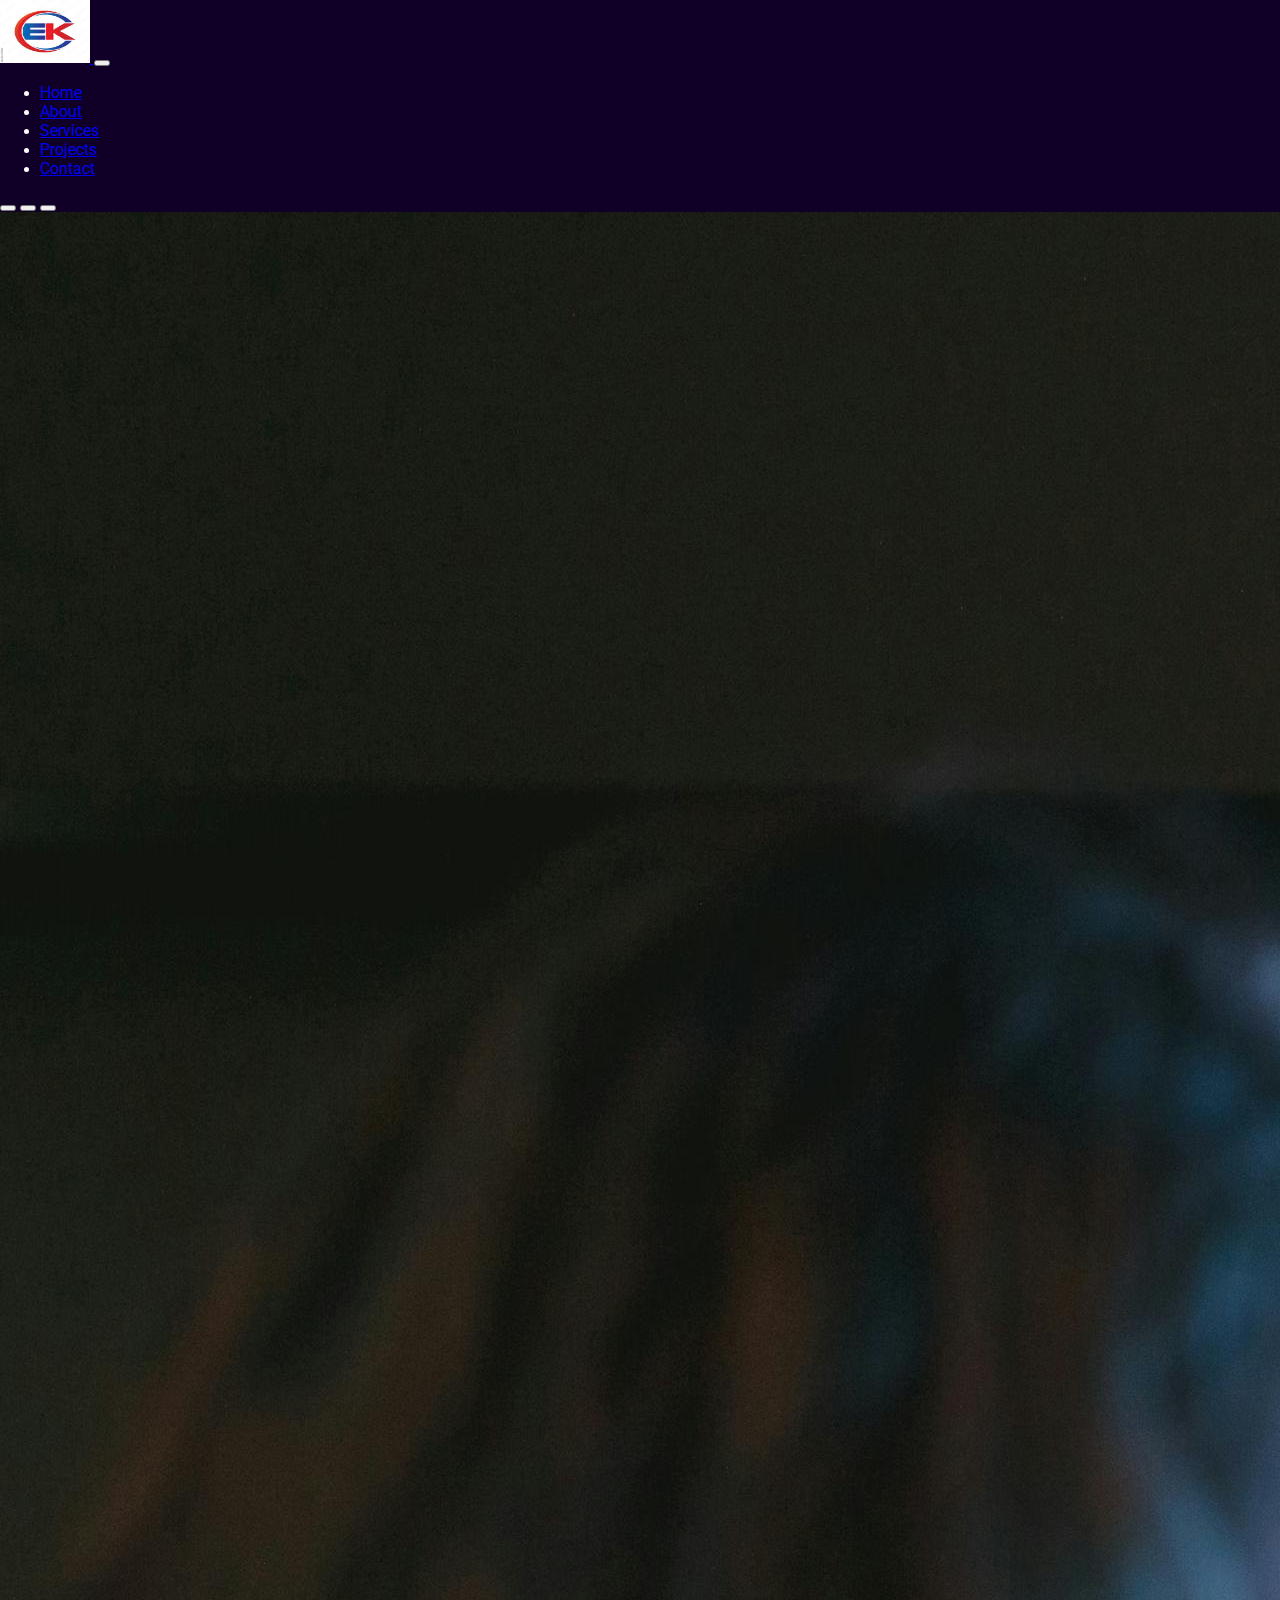
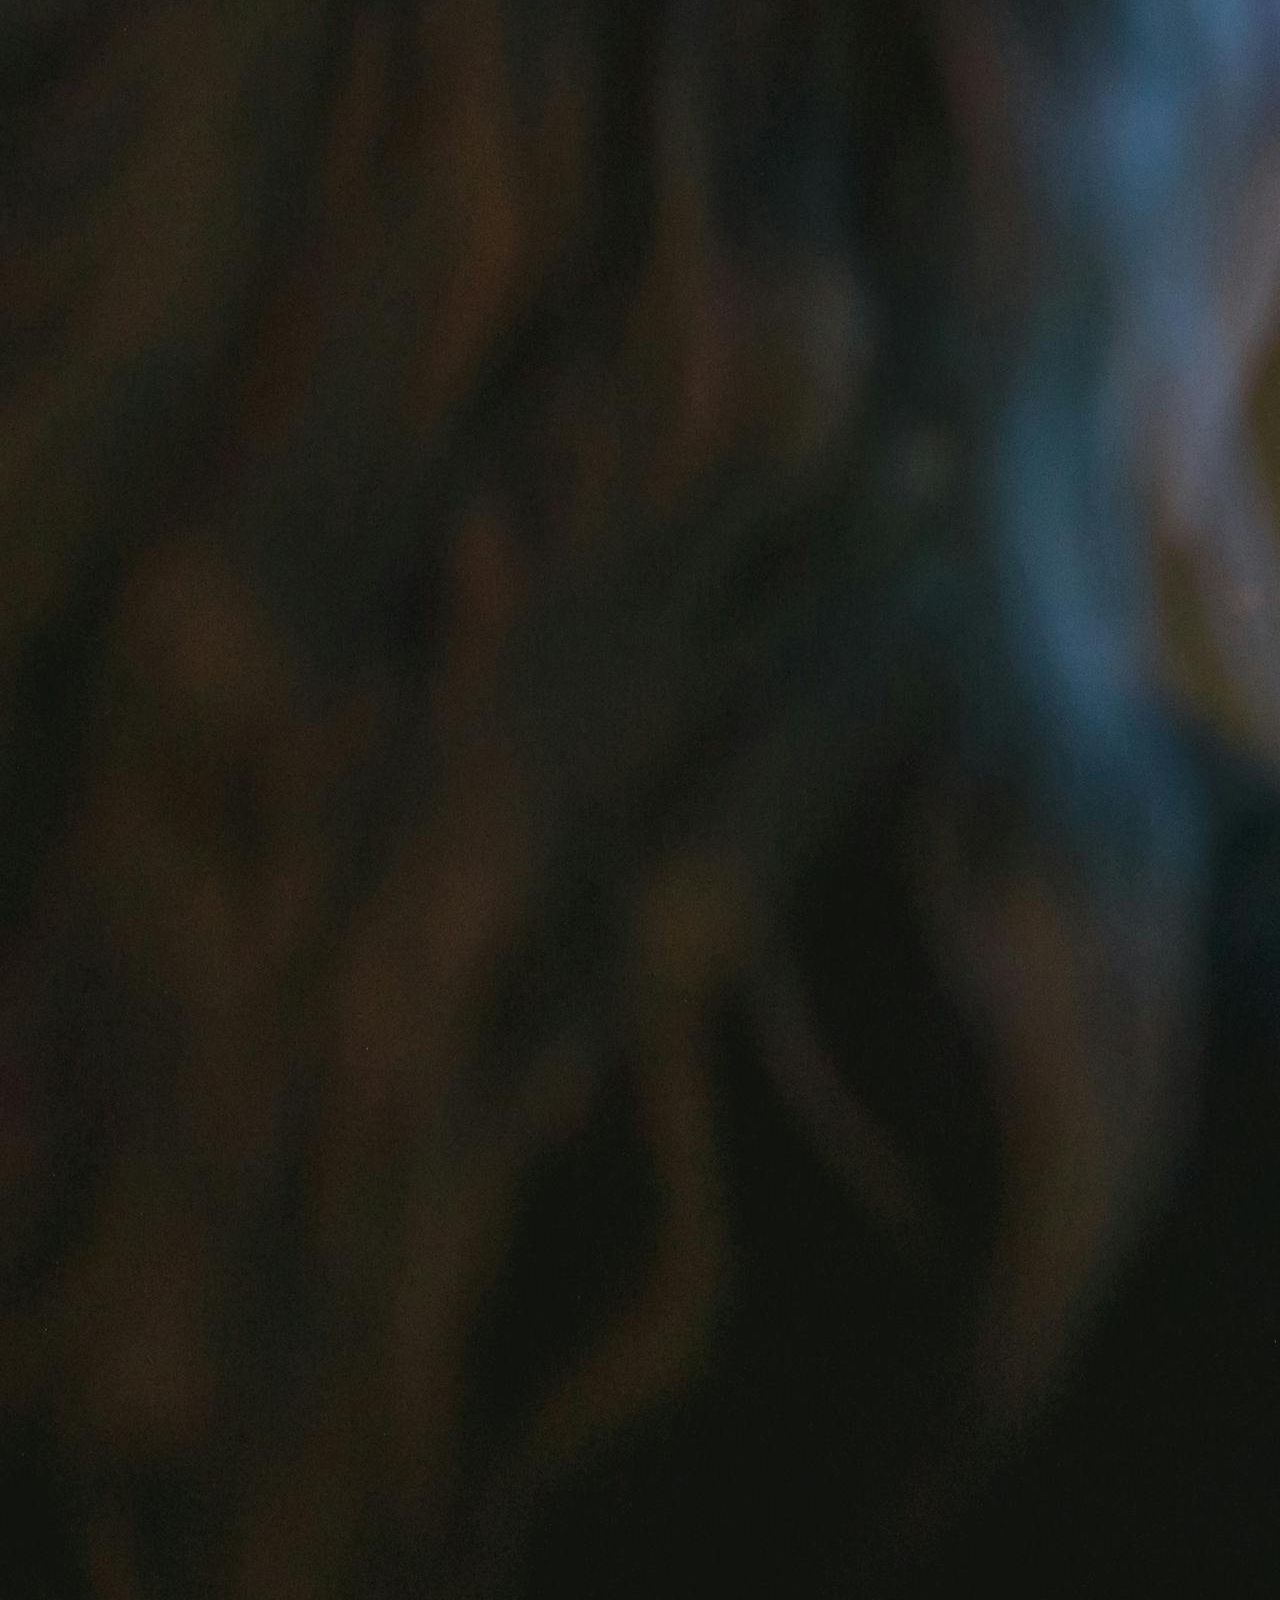
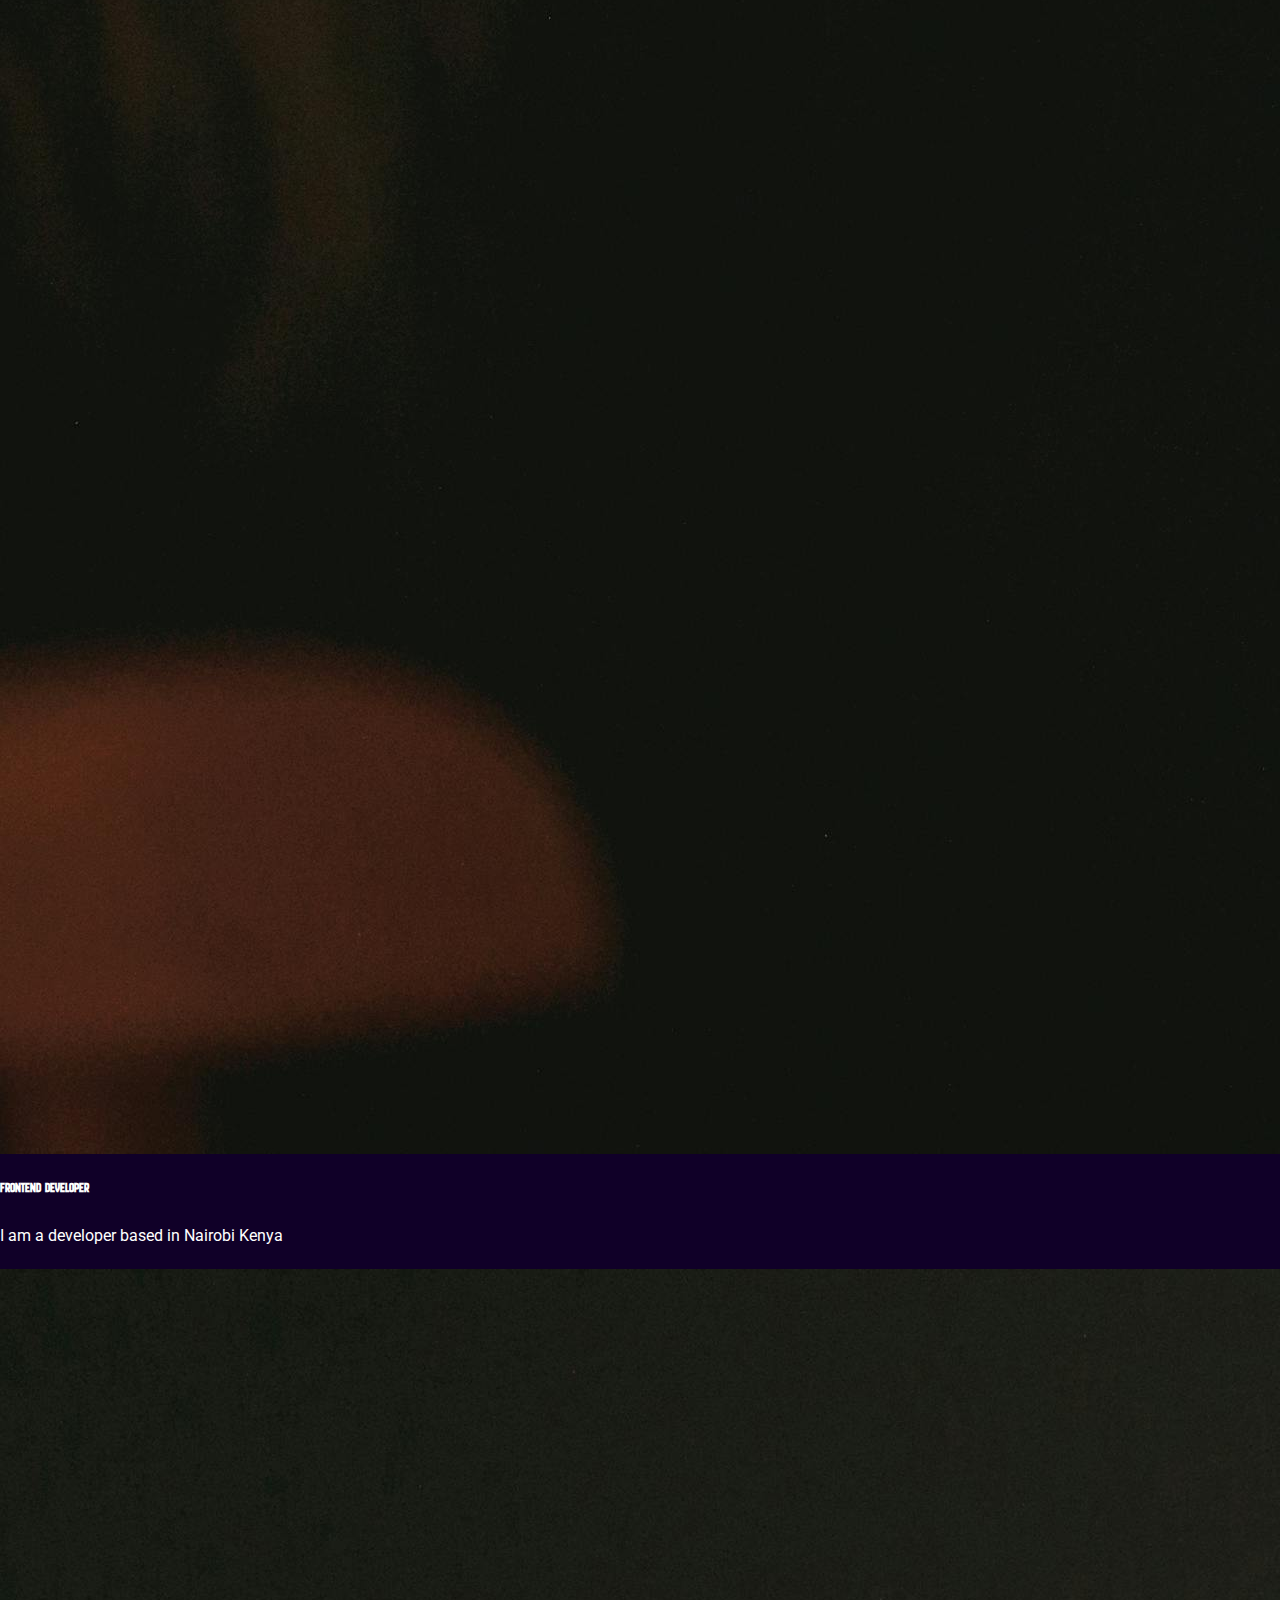
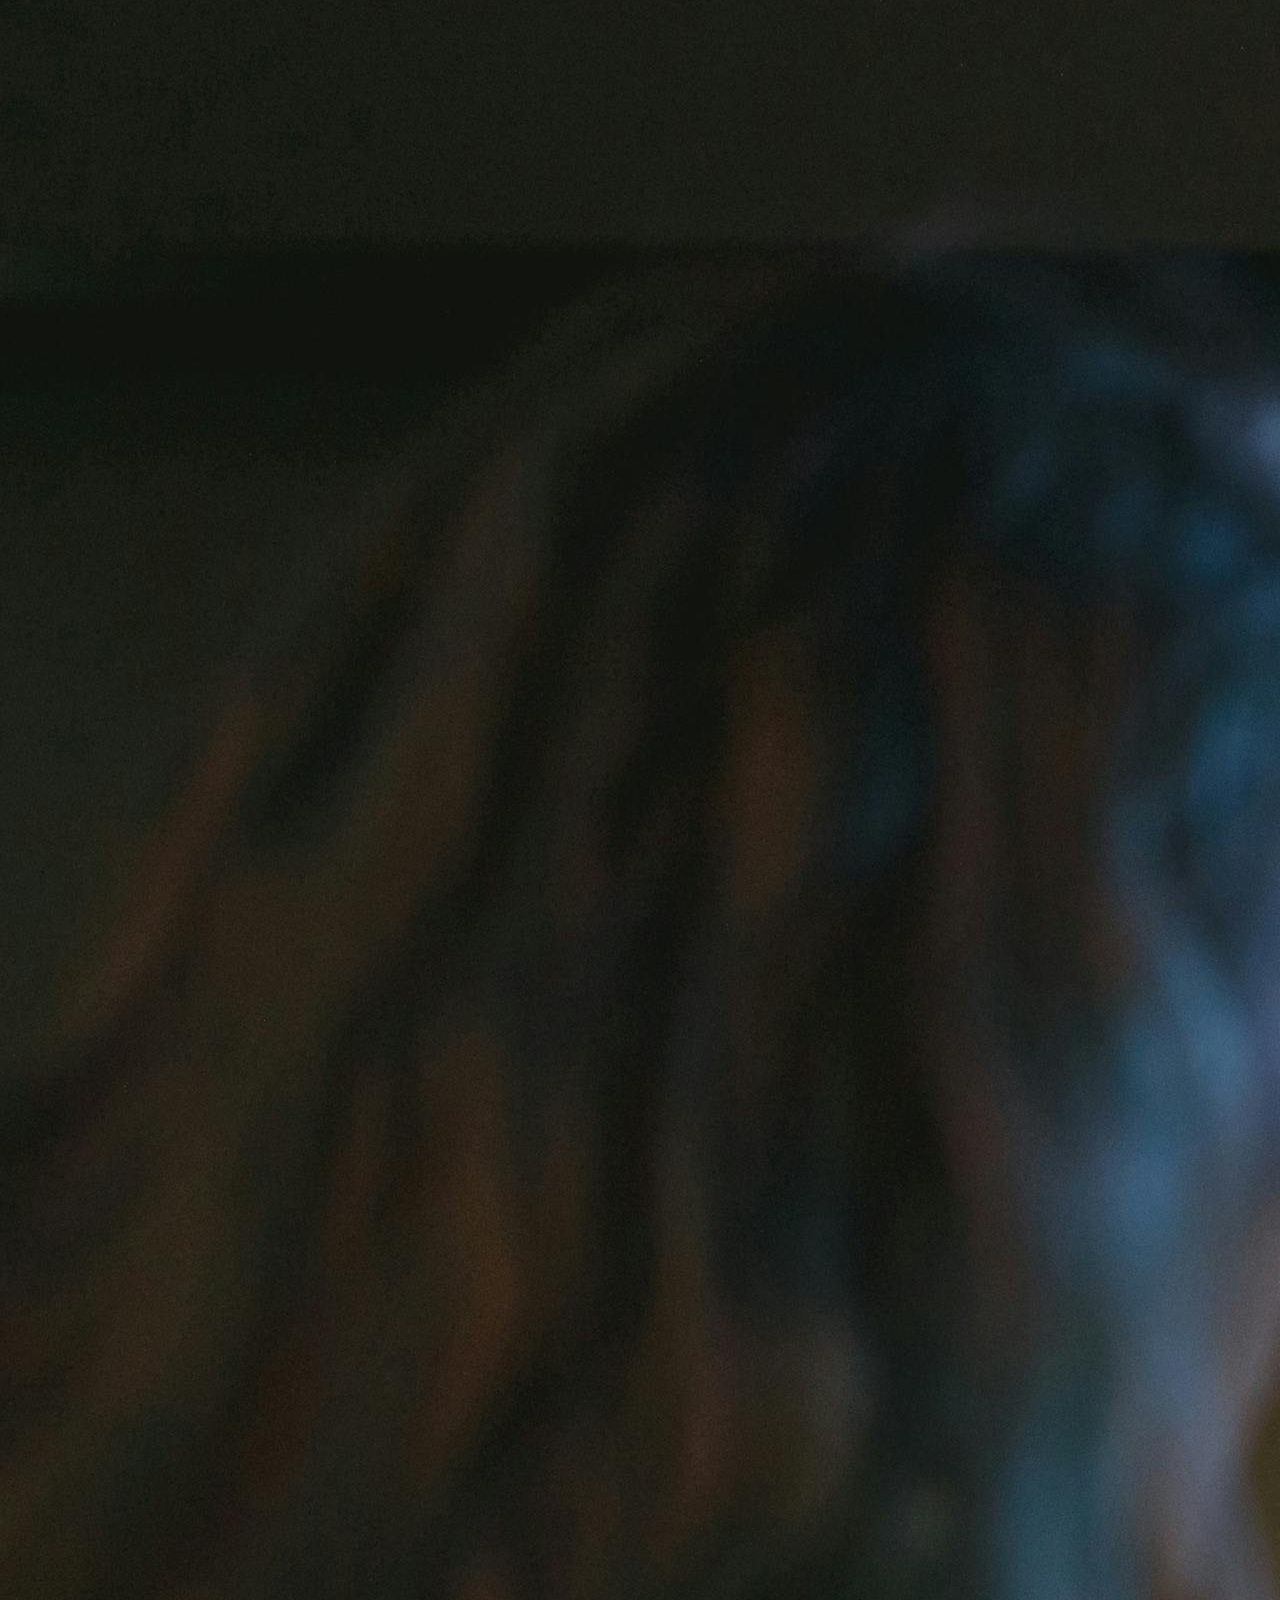
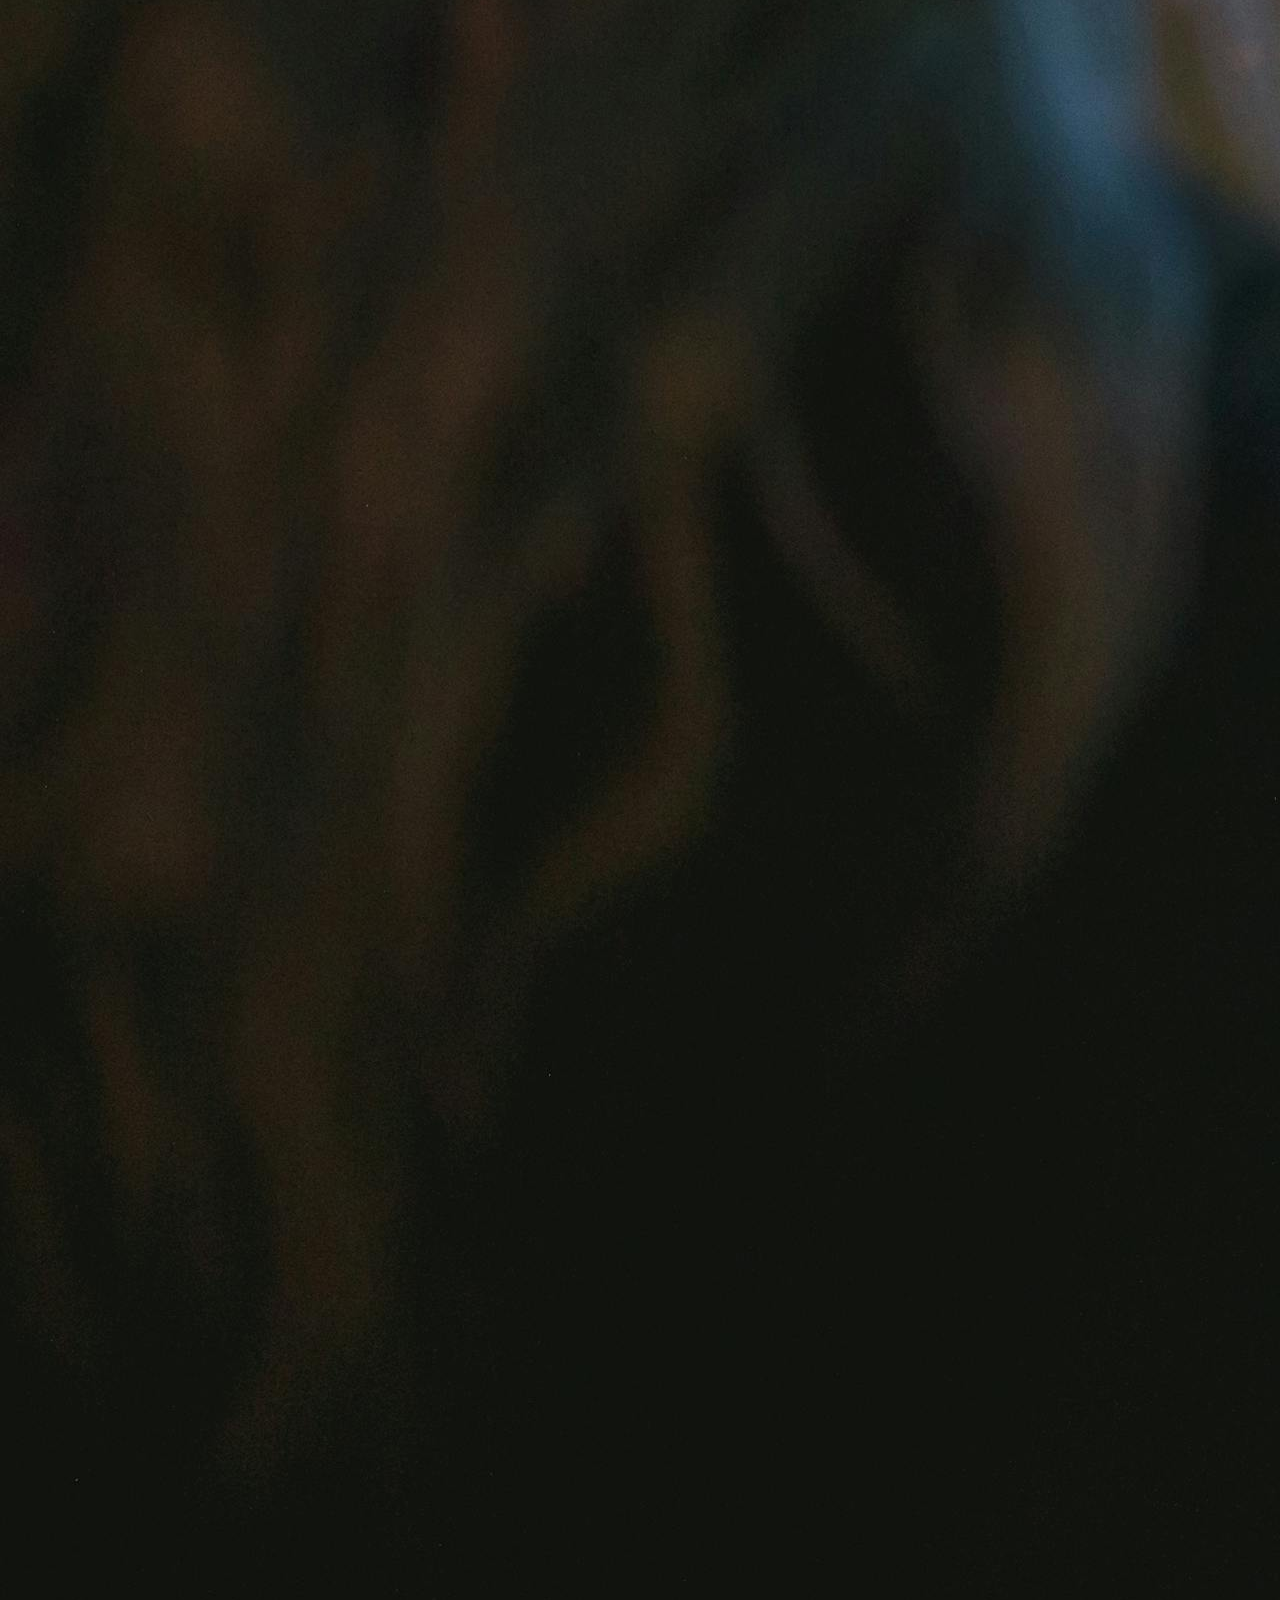
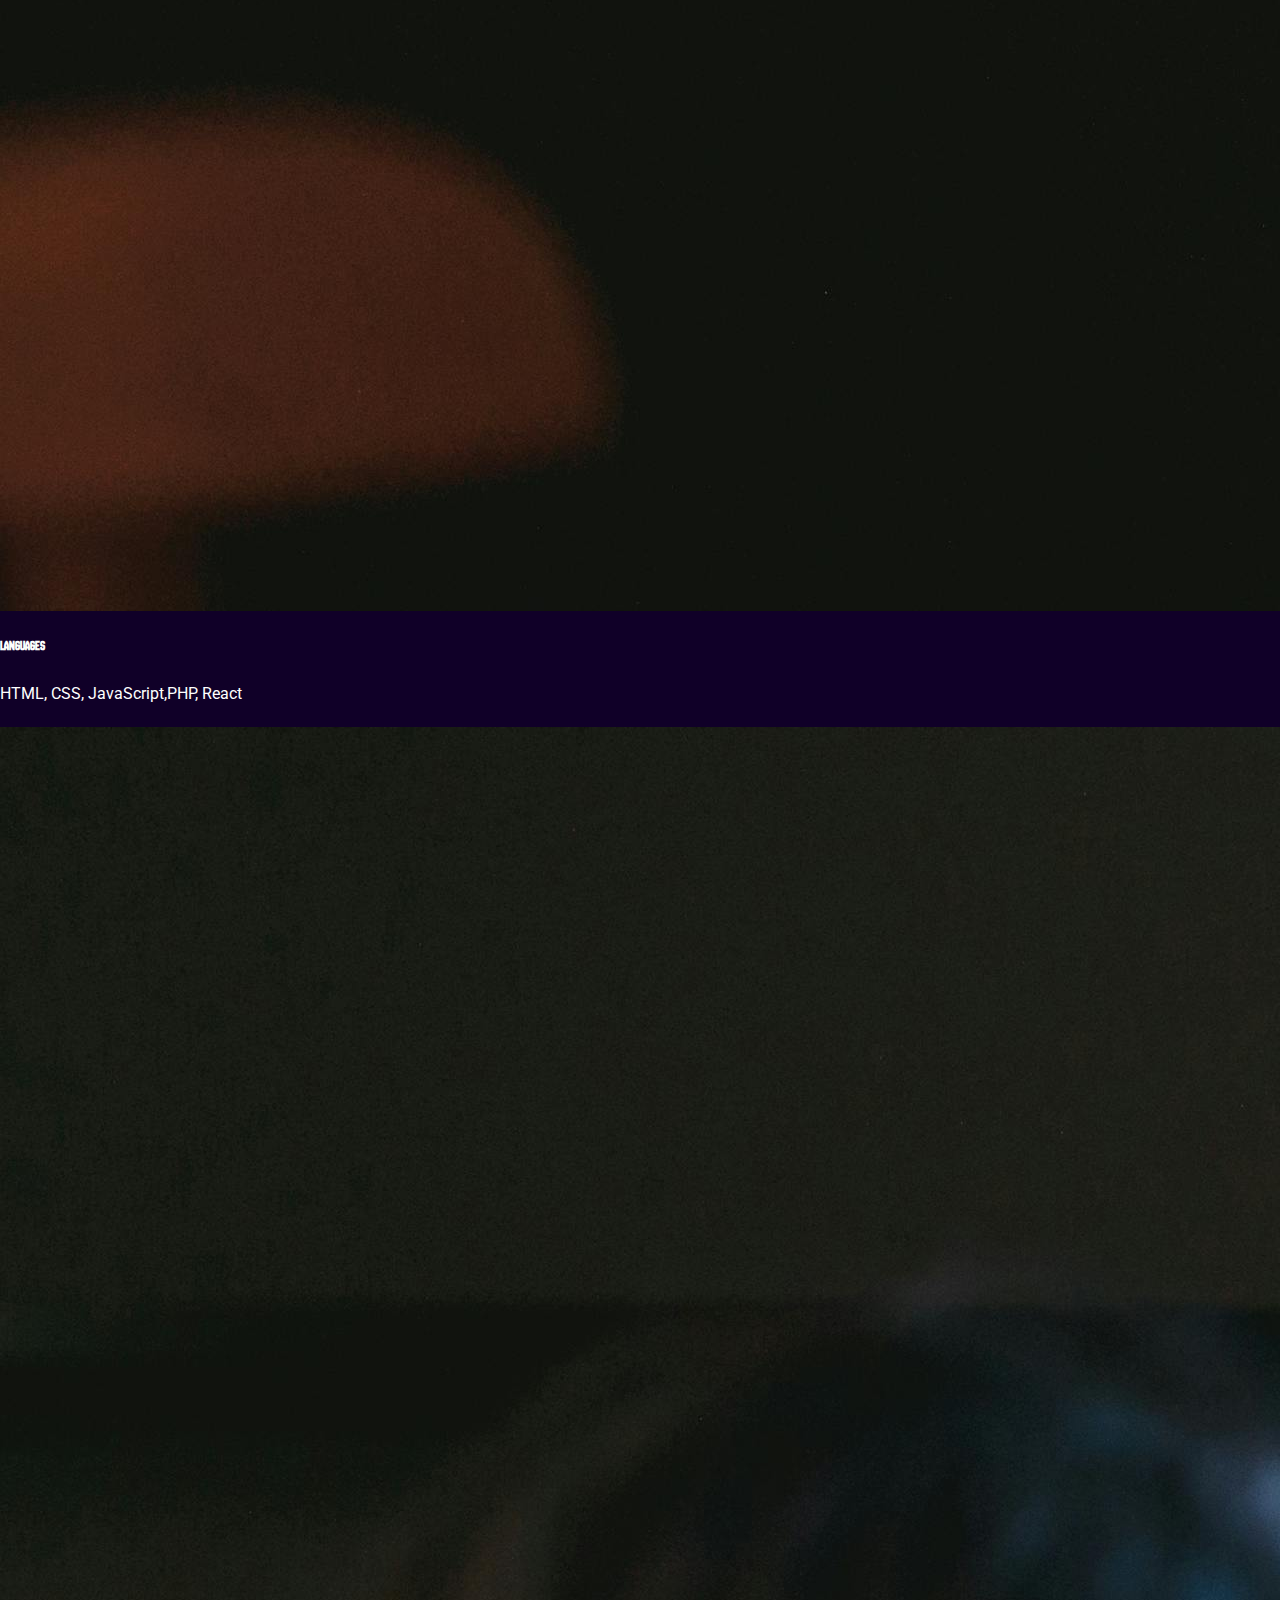
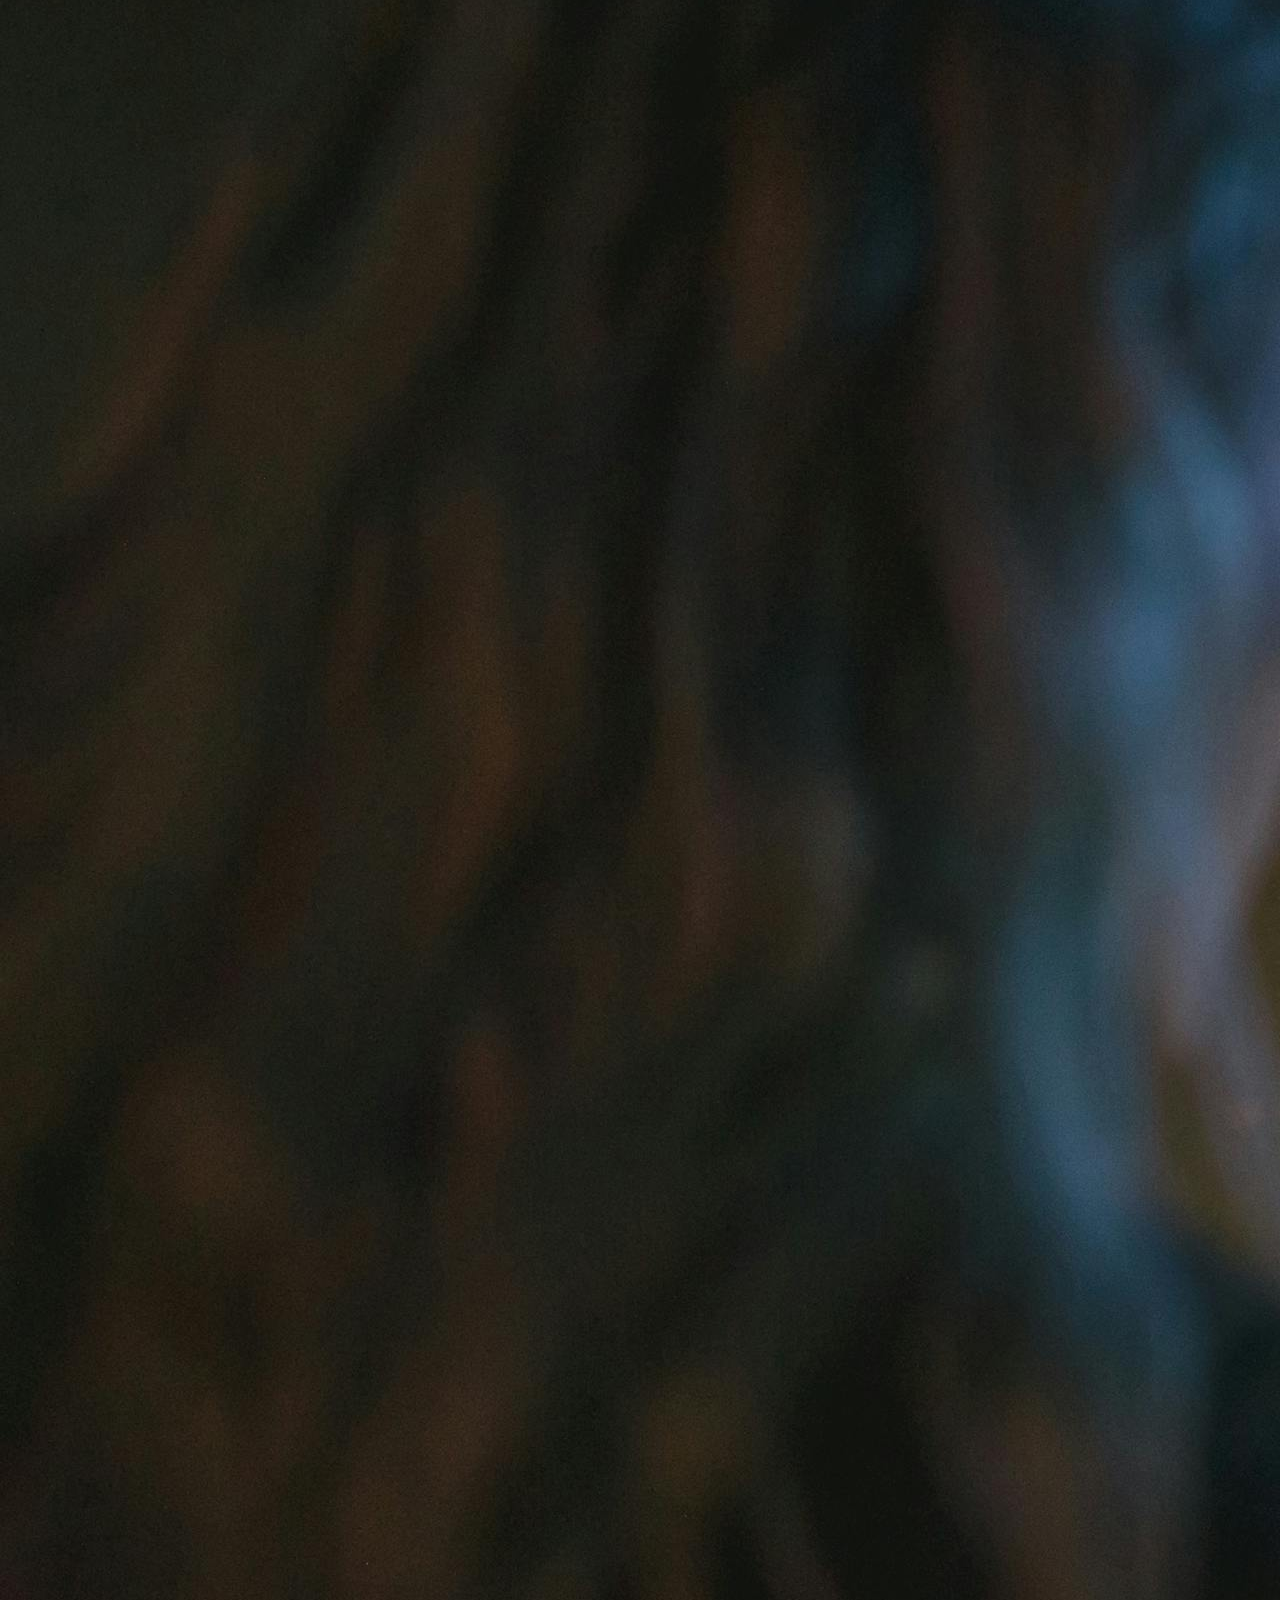
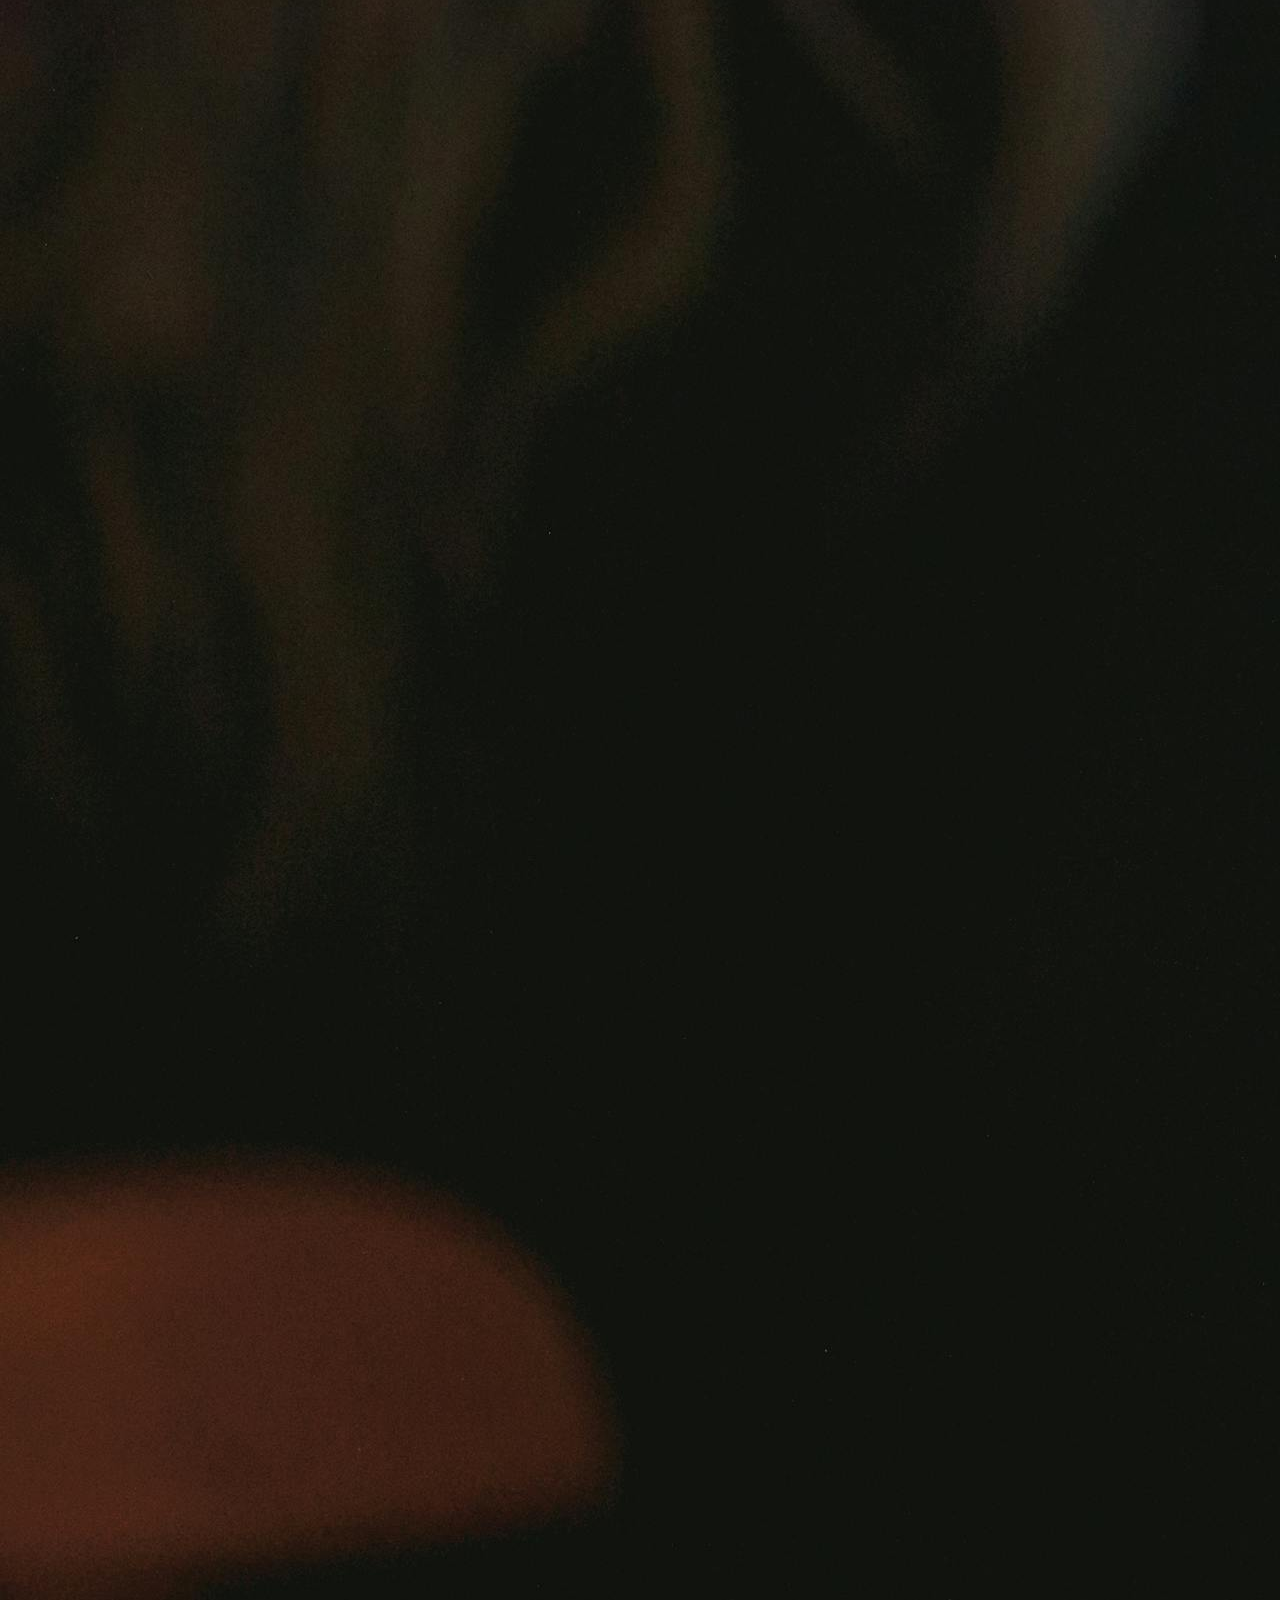
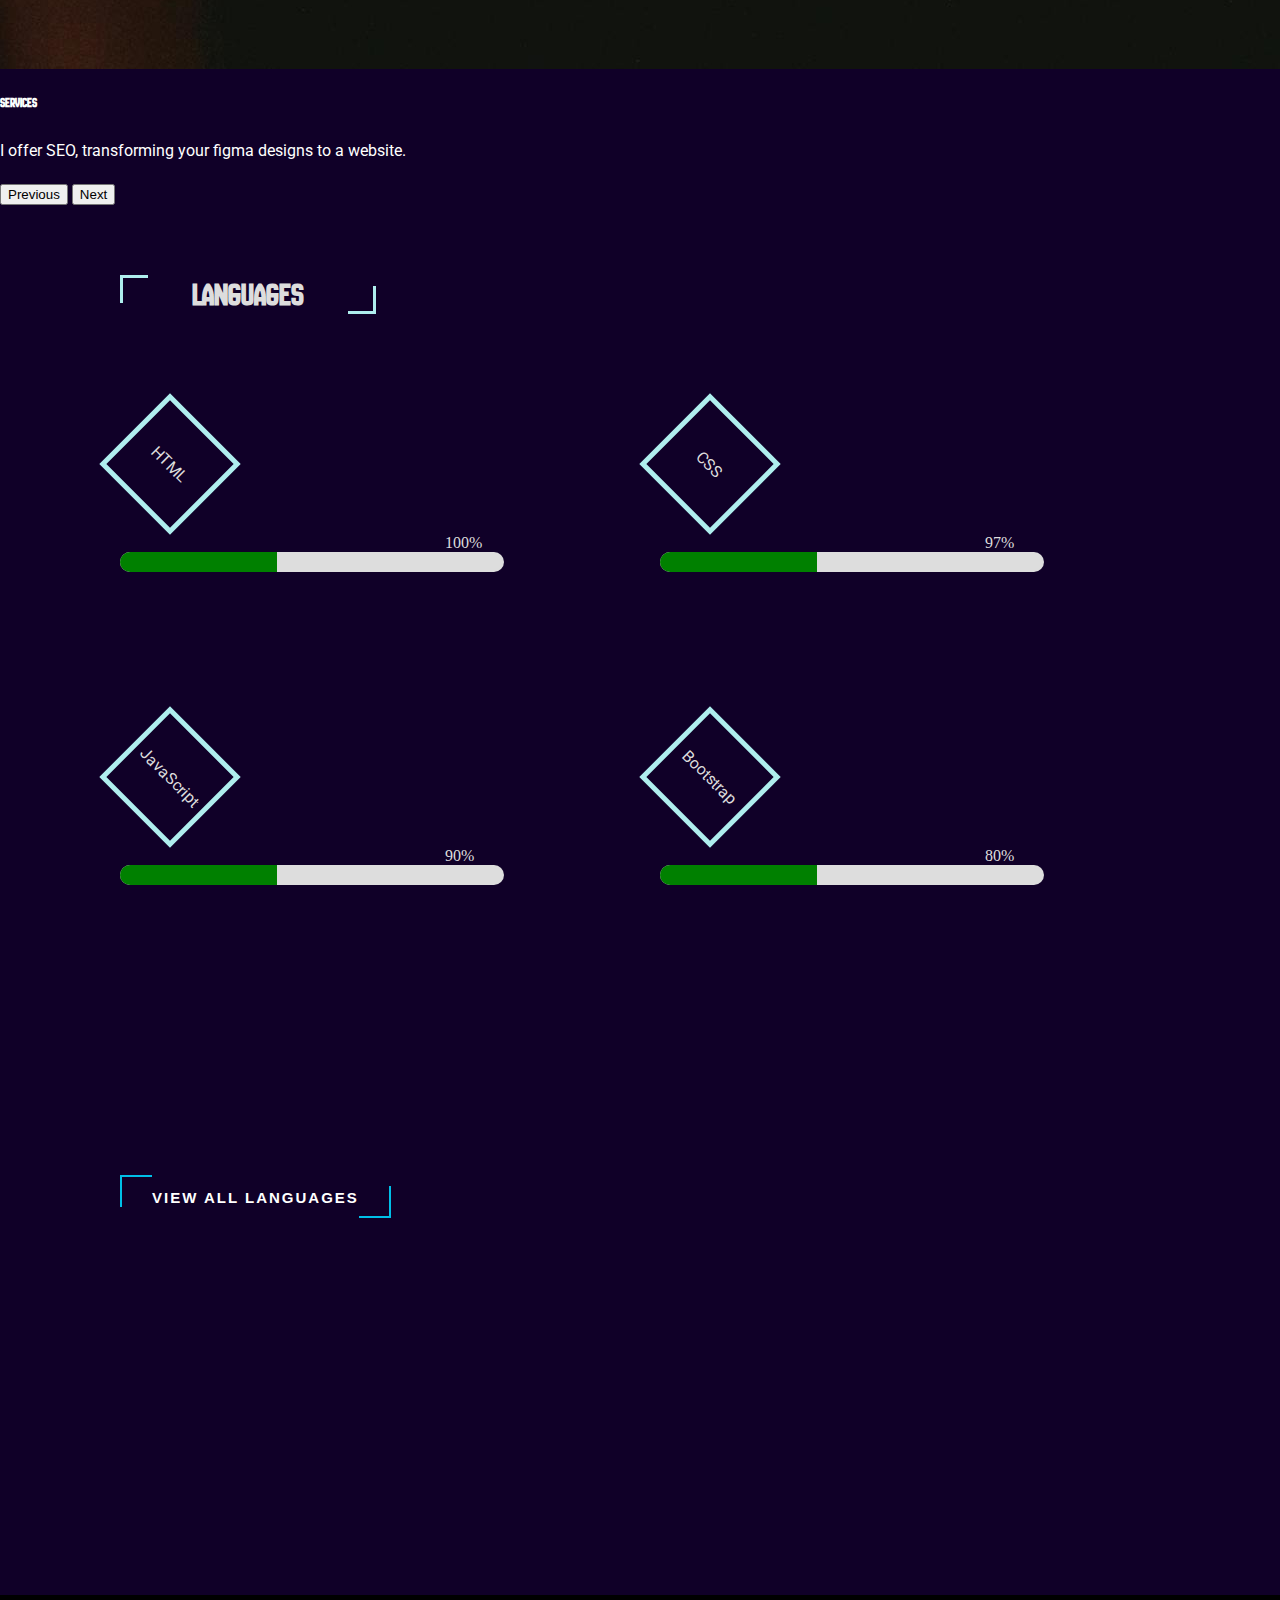
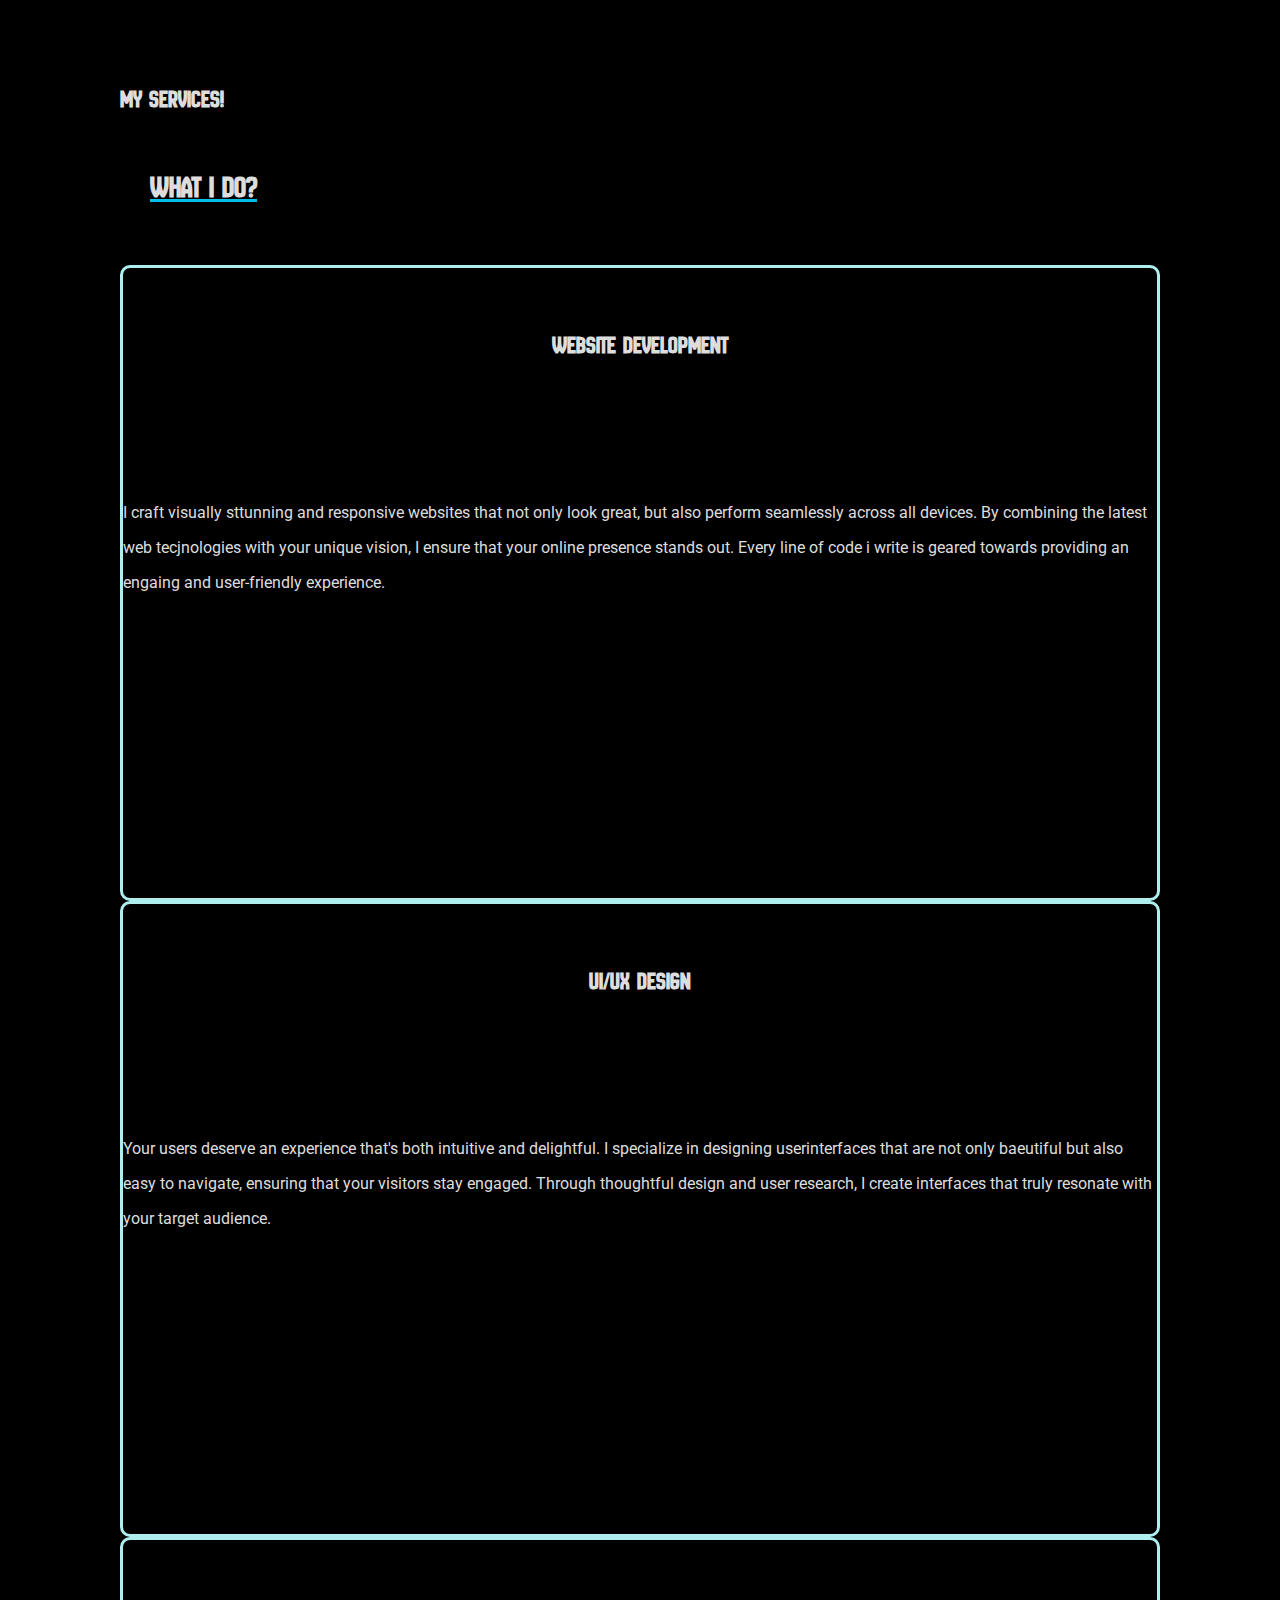
==== index.html @ ea3c570f "initial commit" ====
<!DOCTYPE html>
<html lang="en">
  <head>
    <meta charset="UTF-8" />
    <meta name="viewport" content="width=device-width, initial-scale=1.0" />
    <meta
      name="description"
      content="This is my protfolio for website development. I am based in kenya and i am majoring in Frontend developent."
    />
    <title>Eunice's Portfolio-Based-In-Kenya</title>
    <link rel="stylesheet" href="src/styles.css" />
    <link
      href="https://cdn.jsdelivr.net/npm/bootstrap@5.0.2/dist/css/bootstrap.min.css"
      rel="stylesheet"
      integrity="sha384-EVSTQN3/azprG1Anm3QDgpJLIm9Nao0Yz1ztcQTwFspd3yD65VohhpuuCOmLASjC"
      crossorigin="anonymous"
    />
    <script
      src="https://cdn.jsdelivr.net/npm/bootstrap@5.0.2/dist/js/bootstrap.bundle.min.js"
      integrity="sha384-MrcW6ZMFYlzcLA8Nl+NtUVF0sA7MsXsP1UyJoMp4YLEuNSfAP+JcXn/tWtIaxVXM"
      crossorigin="anonymous"
    ></script>
    <link rel="preconnect" href="https://fonts.googleapis.com" />
    <link rel="preconnect" href="https://fonts.gstatic.com" crossorigin />
    <link
      href="https://fonts.googleapis.com/css2?family=Poppins:ital,wght@0,100;0,200;0,300;0,400;0,500;0,600;0,700;0,800;0,900;1,100;1,200;1,300;1,400;1,500;1,600;1,700;1,800;1,900&display=swap"
      rel="stylesheet"
    />
    <link rel="preconnect" href="https://fonts.googleapis.com" />
    <link rel="preconnect" href="https://fonts.gstatic.com" crossorigin />
    <link
      href="https://fonts.googleapis.com/css2?family=Playfair+Display:ital,wght@0,400..900;1,400..900&family=Poppins:ital,wght@0,100;0,200;0,300;0,400;0,500;0,600;0,700;0,800;0,900;1,100;1,200;1,300;1,400;1,500;1,600;1,700;1,800;1,900&display=swap"
      rel="stylesheet"
    />
    <link
      rel="stylesheet"
      href="https://cdnjs.cloudflare.com/ajax/libs/font-awesome/6.5.2/css/all.min.css"
      integrity="sha512-SnH5WK+bZxgPHs44uWIX+LLJAJ9/2PkPKZ5QiAj6Ta86w+fsb2TkcmfRyVX3pBnMFcV7oQPJkl9QevSCWr3W6A=="
      crossorigin="anonymous"
      referrerpolicy="no-referrer"
    />
    <link rel="preconnect" href="https://fonts.googleapis.com" />
    <link rel="preconnect" href="https://fonts.gstatic.com" crossorigin />
    <link
      href="https://fonts.googleapis.com/css2?family=New+Amsterdam&family=Roboto:ital,wght@0,100;0,300;0,400;0,500;0,700;0,900;1,100;1,300;1,400;1,500;1,700;1,900&display=swap"
      rel="stylesheet"
    />
  </head>
  <body>
    <!--Navbar section-->
    <nav class="navbar navbar-expand-lg navbar-light bg-light">
      <div class="container-fluid">
        <a class="navbar-brand" href="#"
          ><img src="images/logo.jfif" class="logo" alt="logo" />
        </a>
        <button
          class="navbar-toggler"
          type="button"
          data-bs-toggle="collapse"
          data-bs-target="#navbarNav"
          aria-controls="navbarNav"
          aria-expanded="false"
          aria-label="Toggle navigation"
        >
          <span class="navbar-toggler-icon"></span>
        </button>
        <div class="collapse navbar-collapse" id="navbarNav">
          <ul class="navbar-nav">
            <li class="nav-item">
              <a class="nav-link active" aria-current="page" href="index.html"
                >Home</a
              >
            </li>
            <li class="nav-item">
              <a class="nav-link" href="about.html">About</a>
            </li>
            <li class="nav-item">
              <a class="nav-link" href="services.html">Services</a>
            </li>
            <li class="nav-item">
              <a class="nav-link" href="projects.html">Projects</a>
            </li>
            <li class="nav-item">
              <a class="nav-link" href="contact.html">Contact</a>
            </li>
          </ul>
        </div>
      </div>
    </nav>
    <!--Carousel section-->
    <div
      id="carouselExampleCaptions"
      class="carousel slide"
      data-bs-ride="carousel"
    >
      <div class="carousel-indicators">
        <button
          type="button"
          data-bs-target="#carouselExampleCaptions"
          data-bs-slide-to="0"
          class="active"
          aria-current="true"
          aria-label="Slide 1"
        ></button>
        <button
          type="button"
          data-bs-target="#carouselExampleCaptions"
          data-bs-slide-to="1"
          aria-label="Slide 2"
        ></button>
        <button
          type="button"
          data-bs-target="#carouselExampleCaptions"
          data-bs-slide-to="2"
          aria-label="Slide 3"
        ></button>
      </div>
      <div class="carousel-inner">
        <div class="carousel-item active">
          <img
            src="images/pexels-cottonbro-5473298.jpg"
            class="d-block w-100"
            alt="..."
          />
          <div class="carousel-caption d-none d-md-block">
            <h5>FrontEnd Developer</h5>
            <p>I am a developer based in Nairobi Kenya</p>
          </div>
        </div>
        <div class="carousel-item">
          <img
            src="images/pexels-cottonbro-5473298.jpg"
            class="d-block w-100"
            alt="..."
          />
          <div class="carousel-caption d-none d-md-block">
            <h5>Languages</h5>
            <p>HTML, CSS, JavaScript,PHP, React</p>
          </div>
        </div>
        <div class="carousel-item">
          <img
            src="images/pexels-cottonbro-5473298.jpg"
            class="d-block w-100"
            alt="..."
          />
          <div class="carousel-caption d-none d-md-block">
            <h5>Services</h5>
            <p>I offer SEO, transforming your figma designs to a website.</p>
          </div>
        </div>
      </div>
      <button
        class="carousel-control-prev"
        type="button"
        data-bs-target="#carouselExampleCaptions"
        data-bs-slide="prev"
      >
        <span class="carousel-control-prev-icon" aria-hidden="true"></span>
        <span class="visually-hidden">Previous</span>
      </button>
      <button
        class="carousel-control-next"
        type="button"
        data-bs-target="#carouselExampleCaptions"
        data-bs-slide="next"
      >
        <span class="carousel-control-next-icon" aria-hidden="true"></span>
        <span class="visually-hidden">Next</span>
      </button>
    </div>
    <main>
      <!--About section-->
      <div class="about">
        <div class="languages">
          <h1>Languages</h1>
          <div class="container">
            <div class="language-skill">
              <p>HTML</p>
              <div class="percent">100%</div>

              <div class="progress-bar">
                <div class="progress" data-percentage="100"></div>
              </div>
            </div>
            <div class="language-skill">
              <p>CSS</p>
              <div class="percent">97%</div>
              <div class="progress-bar">
                <div class="progress" data-percentage="97"></div>
              </div>
            </div>
            <div class="language-skill">
              <p>JavaScript</p>
              <div class="percent">90%</div>

              <div class="progress-bar">
                <div class="progress" data-percentage="90"></div>
              </div>
            </div>
            <div class="language-skill">
              <p>Bootstrap</p>
              <div class="percent">80%</div>
              <div class="progress-bar">
                <div class="progress" data-percentage="80"></div>
              </div>
            </div>
          </div>
        </div>
        <a href="about.html" class="primary-btn">View All Languages</a>
      </div>
      <!--Services section-->
      <section class="services">
        <div class="title">
          <h2>My Services!</h2>
          <h3>What I Do?</h3>
        </div>
        <div class="row mb-6">
          <div class="col">
            <div class="web-dev">
              <h2>Website Development</h2>
              <p>
                I craft visually sttunning and responsive websites that not only
                look great, but also perform seamlessly across all devices. By
                combining the latest web tecjnologies with your unique vision, I
                ensure that your online presence stands out. Every line of code
                i write is geared towards providing an engaing and user-friendly
                experience.
              </p>
            </div>
          </div>
          <div class="col">
            <div class="user-friendly">
              <h2>UI/UX design</h2>
              <p>
                Your users deserve an experience that's both intuitive and
                delightful. I specialize in designing userinterfaces that are
                not only baeutiful but also easy to navigate, ensuring that your
                visitors stay engaged. Through thoughtful design and user
                research, I create interfaces that truly resonate with your
                target audience.
              </p>
            </div>
          </div>
          <div class="col">
            <div class="responsiveness">
              <h2>Responsive designs</h2>
              <p>
                In today's mobile-first world, it's crucial that your website
                looks and works flowlessly on all screen sizes. I specialize in
                creating responsive designs that adapt seamlessly from desktops
                to smartphones. With a focus on both aesthetics and
                functionality, i ensure that your site delivers a consistent
                experience, no matter how it's accessed.
              </p>
            </div>
          </div>
        </div>
        <div class="row mb-6">
          <div class="col">
            <div class="seo">
              <h2>Search Engine Optimization</h2>
              <p>
                A great Website deserves to be seen. I implement on-page SEO
                strategies to help your site rank higher in search engine
                results, driving more organic traffic to your business. By
                optimizing everything from meta tags to site structure, i ensure
                that your website is search-engine-friendly and easily
                discoverable by your target audience.
              </p>
            </div>
          </div>
          <div class="col">
            <div class="single-page-apps">
              <h2>Single Page Applications</h2>
              <p>
                Using the power of React, I build fast and efficient singlr-page
                applications thta provide seamless user exprience. SPAs are
                perfect for dynamic web apps where you want users to interact
                with your site without constant pahe reloads. With my expertise
                in React, I ensure that your application is both responsive and
                highly interactive.
              </p>
            </div>
          </div>
          <div class="col">
            <div class="optimization">
              <h2>Performance Optimization</h2>
              <p>
                A fast-loading website can make all the difference in keeping
                visitors on your page. I meticulously analyze and optimize your
                site to ensure it performs at its best, reducing load times and
                improving overall user satisfaction. By leveraging best
                practices and the latest optimization techniques, i make sure
                your site is not only speedy but also efficient.
              </p>
            </div>
          </div>
        </div>
        <a href="services.html" class="primary-btn">View All Services</a>
      </section>
      <!--projects section-->
      <div class="projects">
        <div class="my-projects">
          <h2>See my projects below!</h2>
          <div class="images">
            <div class="row mb-5">
              <div class="col-6 contents">
                <h1>Role-Model</h1>
                <p>
                  This website is about a woman who is my role model. I choose
                  Oprah Winfrey as me topic. The website features her various
                  professions. She is known as the first black-woman millionaire
                  in America. She is populary known for her show 'The Oprah
                  Show'.
                </p>
                <a href="">Launch project</a>
              </div>
              <div class="col-6">
                <img src="images/role-model.png" class="img-fluid" alt="" />
              </div>
            </div>
            <div class="row mb-5">
              <div class="col-6">
                <img src="images/decor.png" class="img-fluid" alt="" />
              </div>
              <div class="col-6 contents">
                <h1>Decor-app</h1>
                <p>
                  This website is a frontend part of an online store that sells
                  various decorations such as weddings, anniversaries,
                  graduations, dowries, birthdays and baby showers. It has
                  everything one needs for a party with the backend bit not yet
                  incorporated.
                </p>
                <a href="">Launch project</a>
              </div>
            </div>
          </div>
          <a href="projects.html" class="primary-btn">View All Projects</a>
        </div>
      </div>

      <!--Contact Section-->
      <div class="contacts">
        <div class="title">
          <h2>My Contacts!</h2>
          <h3>Get In Touch...</h3>
        </div>
        <div class="contents">
          <div class="message">
            <h2>Contact Me!</h2>
            <label for="name">Your Name:</label>
            <input type="text" />
            <label for="email">Your Email:</label>
            <input type="text" />
            <label for="textarea">Your Message:</label>
            <textarea name="Message" id="Message"></textarea>

            <div class="btn-send">Send Message</div>
          </div>

          <div class="Email">
            <h5>Email:</h5>
            <a href="mailto:kamaueunice384@gmail.com"
              >kamaueunice384@gmail.com</a
            >
            <h5>Phone Numbers:</h5>
            <p>
              0114857302 <br />
              0780774157
            </p>
          </div>
        </div>
      </div>
    </main>
    <!--footer section-->
    <footer>
      <hr />
      <h2>Social Media Handles</h2>
      <div class="social-links">
        <div class="youtube">
          <h3>Youtube</h3>
          <a href="youtube"><i class="fa-brands fa-youtube"></i></a>
        </div>
        <div class="twitter">
          <h3>Twitter</h3>
          <a href="twitter"><i class="fa-brands fa-x-twitter"></i></a>
        </div>
        <div class="tiktok">
          <h3>Tiktok</h3>
          <a href="tiktok"><i class="fa-brands fa-tiktok"></i></a>
        </div>
        <div class="facebook">
          <h3>Facebook</h3>
          <a href="facebook"><i class="fa-brands fa-facebook"></i></a>
        </div>
      </div>
      <hr />
      <p>
        Copyright © 2024 All rights reserved | This Portfolio website is coded
        by Eunice😍
      </p>
    </footer>
    <script src="src/app.js"></script>
  </body>
</html>
---- src/styles.css ----
body {
  margin: 0;
  background-color: #100028;
  color: white;
}
:root {
  --primary-color: blue;
  --secondary-color: #afeeee;
  --default-color: #100028;
  --hero-color: #1a094f;
}
h1,
h2,
h3,
h4,
h5 {
  font-family: "New Amsterdam", sans-serif;
  font-weight: 900;
  font-style: normal;
}
p,
a {
  font-family: "Roboto", sans-serif;
  font-weight: 400;
  font-style: normal;
}
p {
  line-height: 35px;
}

.logo {
  width: 7vw;
  height: 7vh;
}
h1 {
  position: relative;
  margin: 0;
  width: 20vw;
  text-align: center;
}
h1:before,
h1:after {
  content: "";
  position: absolute;
  border: 3px solid var(--secondary-color);
}
h1:before {
  top: 0;
  left: 0;
  width: 25px;
  height: 25px;
  border-right: none;
  border-bottom: none;
}
h1:after {
  bottom: 0;
  right: 0;
  width: 25px;
  height: 25px;
  border-left: none;
  border-top: none;
}
.hero {
  display: flex;
  flex-direction: column;
  align-items: center;
  justify-content: center;
  width: 100vw;
  height: 20vw;
  background-color: var(--hero-color);
  color: #ddd;
}
.hero .container {
  text-align: center;
}
.hero .container .contents {
  display: flex;
  justify-content: space-between;
  align-items: center;
  width: 40vw;
}
.hero h1 {
  margin-bottom: 25px;
}
.hero .links a {
  color: #fff;
  text-decoration: none;
  font-size: 18px;
  gap: 20px;
}
/*HOMEPAGE*/
main {
  background-color: var(--default-color);
  color: #ddd;
}
.primary-btn {
  display: inline-block;
  font-size: 15px;
  font-family: "Play", sans-serif;
  font-weight: 700;
  padding: 14px 32px 12px;
  color: #ffffff;
  text-transform: uppercase;
  letter-spacing: 2px;
  position: relative;
  z-index: 1;
  text-decoration: none;
}
.primary-btn:hover:before {
  height: 100%;
  width: 100%;
  color: #ddd;
}
.primary-btn:hover:after {
  height: 100%;
  width: 100%;
  color: #ddd;
}
.primary-btn:before {
  position: absolute;
  left: 0;
  top: 0;
  height: 30px;
  width: 30px;
  border-left: 2px solid #00bfe7;
  border-top: 2px solid #00bfe7;
  content: "";
  z-index: -1;
  -webkit-transition: all, 0.7s;
  -o-transition: all, 0.7s;
  transition: all, 0.7s;
}
.primary-btn:after {
  position: absolute;
  right: 0;
  bottom: 0;
  height: 30px;
  width: 30px;
  border-right: 2px solid #00bfe7;
  border-bottom: 2px solid #00bfe7;
  content: "";
  z-index: -1;
  -webkit-transition: all, 0.7s;
  -o-transition: all, 0.7s;
  transition: all, 0.7s;
}
main .about {
  height: 130vh;
}
main .languages {
  height: 100vh;
}
main .services {
  background-color: black;
}
.title {
  padding: 0;
  height: 20vh;
}
.title h2 {
  font-weight: 900;
  height: 6vh;
}
.title h3 {
  text-decoration: underline;
  text-decoration-color: #00bfe7;
  padding-left: 30px;
  font-size: 30px;
}
main .my-projects {
  height: 150vh;
}
main .contacts {
  background-color: black;
}
/*ABOUT PAGE*/
.about {
  padding: 70px 120px 150px;
  background-color: var(--default-color);
  color: #ddd;
}
.about .container {
  display: flex;
  justify-content: space-around;
  height: 100vh;
}
.about .container .contents {
  width: 50%;
}
.about .container img {
  border-radius: 10px;
  height: 80vh;
}
.about .container .contents p {
  margin-bottom: 30px;
  font-size: 18px;
  line-height: 30px;
}
.about .container .btn-read {
  background-color: var(--primary-color);
  display: flex;
  align-items: center;
  justify-content: center;
  text-align: center;
  width: 10vw;
  height: 10vh;
  cursor: pointer;
  border-radius: 10px;
  font-size: 18px;
}
.about .container .btn-read:hover {
  background-color: var(--secondary-color);
}
.about .languages h1 {
  margin-bottom: 100px;
}
.about .languages .container {
  display: grid;
  grid-template-columns: repeat(2, 1fr);
  grid-template-rows: repeat(3, 1fr);
  gap: 40px;
}
.about .languages .container p {
  width: 90px;
  height: 90px;
  border: 5px solid var(--secondary-color);
  display: flex;
  align-items: center;
  justify-content: center;
  text-align: center;
  margin: 0;
  transform: rotate(45deg);
  transition: transform 0.6s ease;
  margin-bottom: 20px;
  cursor: pointer;
}
.about .languages .container p:hover {
  transform: rotate(360deg);
}
.progress-bar {
  background-color: #ddd;
  border-radius: 25px;
  overflow: hidden;
  height: 20px;
  width: 30vw;
}
.progress {
  background-color: green;
  height: 100%;
  width: 0%;
  transition: width 2s ease-in-out;
}
.percent {
  padding-left: 325px;
}
/*SERVICES PAGE*/
.services {
  padding: 70px 120px 150px;
  background-color: var(--default-color);
  color: #ddd;
}
.services .row {
  margin-bottom: 50px;
}
.services h1 {
  width: 25vw;
}

.services .row h2 {
  height: 16vh;
  padding-top: 43px;
  text-align: center;
}
.services .row .web-dev {
  border: 3px solid var(--secondary-color);
  border-radius: 10px;
  height: 70vh;
}
.services .row .single-page-apps {
  border: 3px solid var(--secondary-color);
  border-radius: 10px;
  height: 70vh;
}
.services .row .responsiveness {
  border: 3px solid var(--secondary-color);
  border-radius: 10px;
  height: 70vh;
}
.services .row .seo {
  border: 3px solid var(--secondary-color);
  border-radius: 10px;
  height: 70vh;
}
.services .row .user-friendly {
  border: 3px solid var(--secondary-color);
  border-radius: 10px;
  height: 70vh;
}
.services .row .maintenance {
  border: 3px solid var(--secondary-color);
  border-radius: 10px;
  height: 70vh;
}
.services .row .optimization {
  border: 3px solid var(--secondary-color);
  border-radius: 10px;
  height: 70vh;
}
.services .row .theming {
  border: 3px solid var(--secondary-color);
  border-radius: 10px;
  height: 70vh;
}
.services .row .animations {
  border: 3px solid var(--secondary-color);
  border-radius: 10px;
  height: 70vh;
}
@media (max-width: 770px) {
  .services {
    padding: 0;
    text-align: center;
  }
}
@media (max-width: 500px) {
 .services .row .web-dev {
    height: 80vh;
  }
  .services .row .single-page-apps {
    height: 80vh;
  }
  .services .row .responsiveness {
    height: 80vh;
  }
  .services .row .seo {
    height: 80vh;
  }
  .services .row .user-friendly {
    height: 80vh;
  }
  .services .row .maintenance {
    height: 80vh;
  }
  .services .row .optimization {
    height: 80vh;
  }
  .services .row .theming {
    height: 80vh;
  }
  .services .row .animations {
    height: 80vh;
  }
}
@media (max-width: 400px) {
    .services .row p {
    font-size: 20px;
    line-height: 60px;
  }
  .services .row h2 {
  text-decoration: underline;
  text-decoration-color: #00bfe7;
}
  .services .row .web-dev {
    height: 100vh;
  }
  .services .row .single-page-apps {
    height: 100vh;
  }
  .services .row .responsiveness {
    height: 100vh;
  }
  .services .row .seo {
    height: 100vh;
  }
  .services .row .user-friendly {
    height: 100vh;
  }
  .services .row .maintenance {
    height: 100vh;
  }
  .services .row .optimization {
    height: 100vh;
  }
  .services .row .theming {
    height: 100vh;
  }
  .services .row .animations {
    height: 100vh;
  }
}
/*CONTACT PAGE*/
.hero .contents {
  width: 30vw;
  display: flex;
  justify-content: space-between;
  text-align: center;
  align-items: center;
}
.hero .contents .adress {
  padding-top: 20px;
}
.contacts {
  padding: 20px 120px 120px;
  background-color: var(--default-color);
  color: #fff;
}
.contacts .contents {
  display: flex;
}

.contacts .contents .message {
  display: flex;
  justify-content: space-around;
  flex-direction: column;
  width: 50%;
  height: 70vh;
}
.contacts .contents form {
  display: flex;
  flex-direction: column;
}
.contacts .contents .message input {
  height: 6vh;
  border-radius: 10px;
}
.contacts .contents .message textarea {
  height: 12vh;
  border-radius: 10px;
}
.contacts .contents .message label {
  font-size: 16px;
  padding: 20px 0 10px;
}
.contacts .contents .message .btn-send {
  background-color: var(--primary-color);
  display: flex;
  align-items: center;
  justify-content: center;
  text-align: center;
  width: 13vw;
  height: 10vh;
  cursor: pointer;
  border-radius: 10px;
  font-size: 18px;
  margin-top: 30px;
}
.contacts .contents .message .btn-send:hover {
  background-color: var(--secondary-color);
  color: #0a0119;
}
.contacts .contents .Email {
  padding: 80px;
  gap: 20px;
  display: flex;
  flex-direction: column;
}
.contacts .contents .Email a {
  color: white;
  text-decoration: none;
  font-size: 17px;
}
.contacts .contents .Email h5 {
  font-size: 20px;
  text-decoration: underline;
  text-decoration-color: var(--secondary-color);
}
/*media queries*/
@media (max-width: 1000px) {
  .contacts .contents {
    display: flex;
    flex-direction: column;
    padding-top: 50px;
  }
  .contacts .contents h2 {
    font-size: 45px;
  }
  .contacts .contents .message {
    height: 80vh;
    width: 70vw;
  }
  .contacts .contents form {
    display: flex;
    flex-direction: column;
    width: 70vw;
    height: 80vh;
  }
  .contacts .contents .message .btn-send {
    width: 70vw;
    margin: 0 auto;
    font-size: 26px;
  }
  .contacts .contents .message form input {
    width: 70vw;
  }
  .contacts .contents .message form textarea {
    width: 70vw;
  }
  .contacts .contents .message form label {
    padding: 30px 0 10px;
    text-align: center;
    font-size: 26px;
  }
  .contacts .contents .Email {
    gap: 70px;
  }
  .contacts .contents .Email h5 {
    font-size: 30px;
  }
  .contacts .contents .Email p {
    font-size: 25px;
  }
  .contacts .contents .Email .email a {
    font-size: 25px;
  }
}
@media (max-width: 900px) {
  .hero {
    height: 25vh;
  }
  .hero h1 {
    font-size: 60px;
    width: 50vw;
  }
  .hero .contents {
    width: 60%;
  }
  .hero .contents h5 {
    font-size: 30px;
  }
  .hero .contents .adress {
    padding: 0;
  }
  .hero .contents .adress p {
    font-size: 25px;
  }
  .hero .contents .github,
  .linkldin a {
    width: 10vw;
    height: 10vh;
    font-size: 40px;
  }
}
@media (max-width: 600px) {
  .hero {
    height: 30vh;
  }
  .hero .contents {
    width: 100%;
  }
  .contacts {
    width: 100vw;
    padding: 20px 20px 0 0;
  }
  .contacts .contents form {
    width: 100vw;
  }
  .contacts .contents .message .btn-send {
    width: 100%;
  }
  .contacts .contents .message form input {
    width: 95%;
  }
  .contacts .contents .message form textarea {
    width: 95%;
  }
}
@media (max-width: 450px) {
  .hero {
    height: 40vh;
  }
  .hero h1 {
    width: 60%;
    font-size: 30px;
  }
  .hero .contents h5 {
    font-size: 25px;
  }
  .contacts {
    height: 150vh;
    padding: 0;
  }
  .contacts .contents .message {
    width: 100vw;
    height: 100vh;
  }
  .contacts .contents .message h2 {
    width: 100%;
    text-align: center;
  }
  .contacts .contents .message form {
    height: 60vh;
  }
  .contacts .contents .Email {
    padding: 0;
  }
  .hero .contents .adress {
    padding-top: 10px;
  }
  .hero .contents .adress p {
    font-size: 18px;
  }
  .hero .contents .github,
  .linkldin a {
    width: 10vw;
    height: 10vh;
    font-size: 20px;
  }
}
/*PROJECTS PAGE*/
.projects .my-projects {
  padding: 20px 120px 120px;
  background-color: var(--default-color);
  color: #ddd;
}
.projects .my-projects .row .contents {
  width: 50%;
  margin-bottom: 45px;
}
.projects .my-projects .row .contents p {
  font-size: 18px;
  line-height: 30px;
  margin-bottom: 35px;
}
.projects .my-projects .row .contents a {
  background-color: var(--primary-color);
  display: flex;
  align-items: center;
  justify-content: center;
  text-align: center;
  width: 15vw;
  height: 10vh;
  cursor: pointer;
  border-radius: 10px;
  font-size: 18px;
  margin-top: 30px;
  color: #fff;
  text-decoration: none;
}
.projects .my-projects .row .contents a:hover {
  background-color: var(--secondary-color);
  color: #0a0119;
}
/*FOOTER SECTION*/
footer {
  text-align: center;
  background-color: #0a0119;
  width: 100vw;
  height: 40vh;
  color: #ddd;
}
footer h2 {
  text-decoration: underline;
  text-decoration-color: var(--secondary-color);
  font-size: 20px;
  margin-bottom: 30px;
}
footer h3 {
  font-size: 18px;
}
footer .social-links {
  display: flex;
  justify-content: center;
  align-items: center;
  text-align: center;
  width: 100vw;
  gap: 70px;
}
footer .social-links a {
  border-radius: 20%;
  text-decoration: none;
}
footer p {
  margin-bottom: 50px;
}
@media (max-width: 1000px) {
  footer h2 {
    font-size: 30px;
  }
  footer .social-links {
    gap: 50px;
  }
  footer .social-links h3 {
    font-size: 25px;
  }
  footer .social-links a {
    font-size: 20px;
  }
}
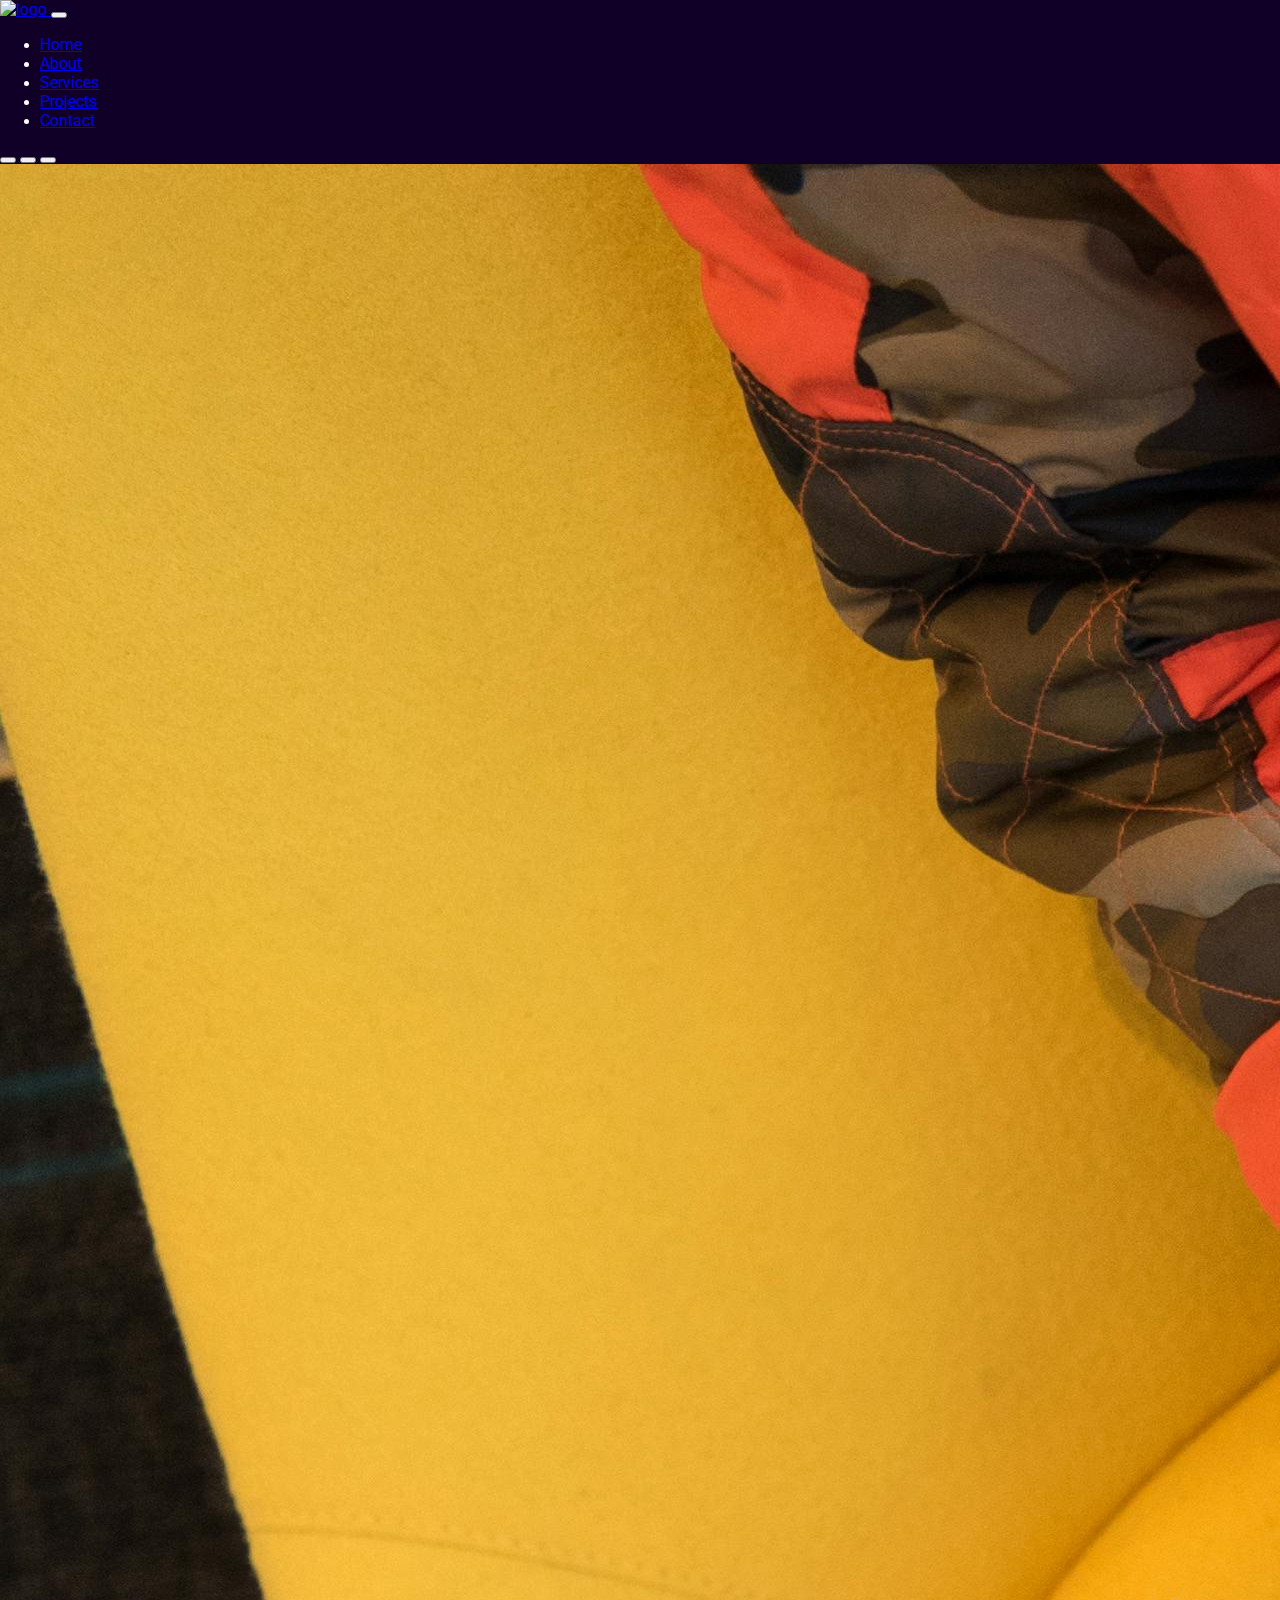
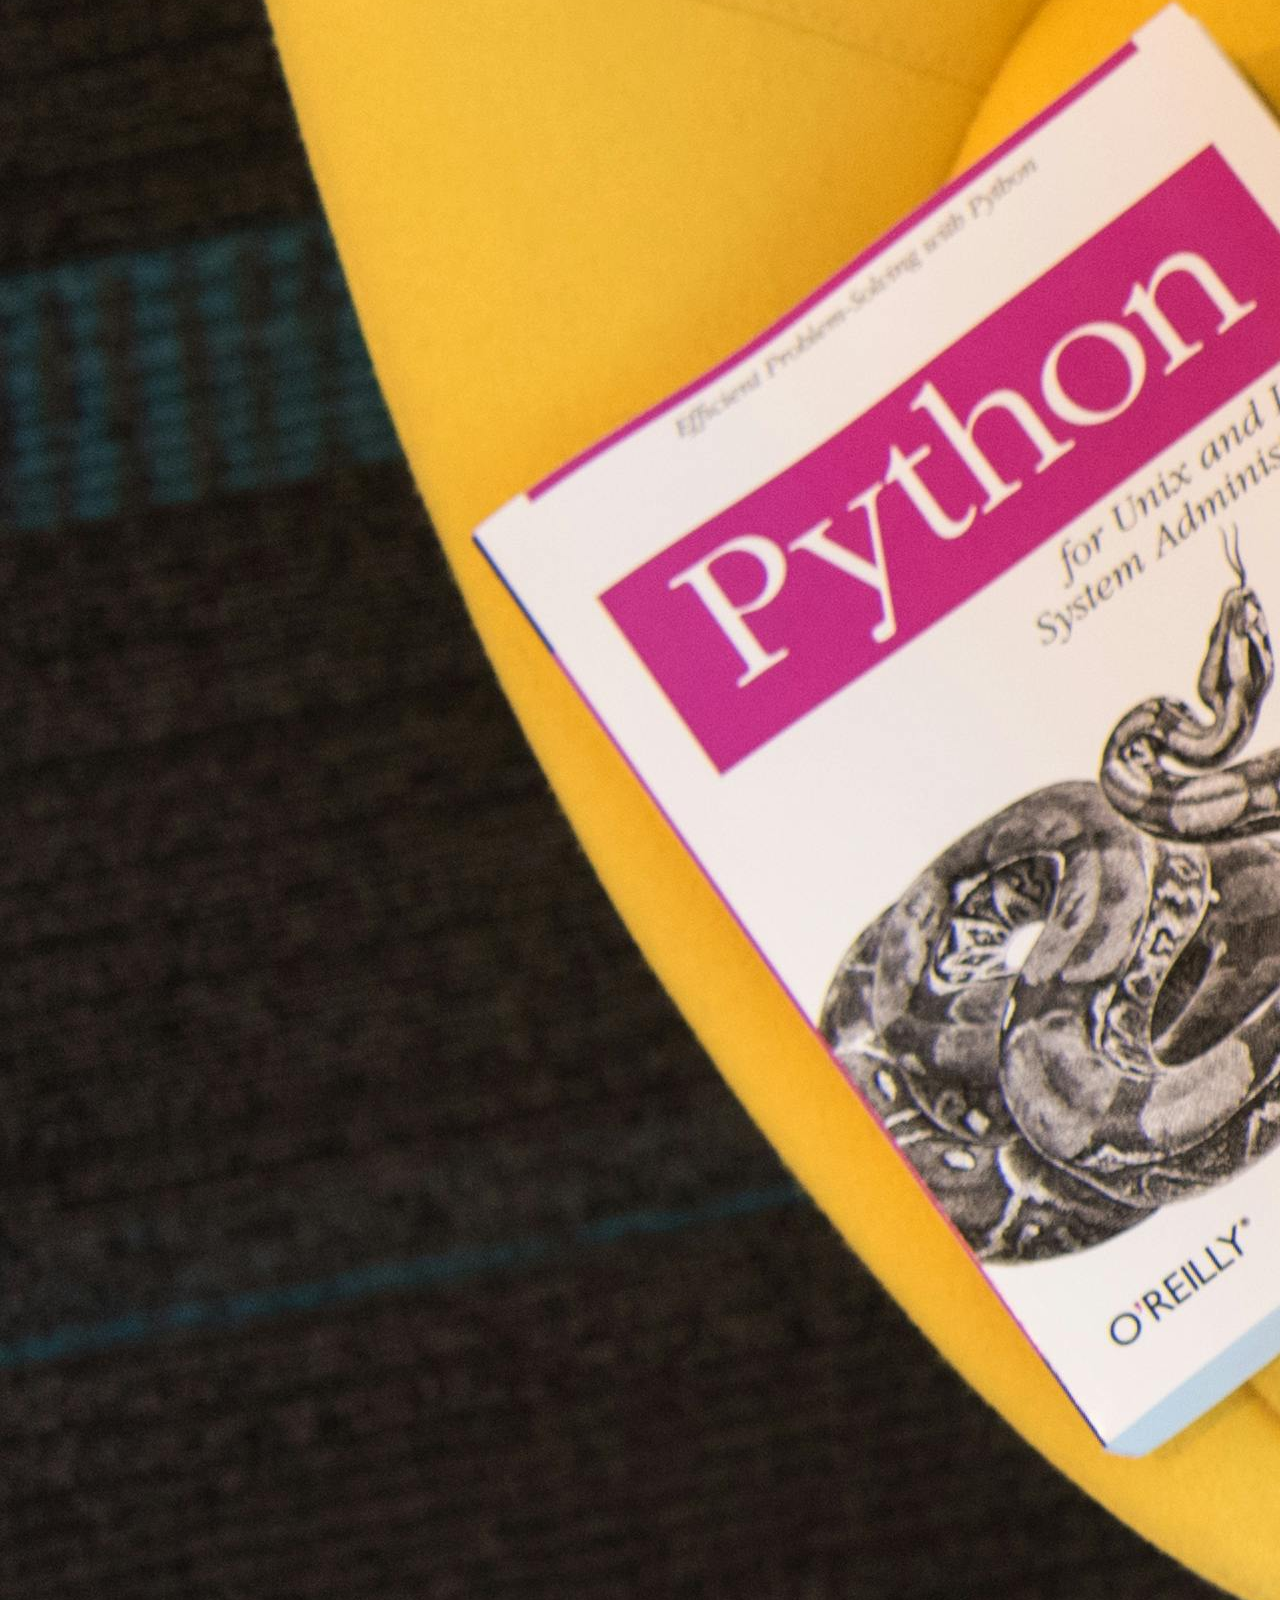
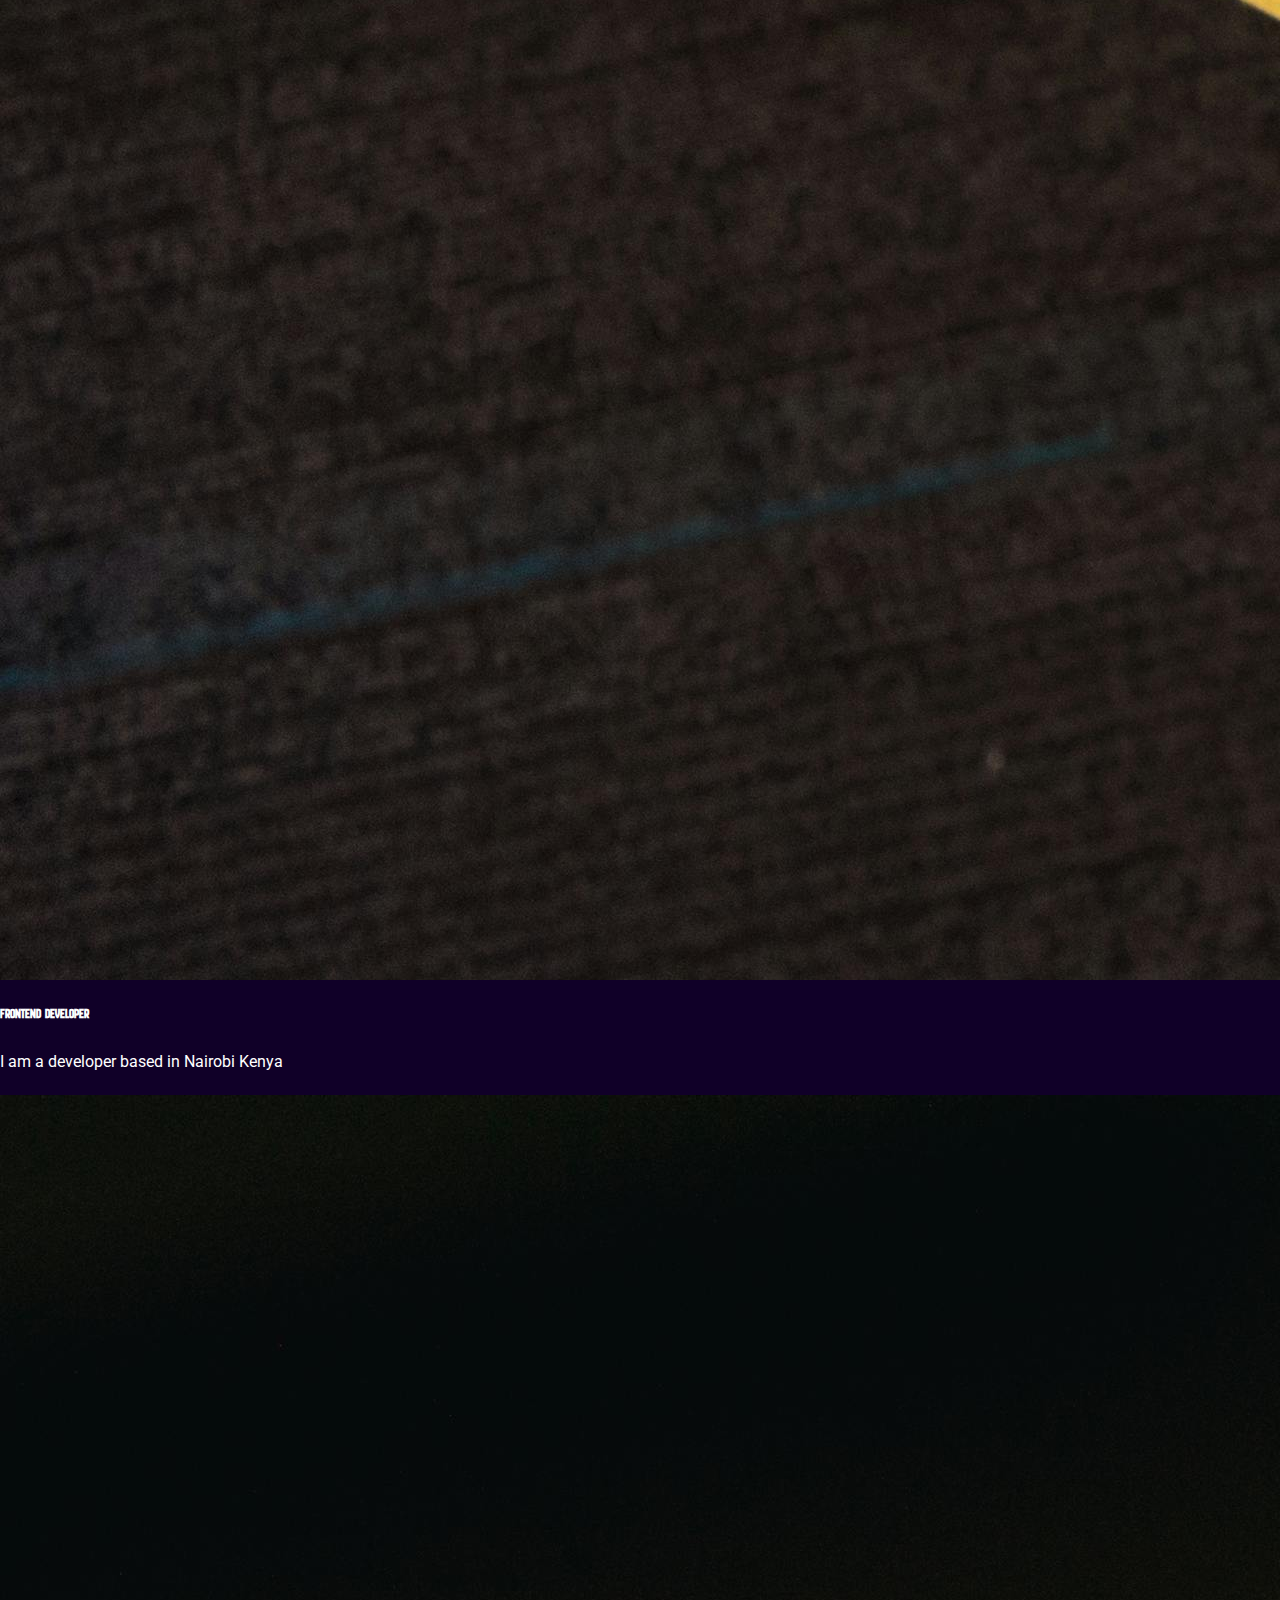
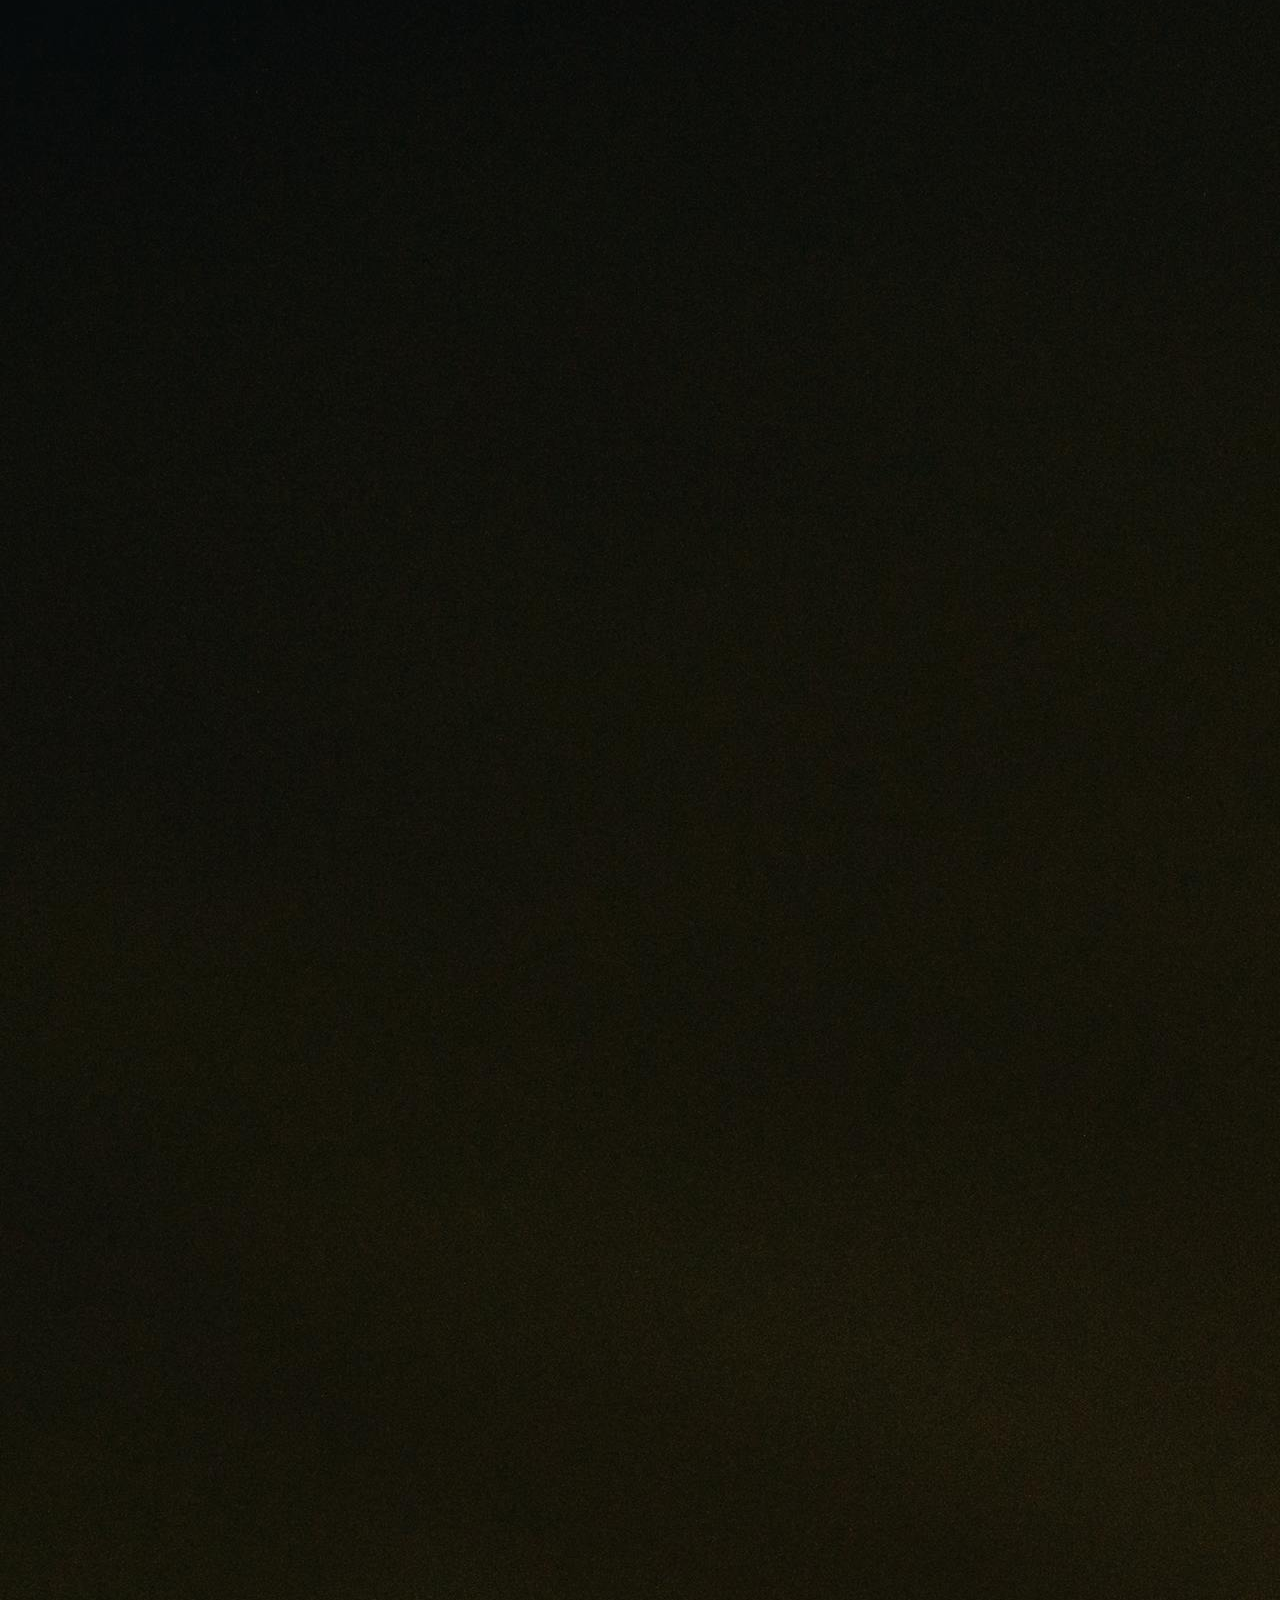
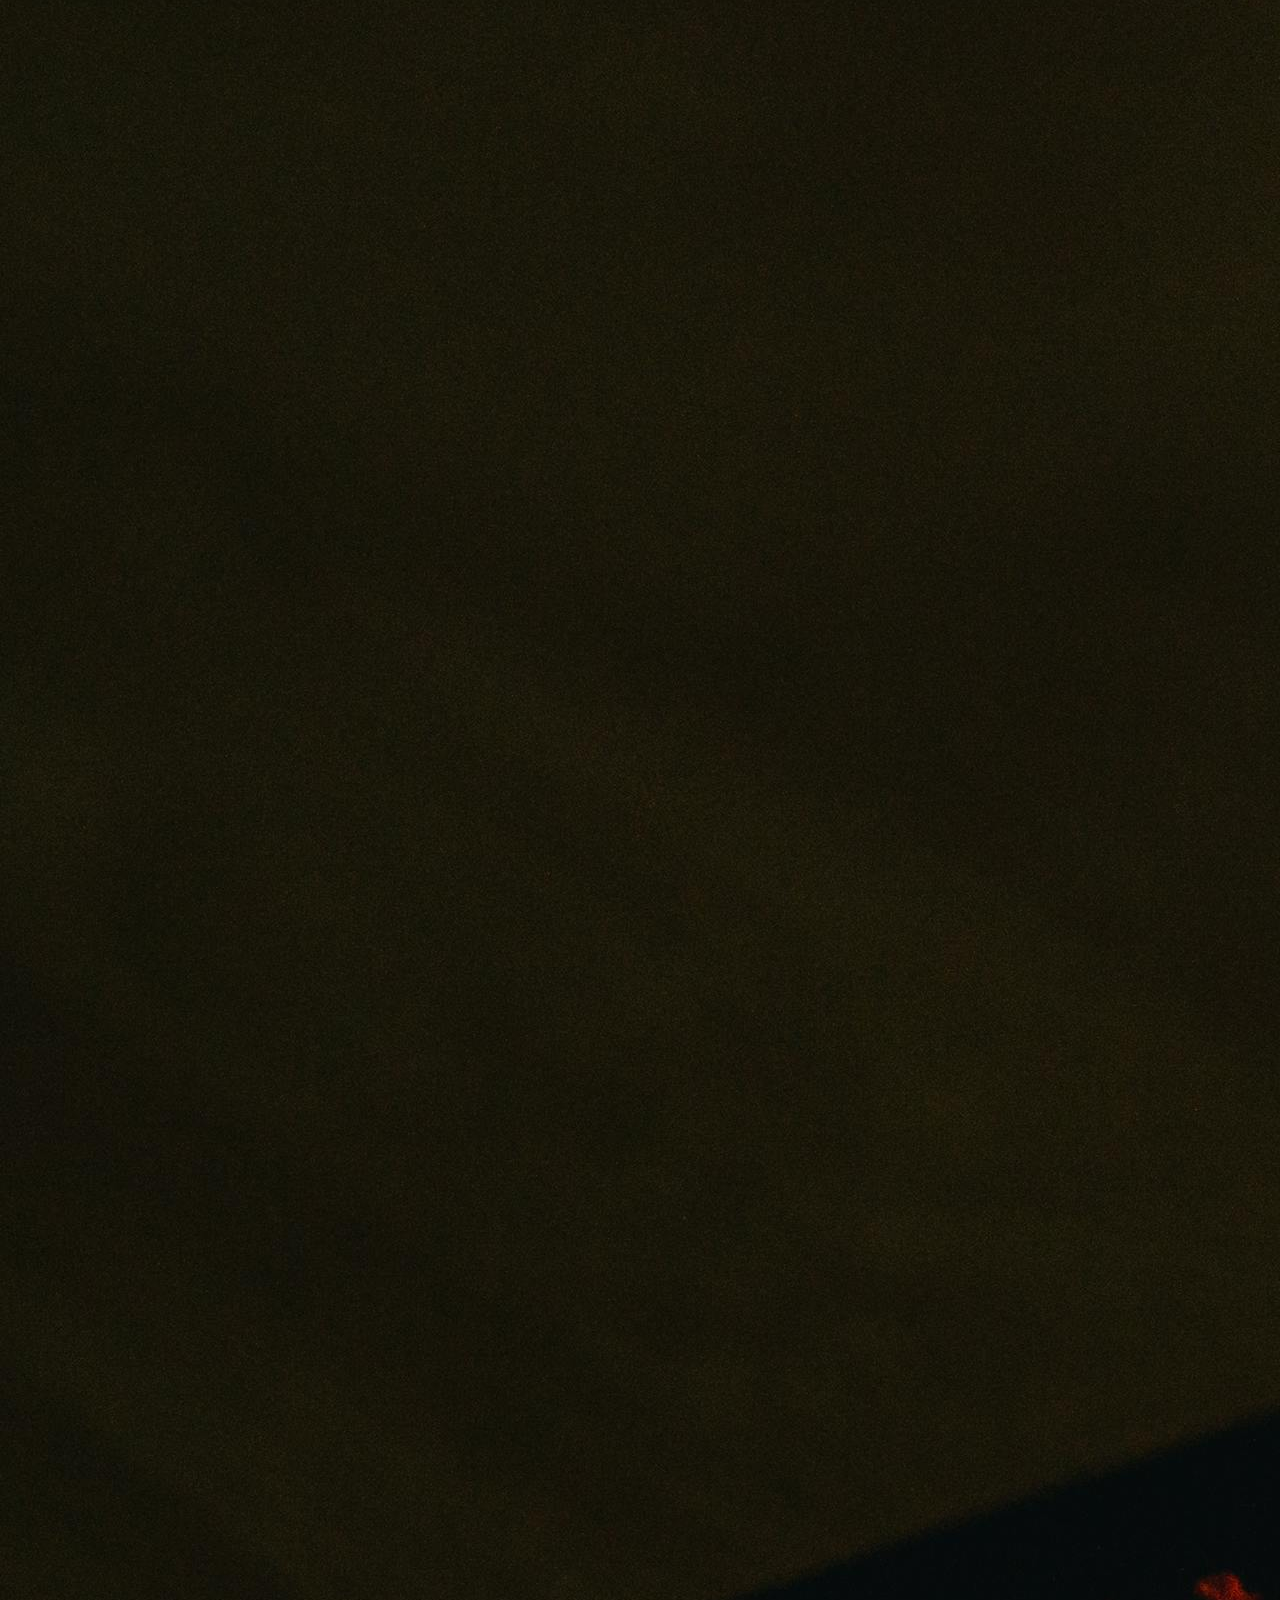
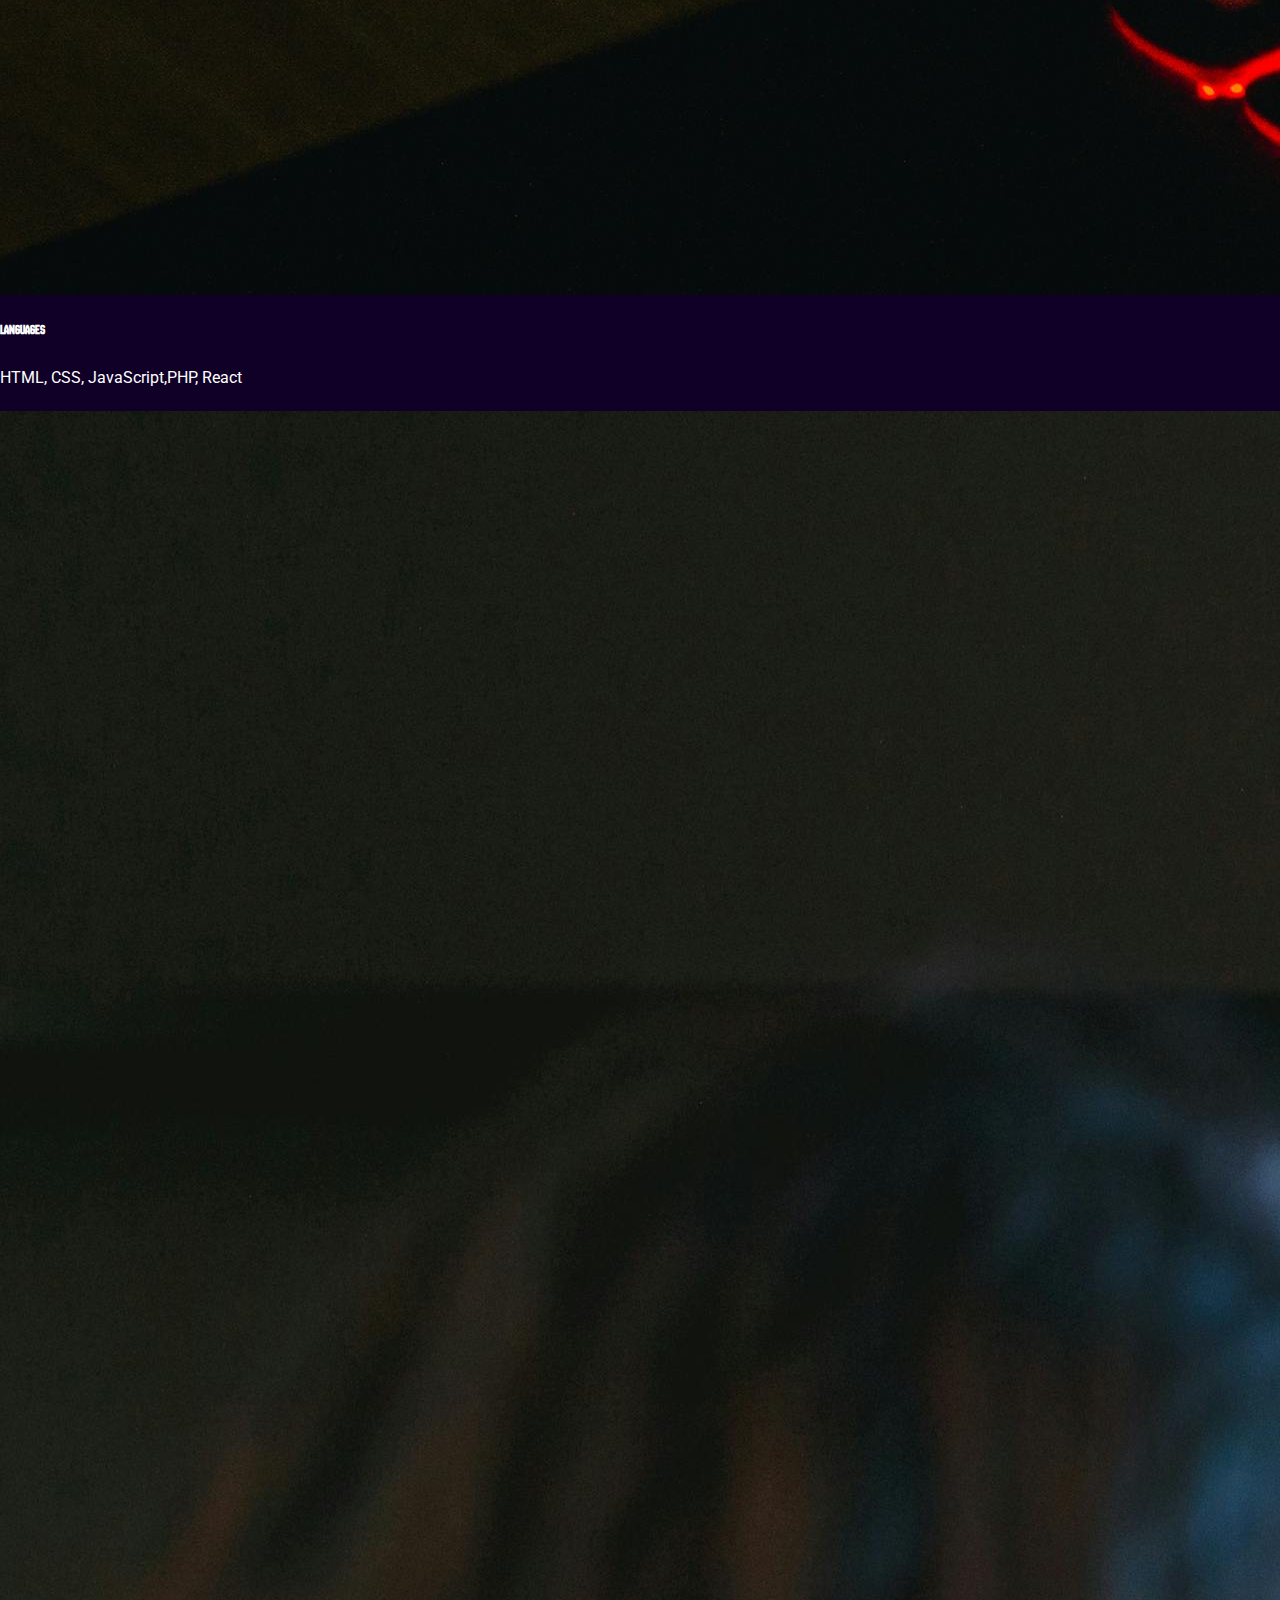
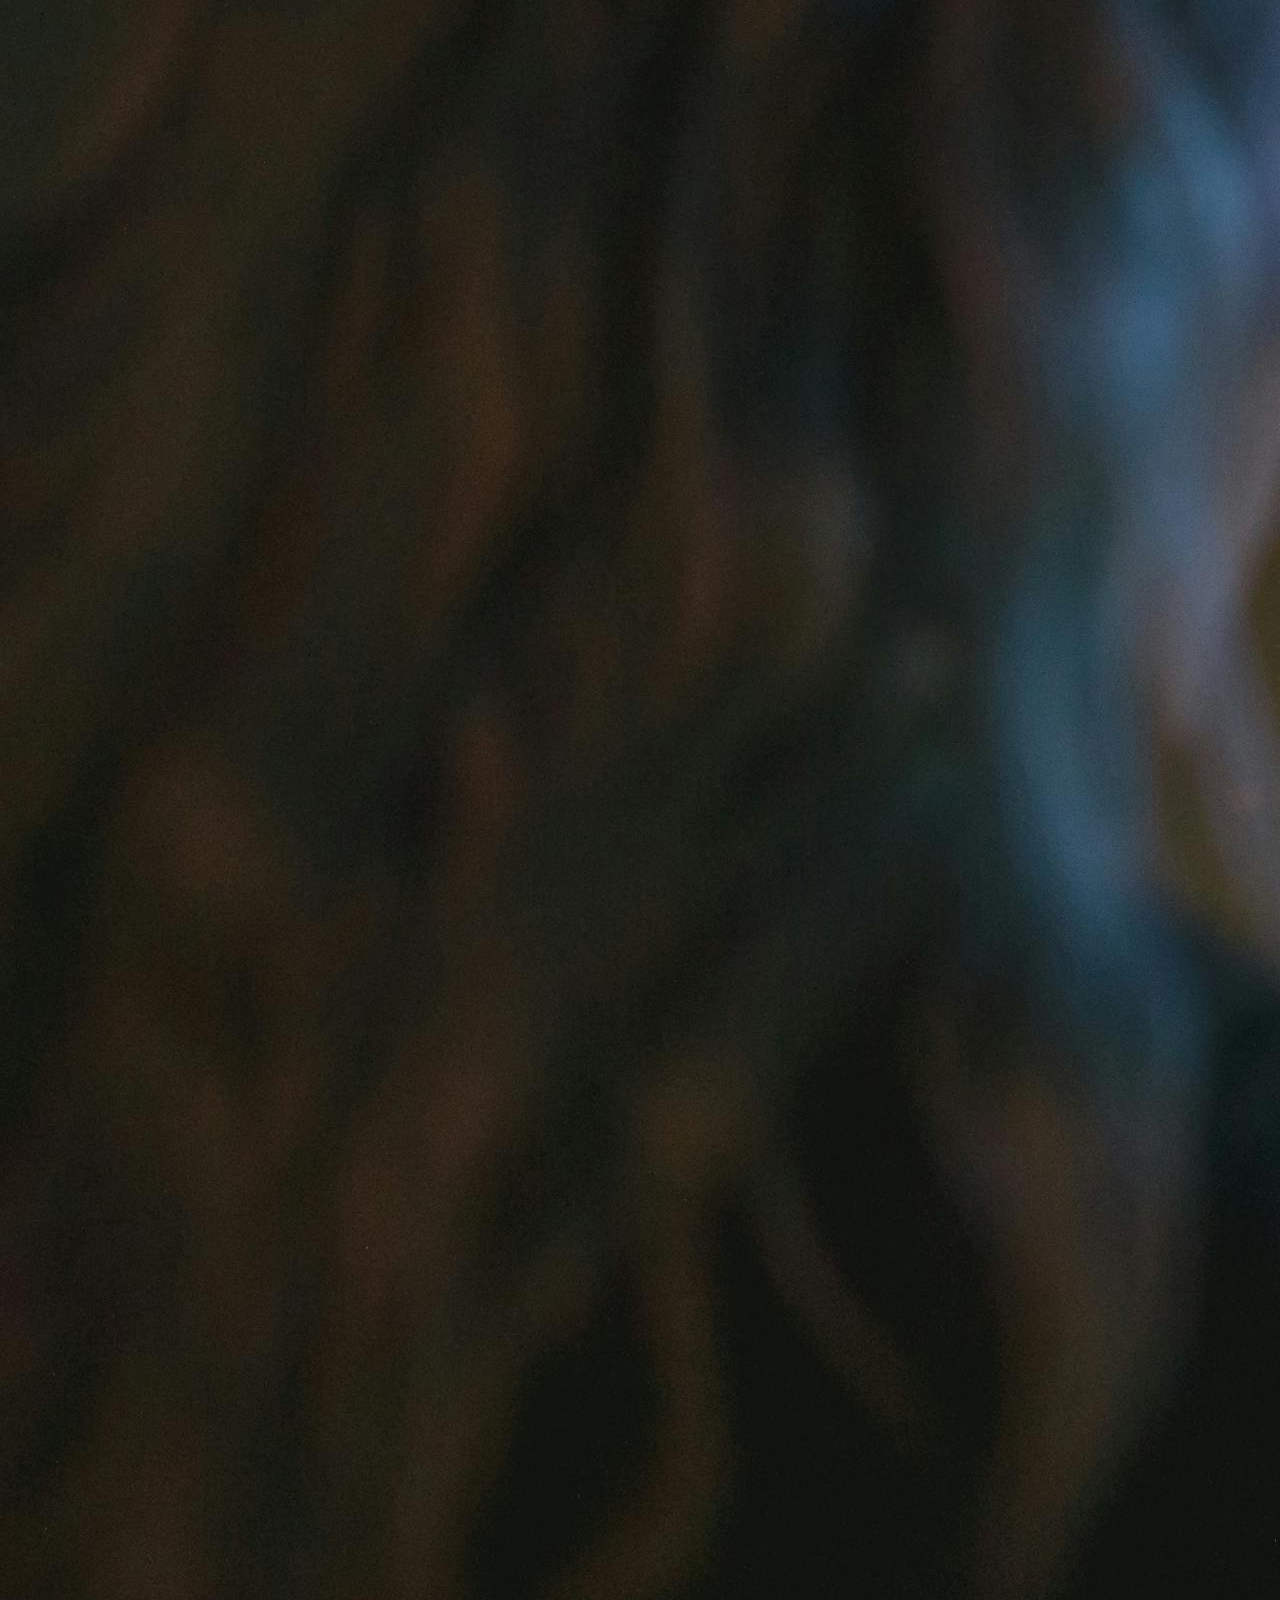
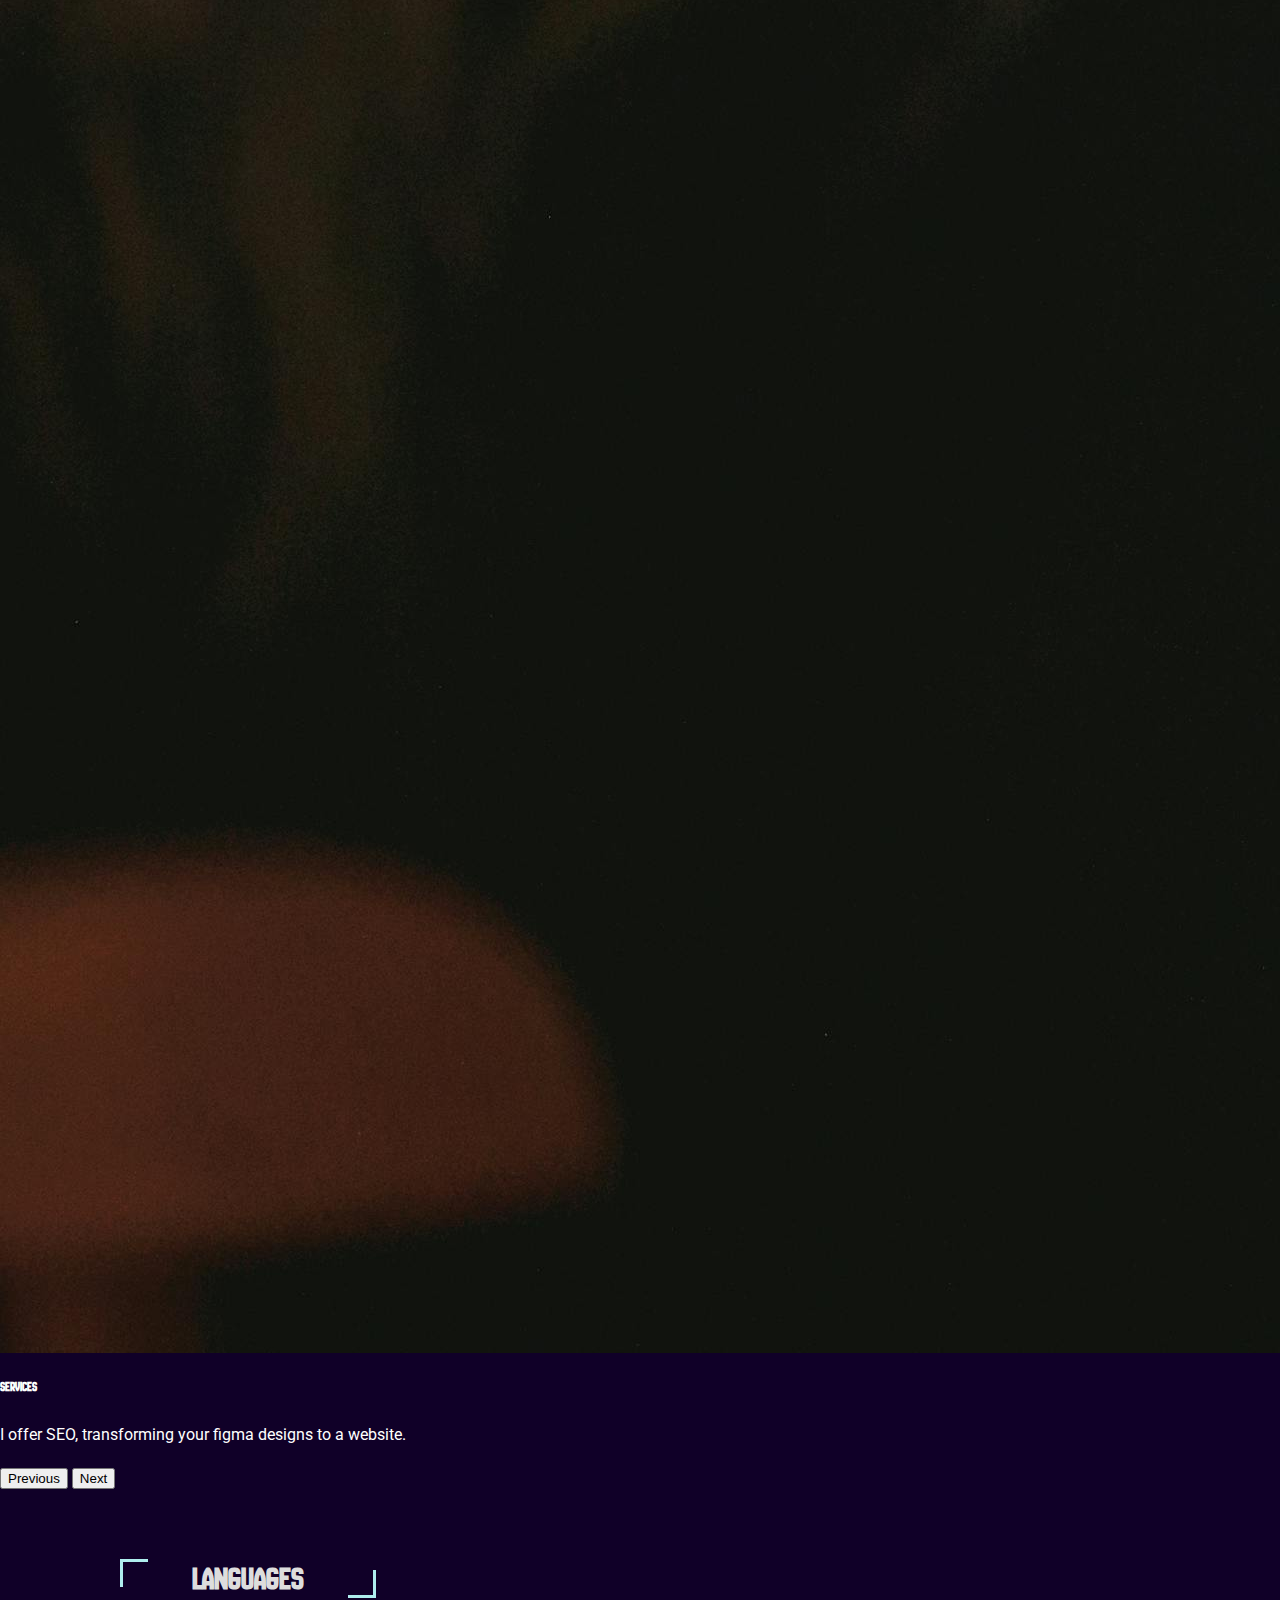
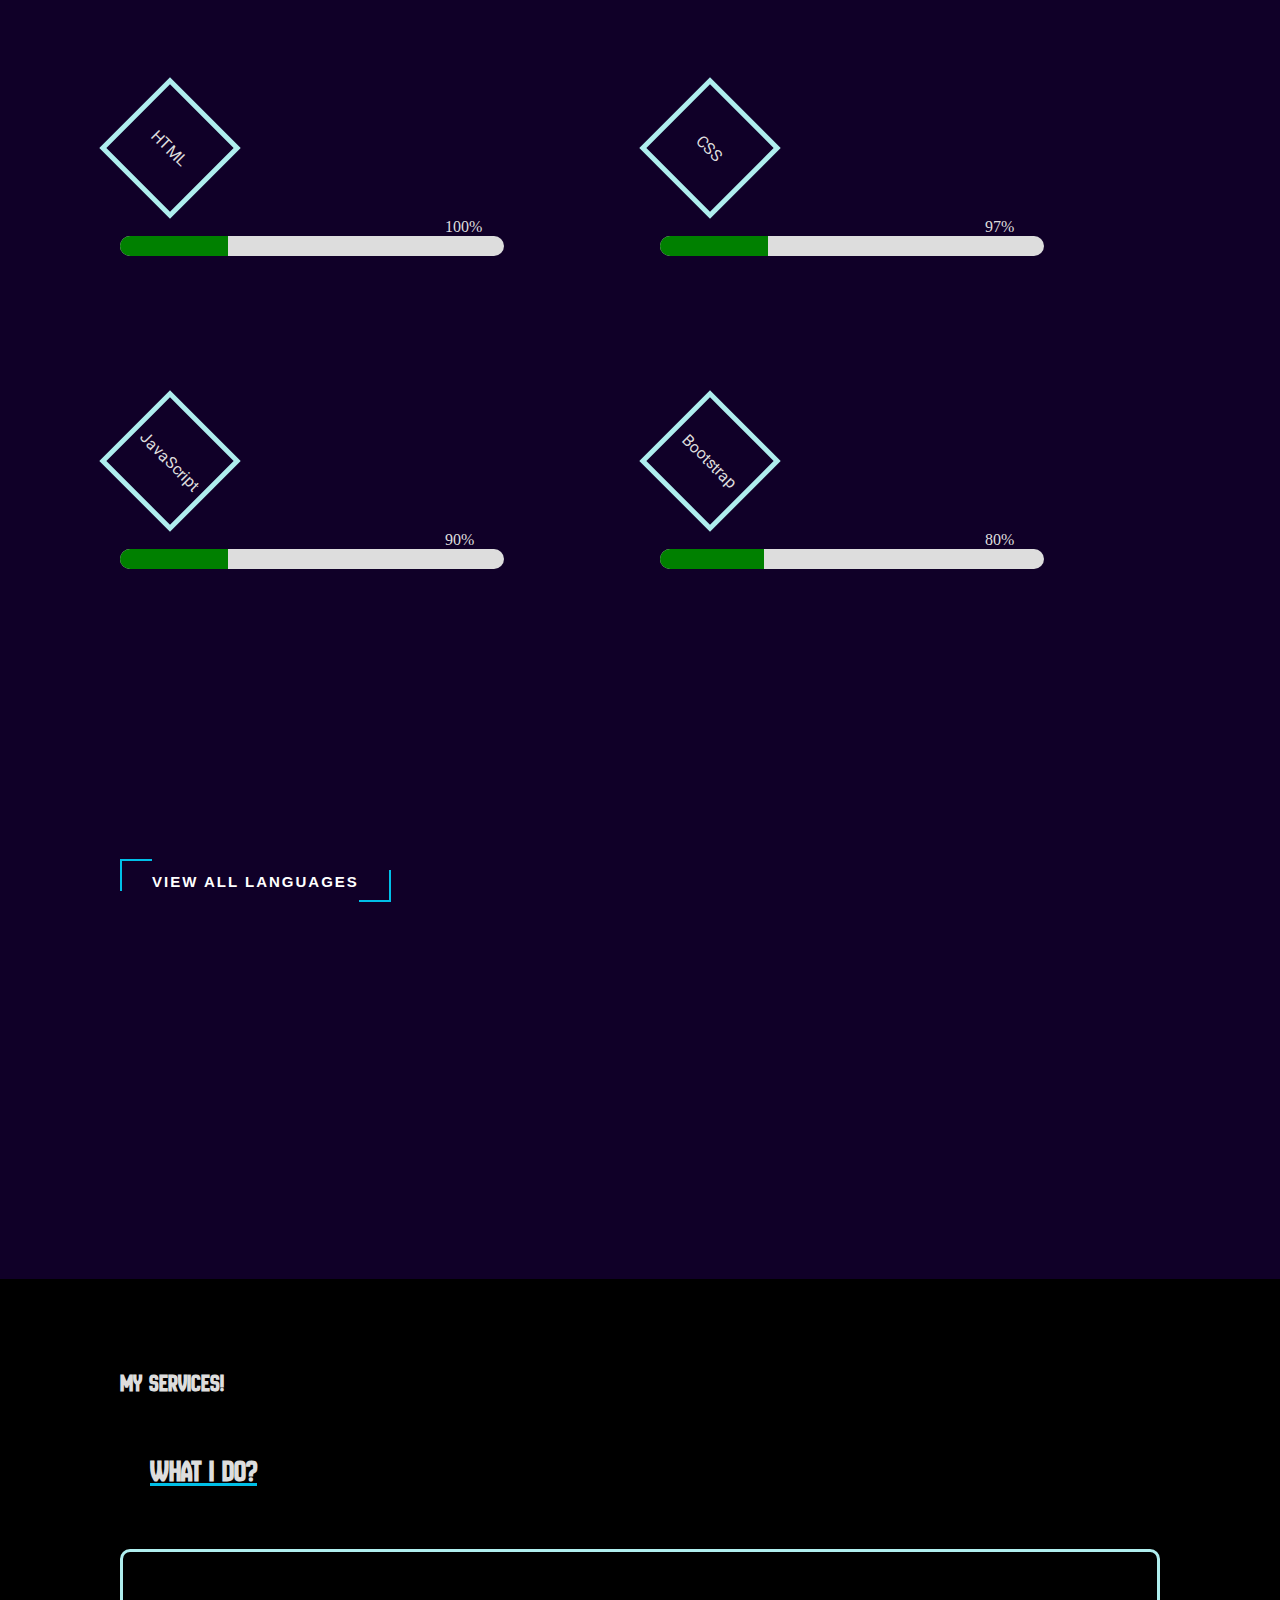
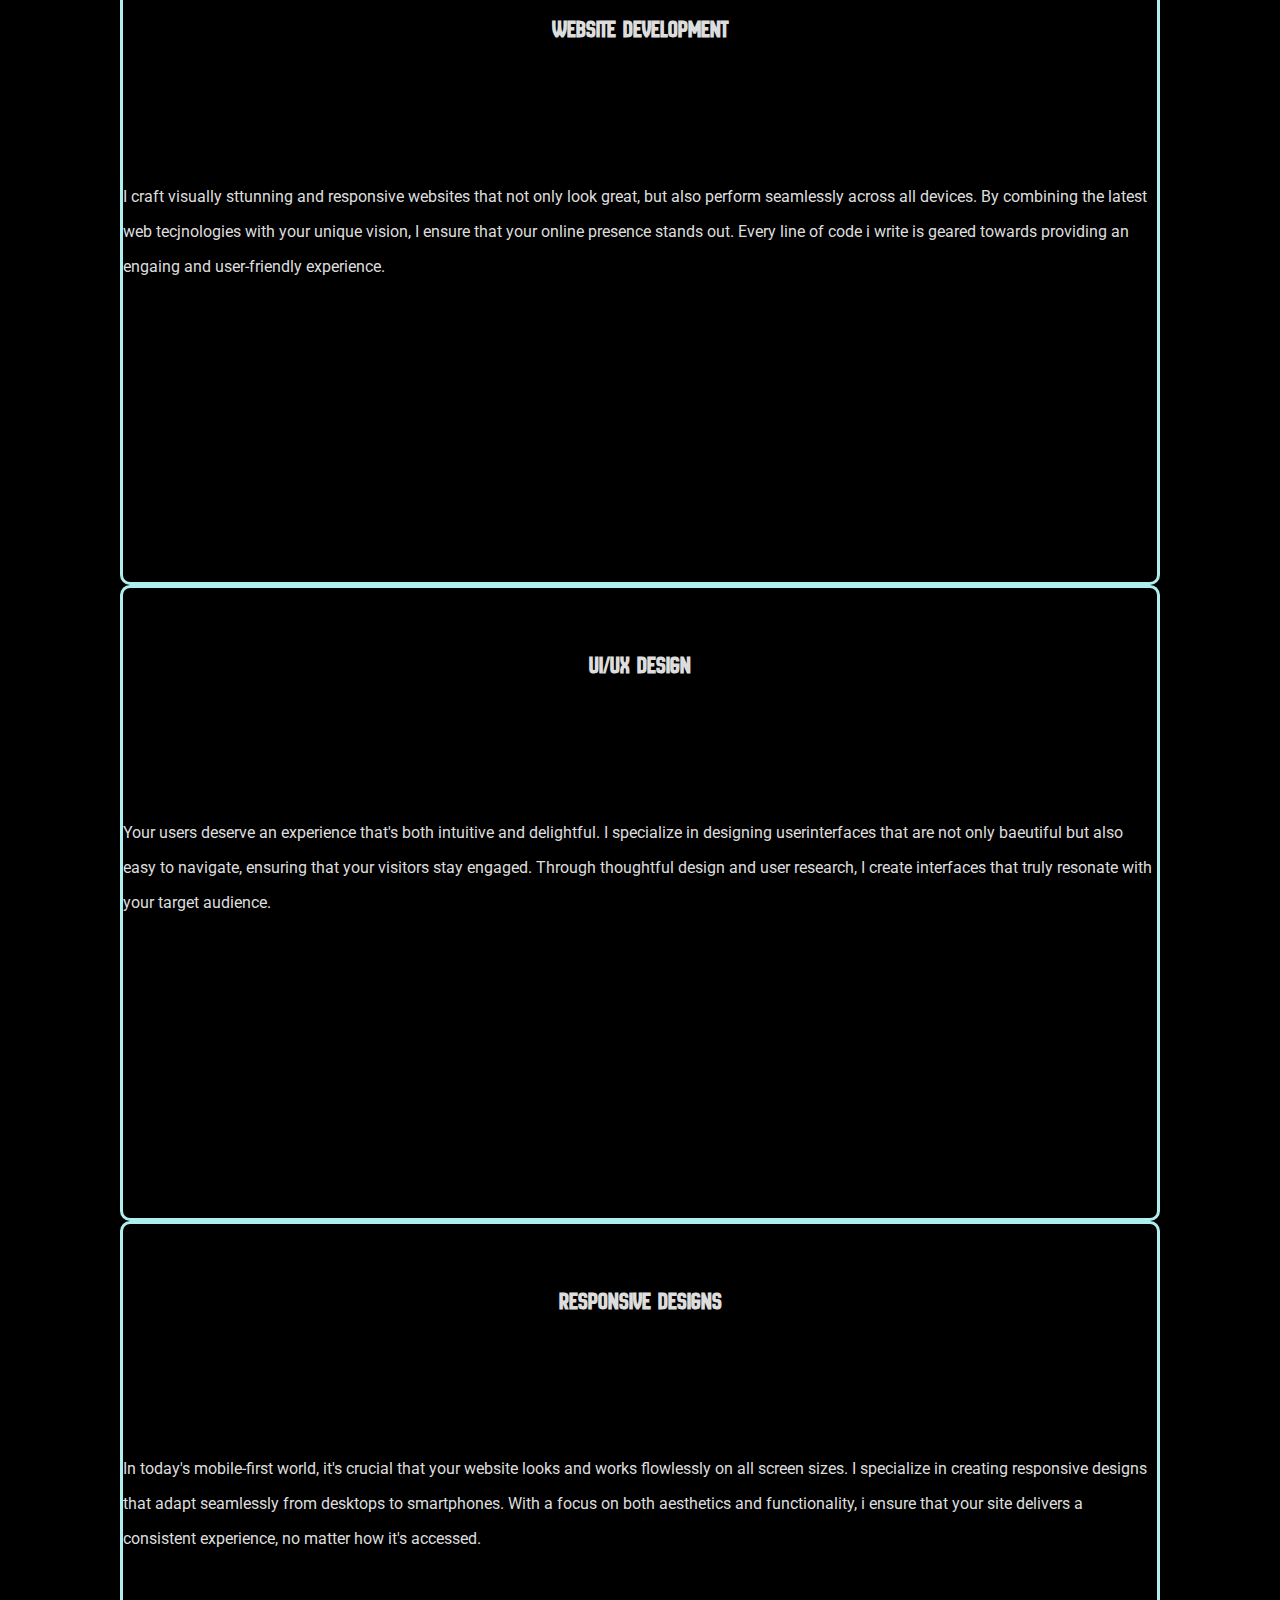
==== commit 45229533: "added links" ====
--- a/index.html
+++ b/index.html
@@ -118,7 +118,7 @@
       <div class="carousel-inner">
         <div class="carousel-item active">
           <img
-            src="images/pexels-cottonbro-5473298.jpg"
+            src="images/pexels-divinetechygirl-1181373.jpg"
             class="d-block w-100"
             alt="..."
           />
@@ -129,7 +129,7 @@
         </div>
         <div class="carousel-item">
           <img
-            src="images/pexels-cottonbro-5473298.jpg"
+            src="images/pexels-danny-meneses-340146-943096.jpg"
             class="d-block w-100"
             alt="..."
           />
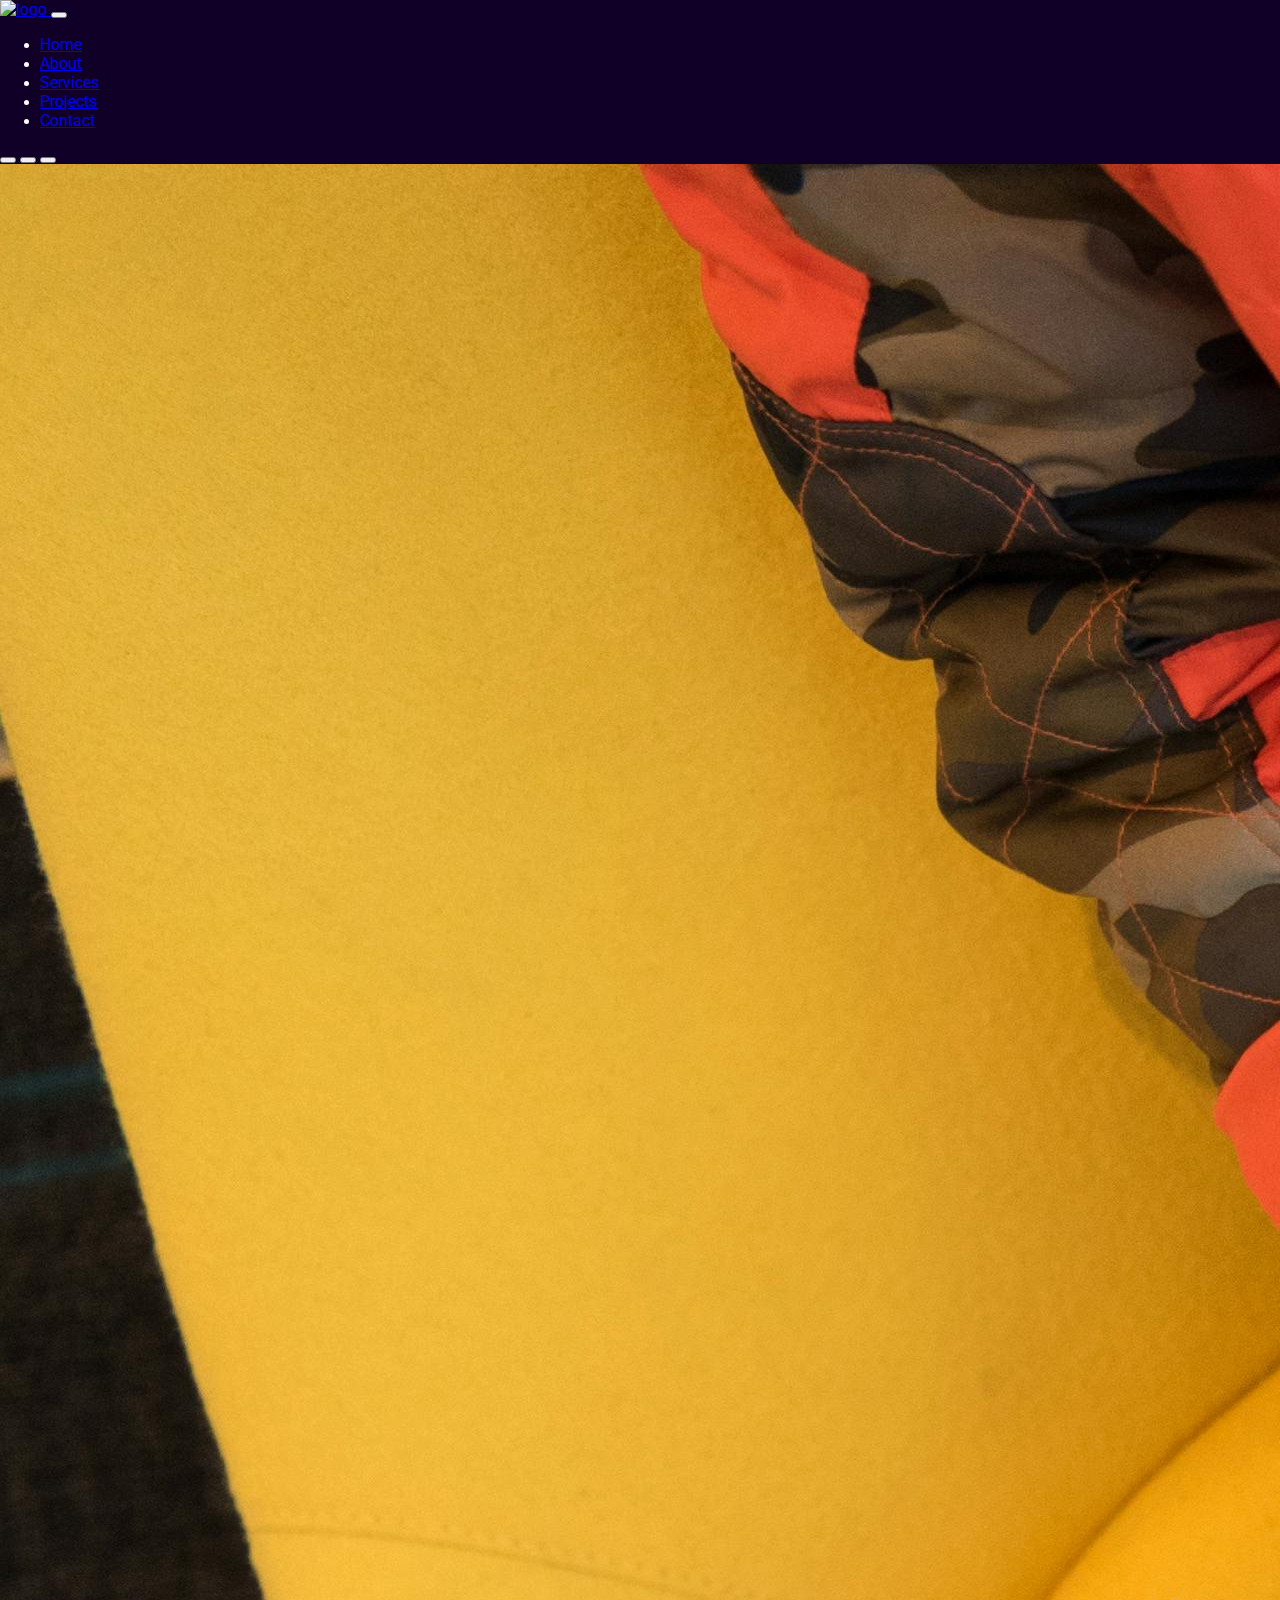
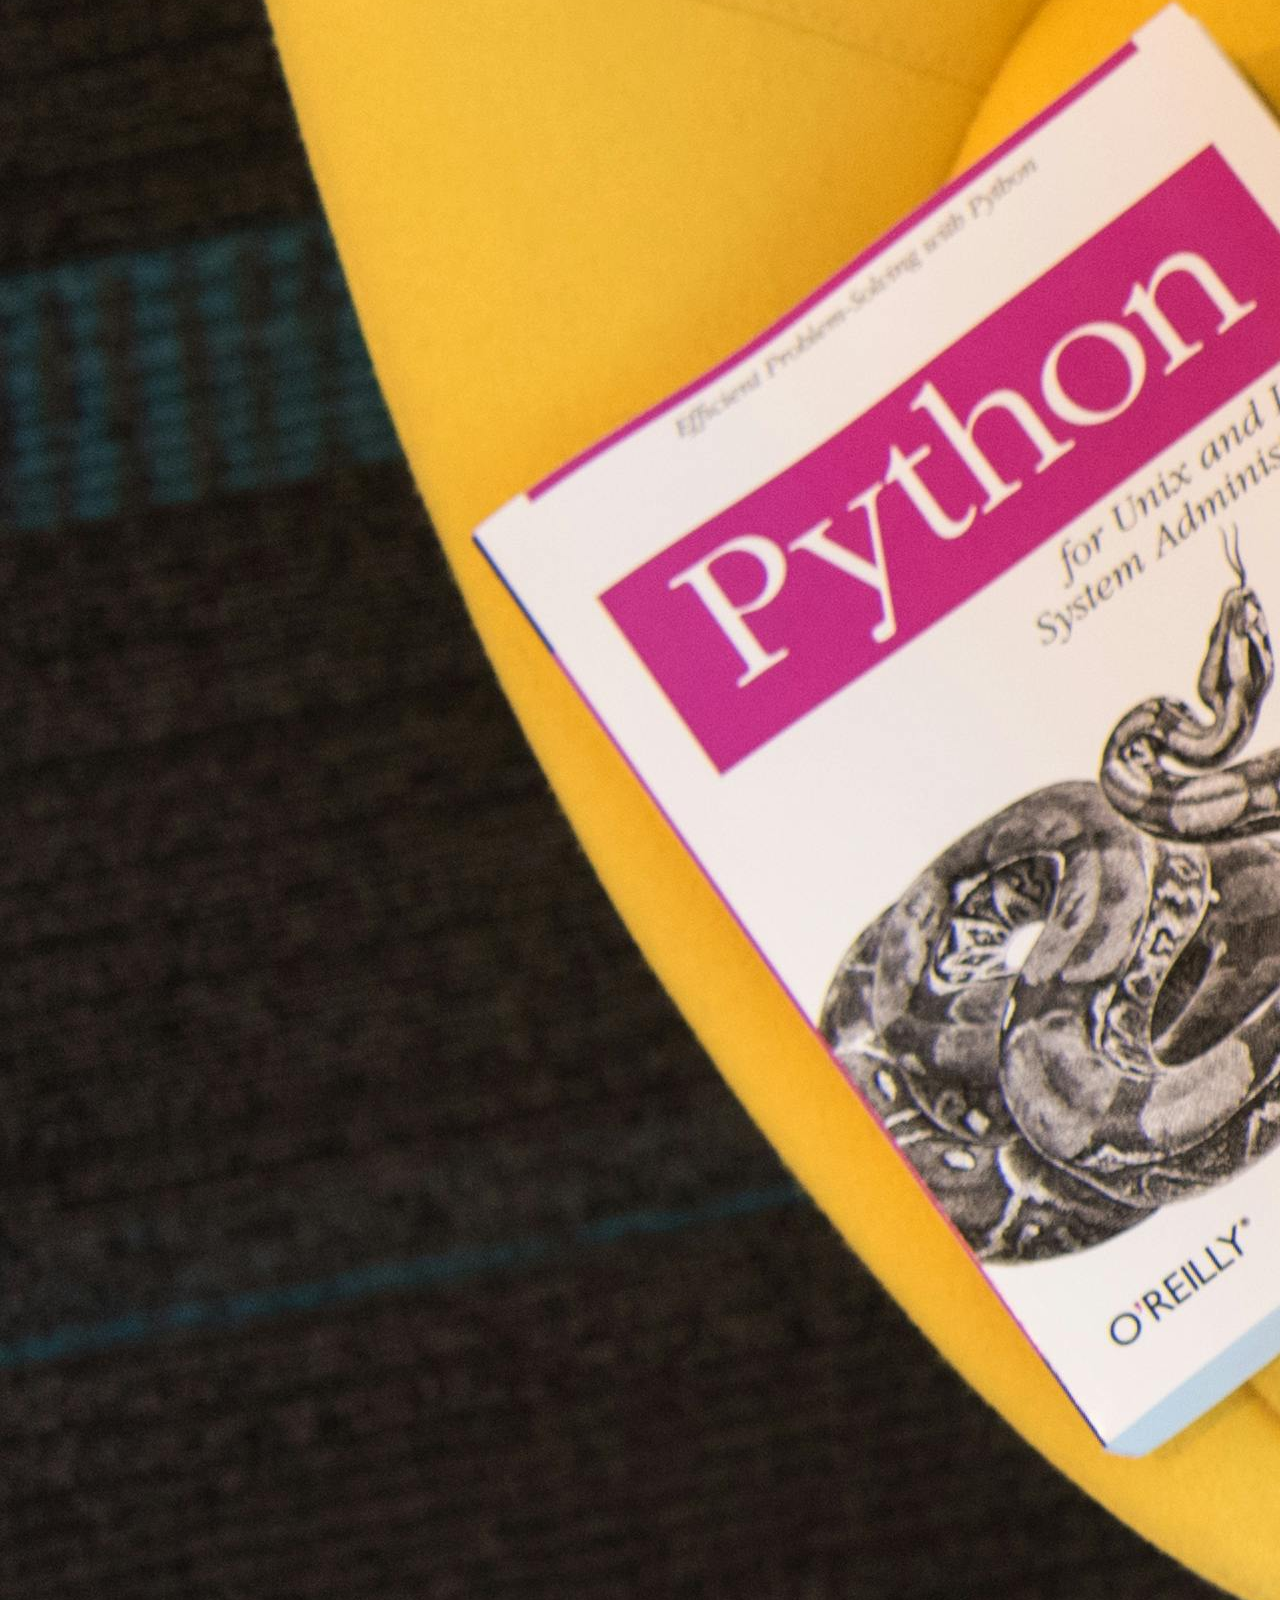
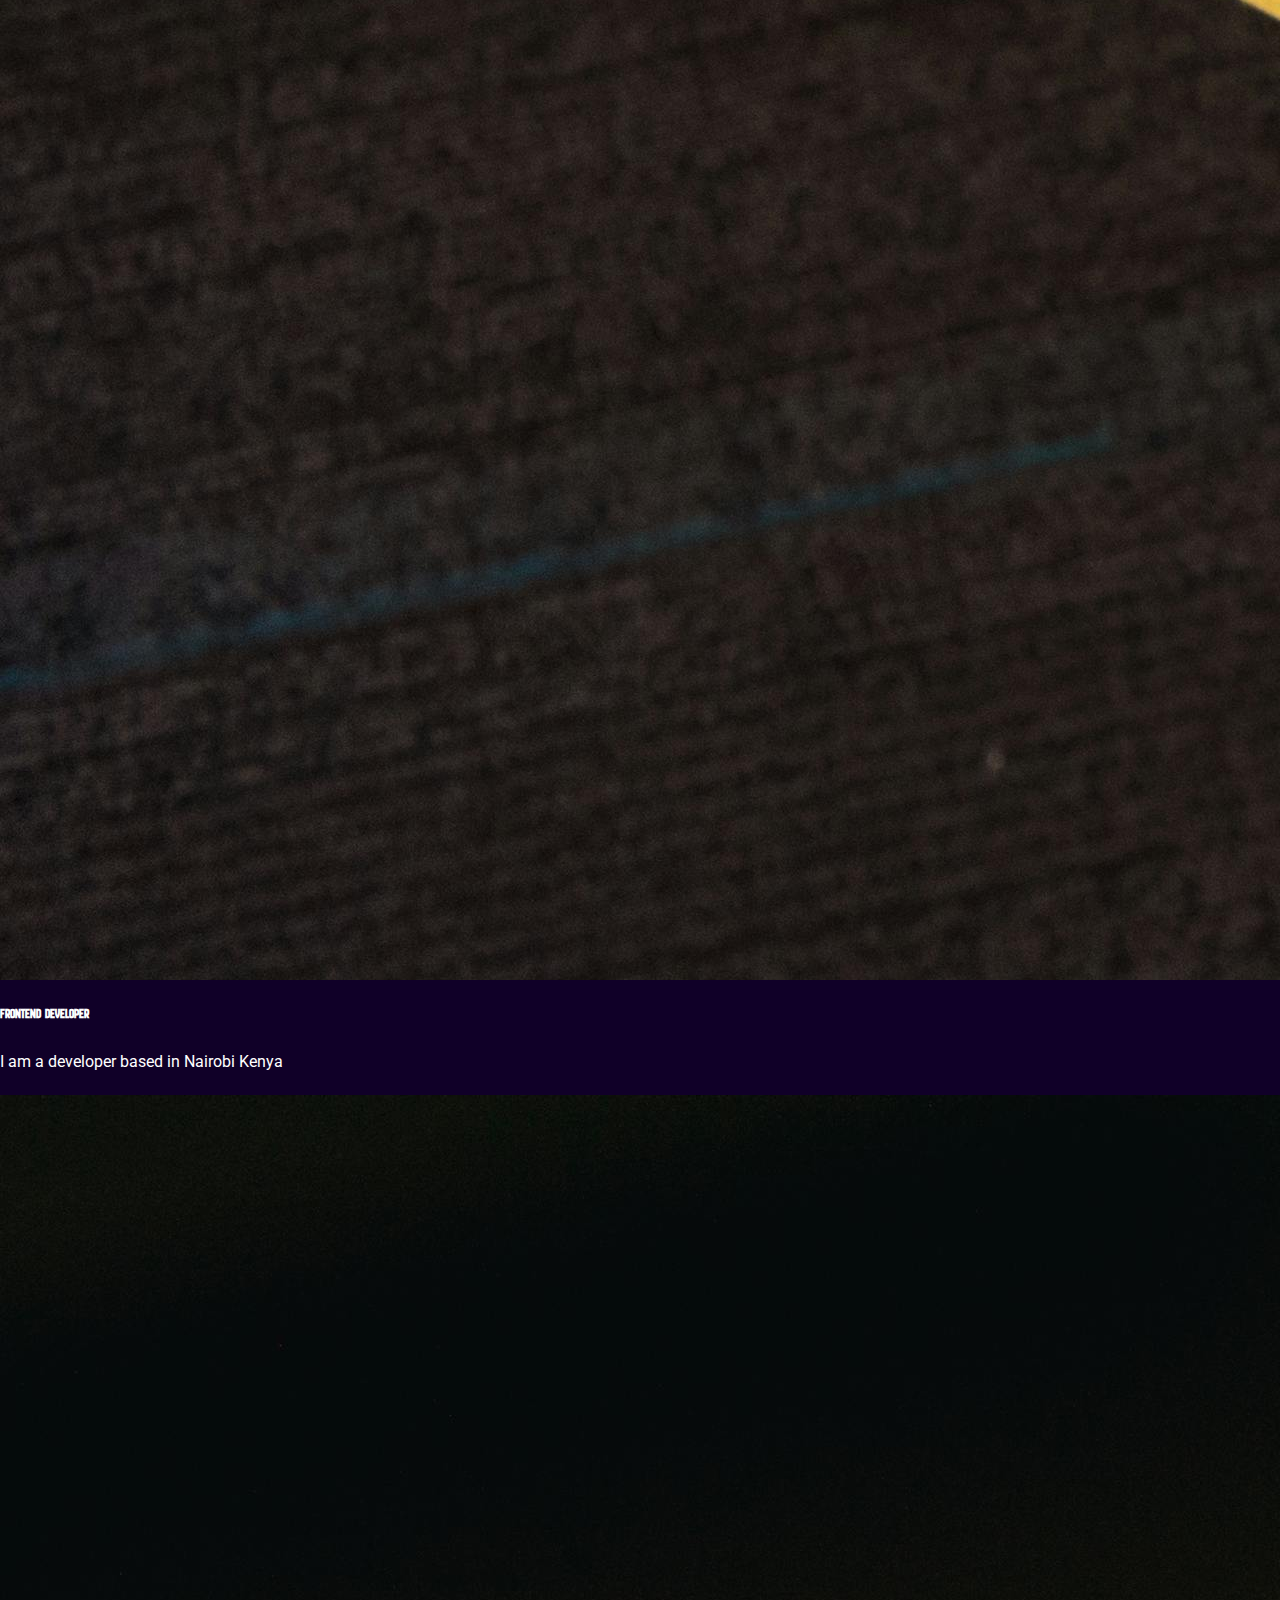
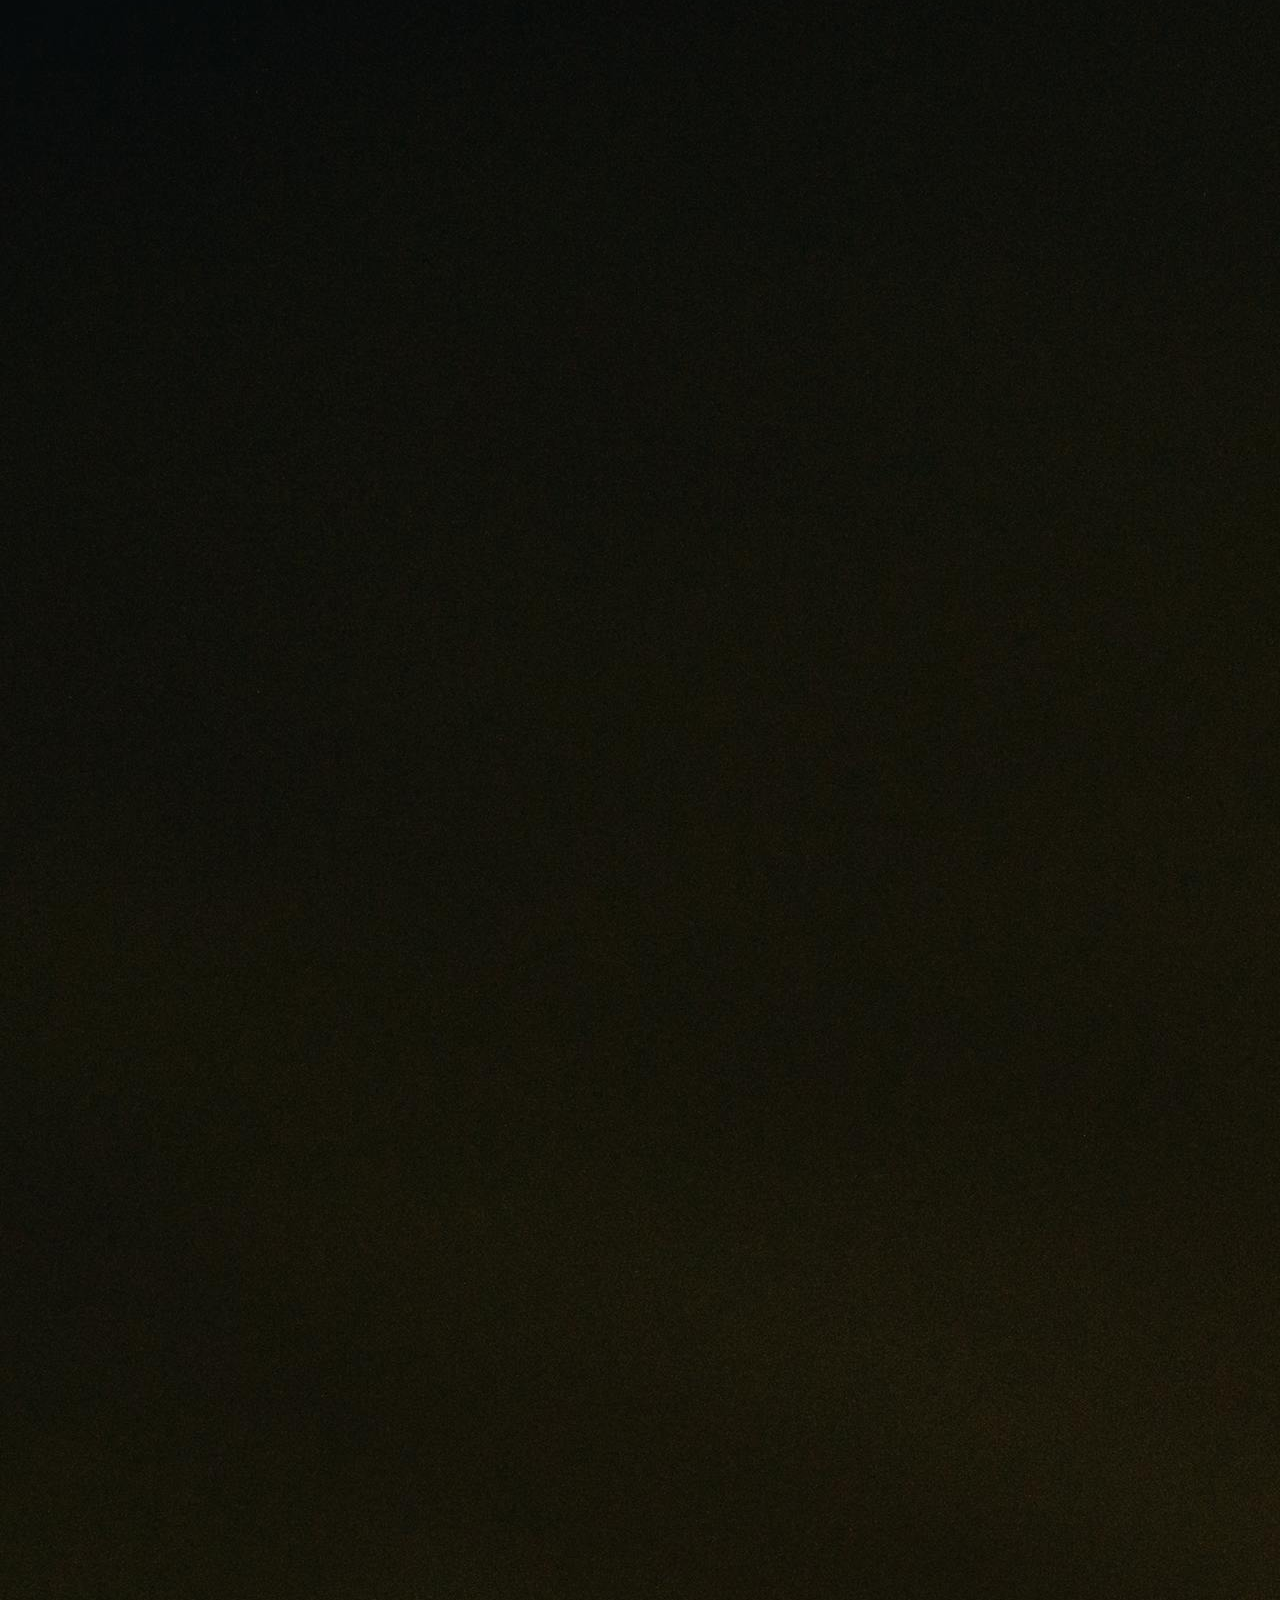
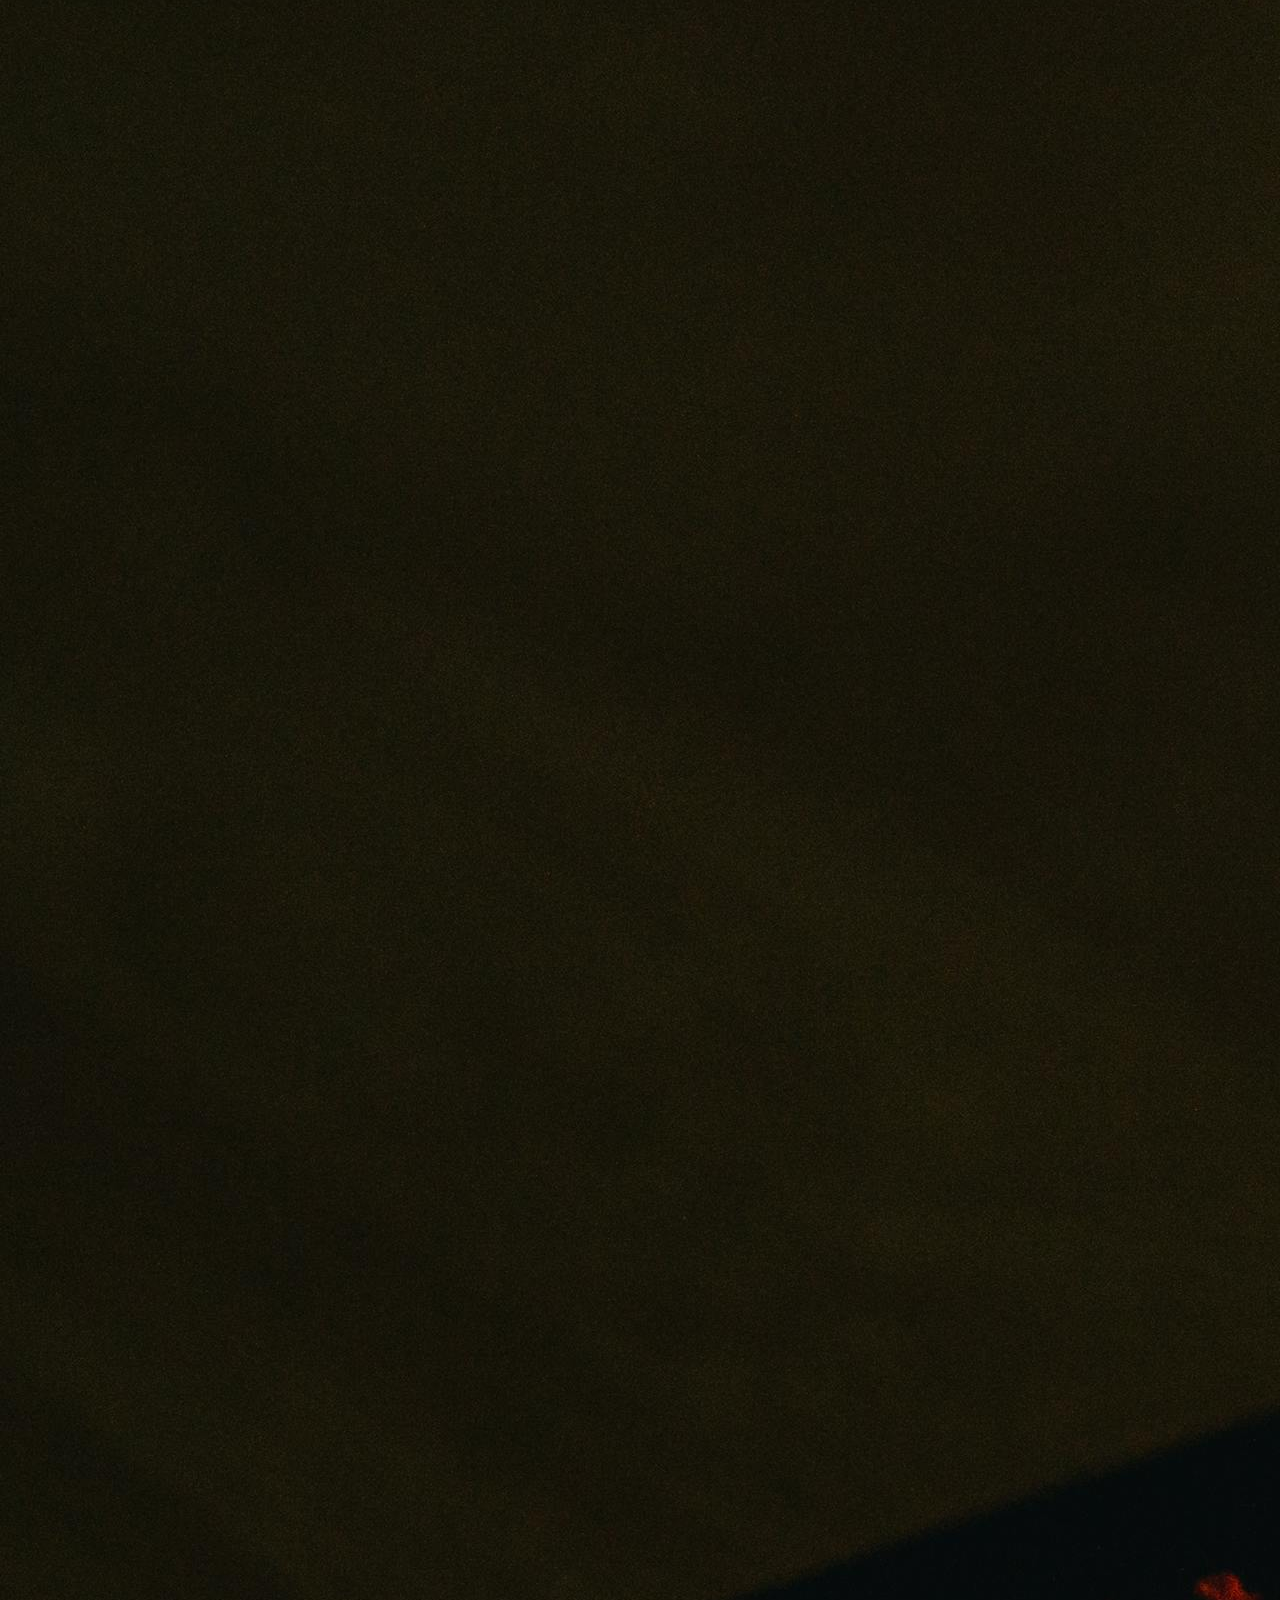
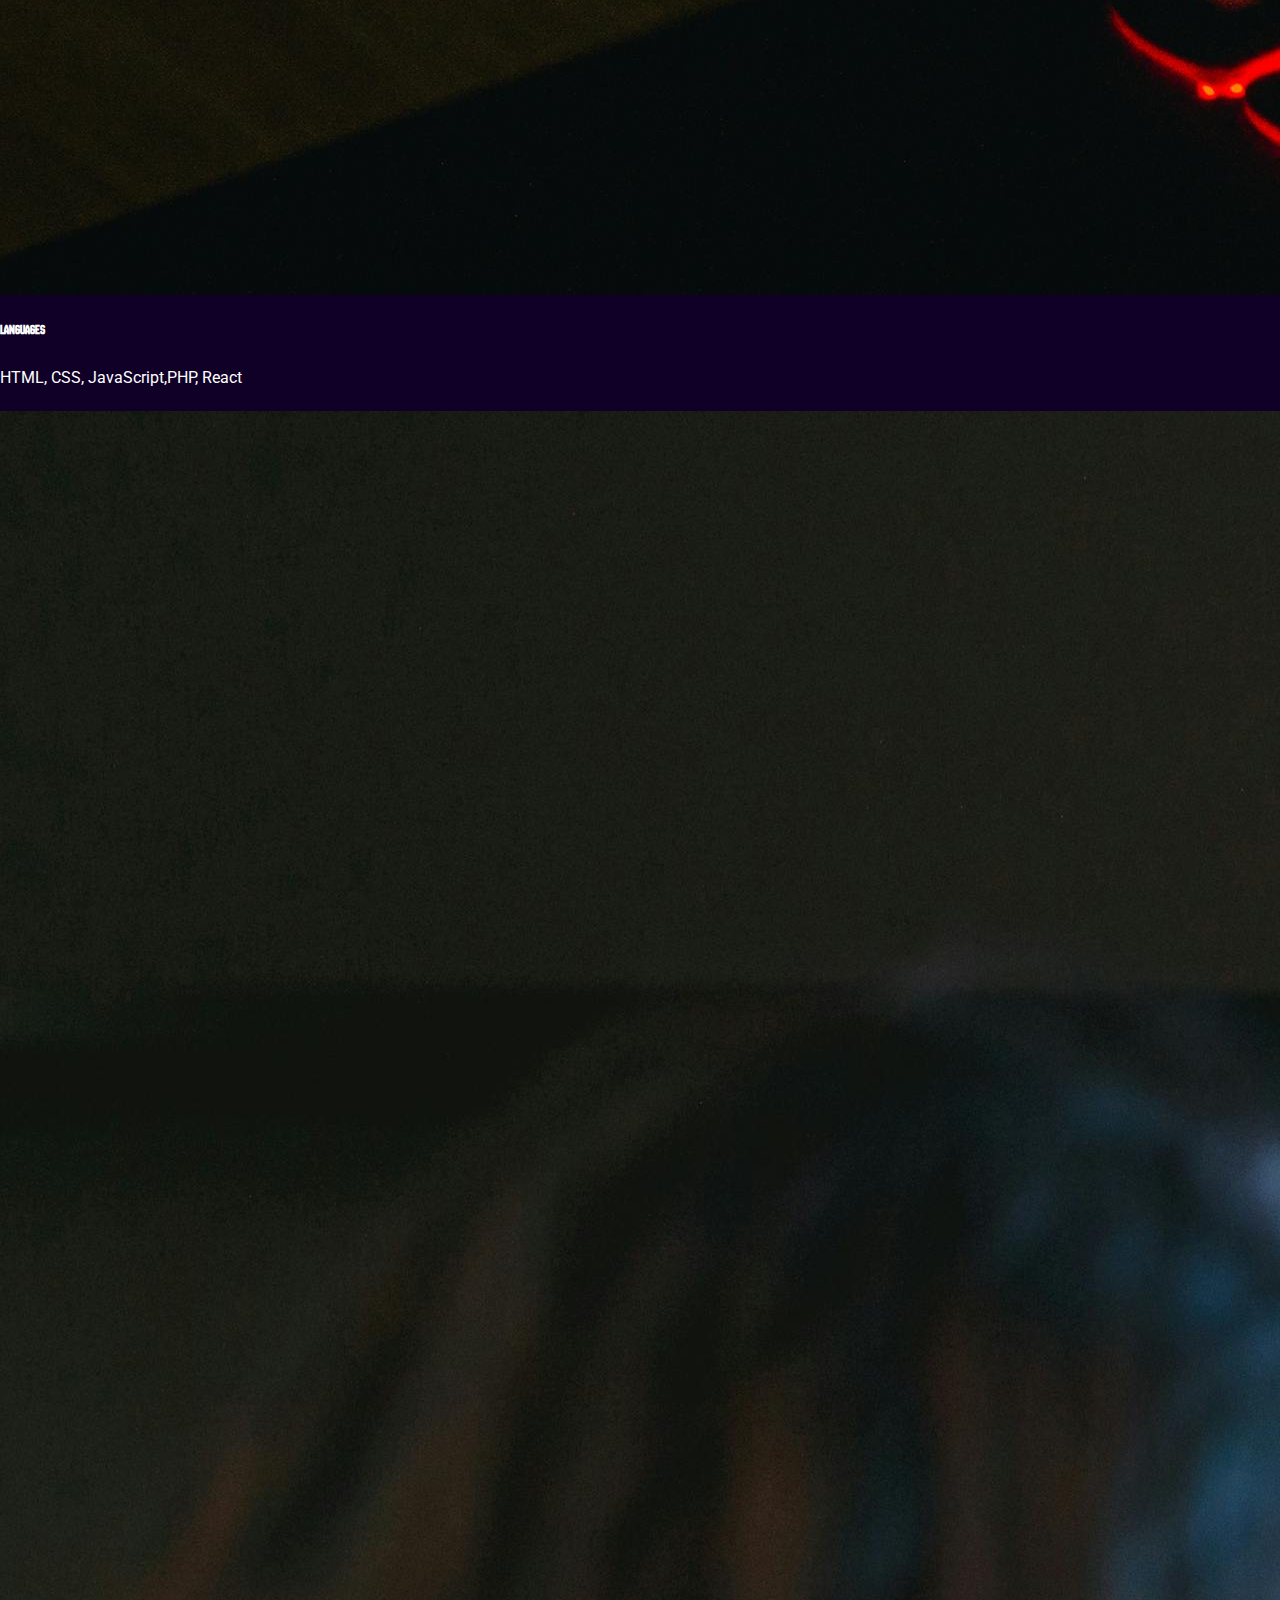
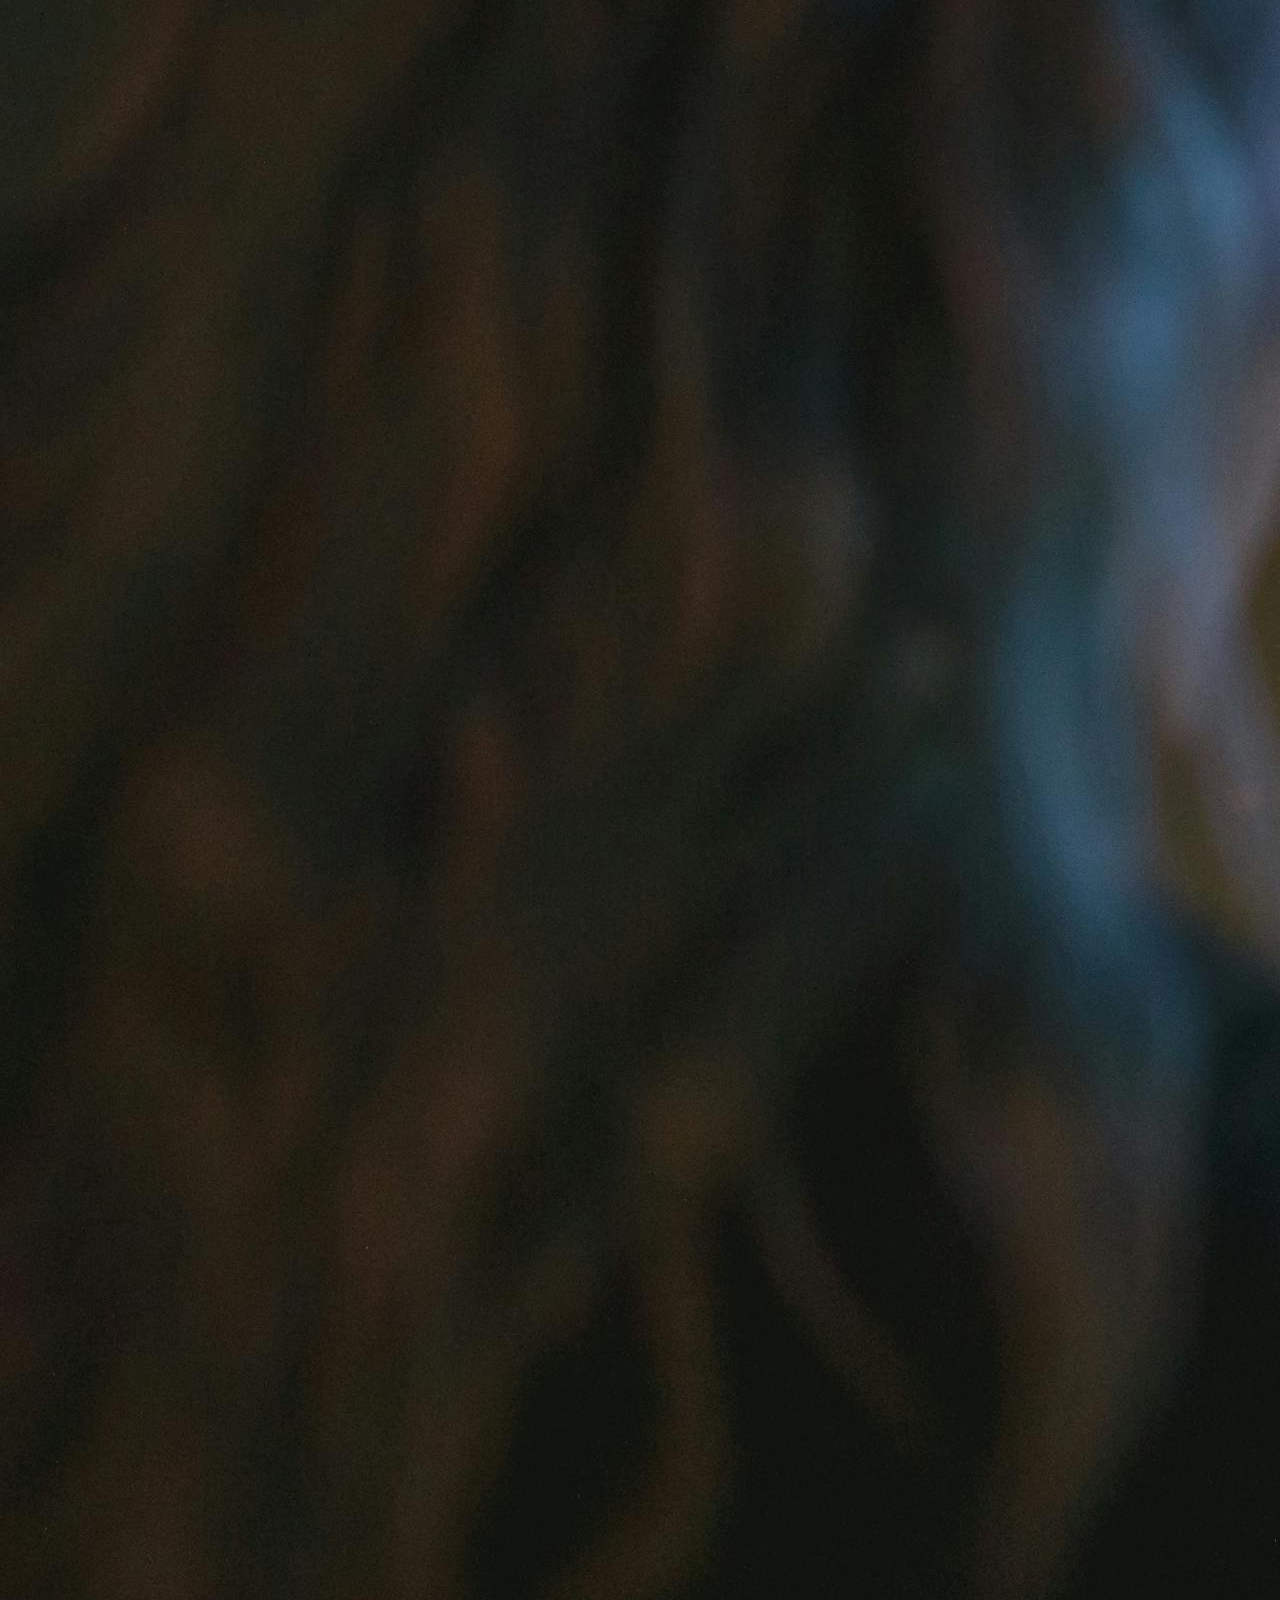
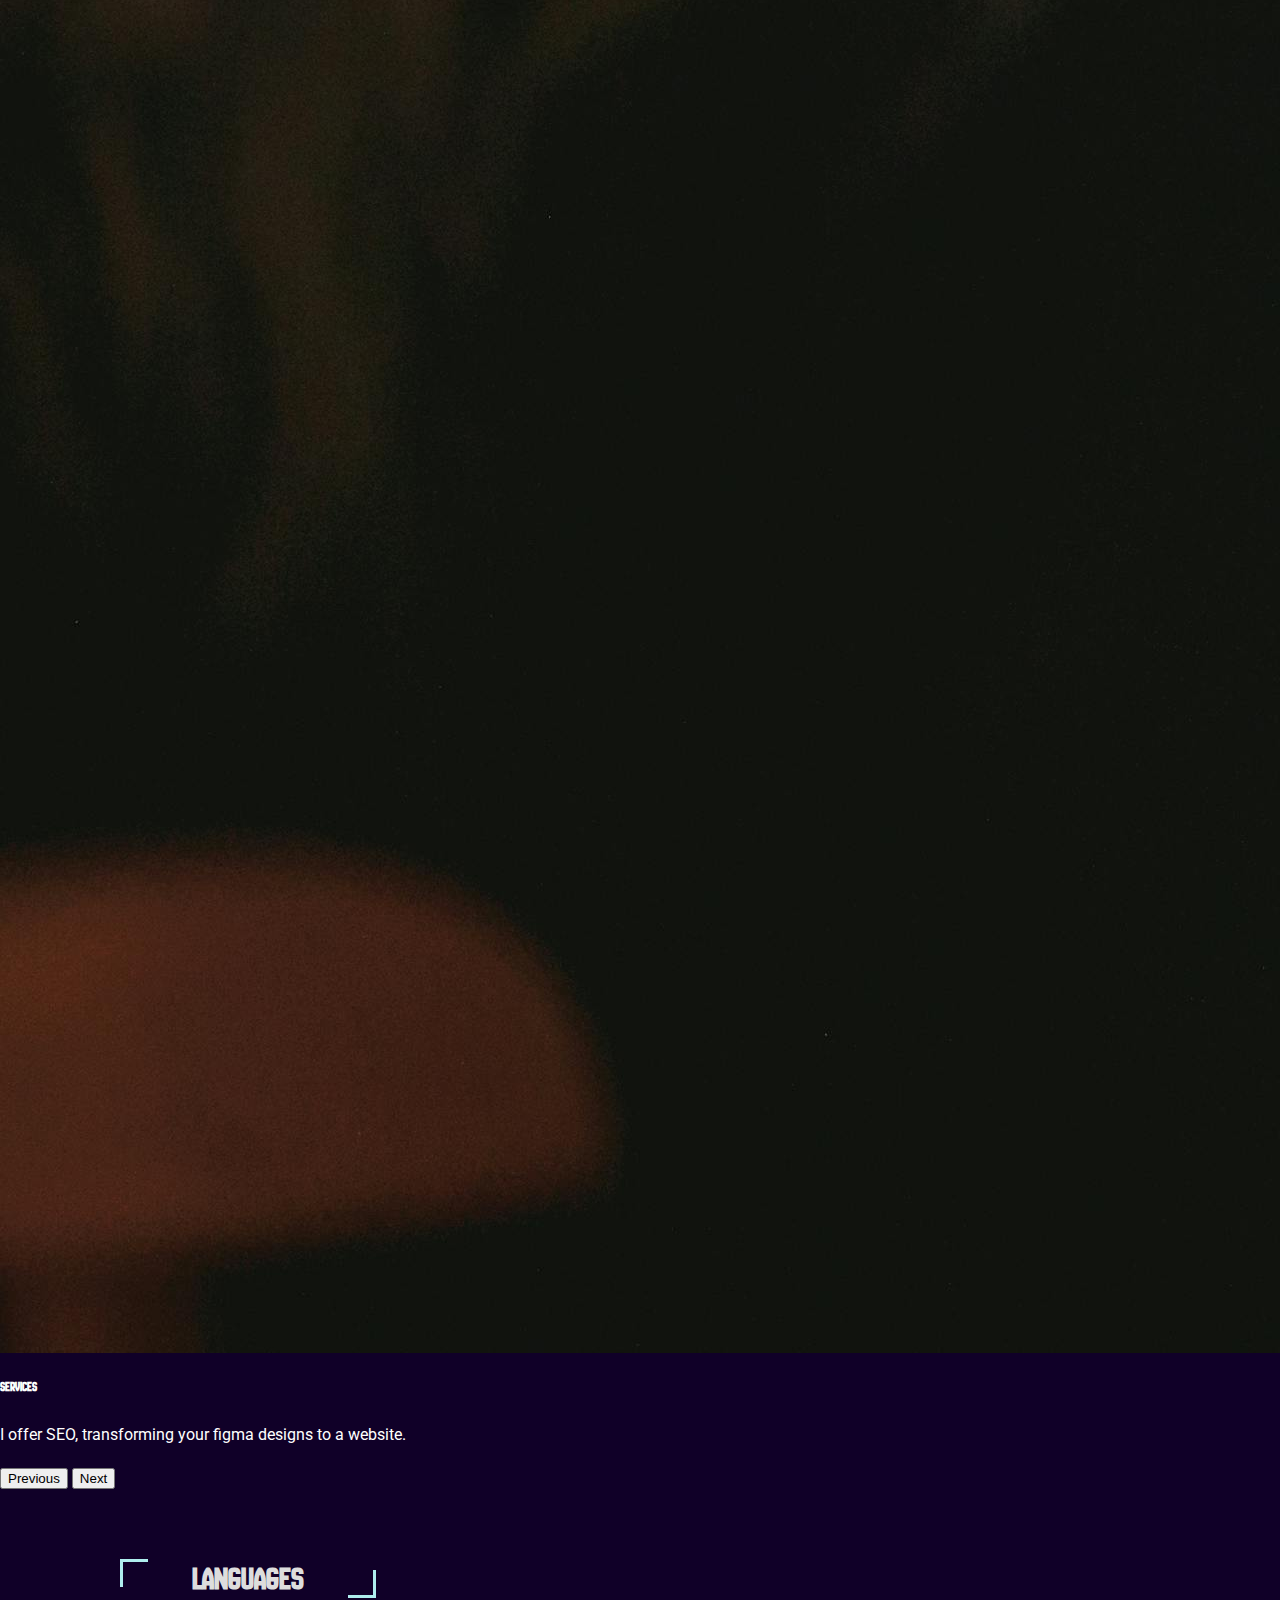
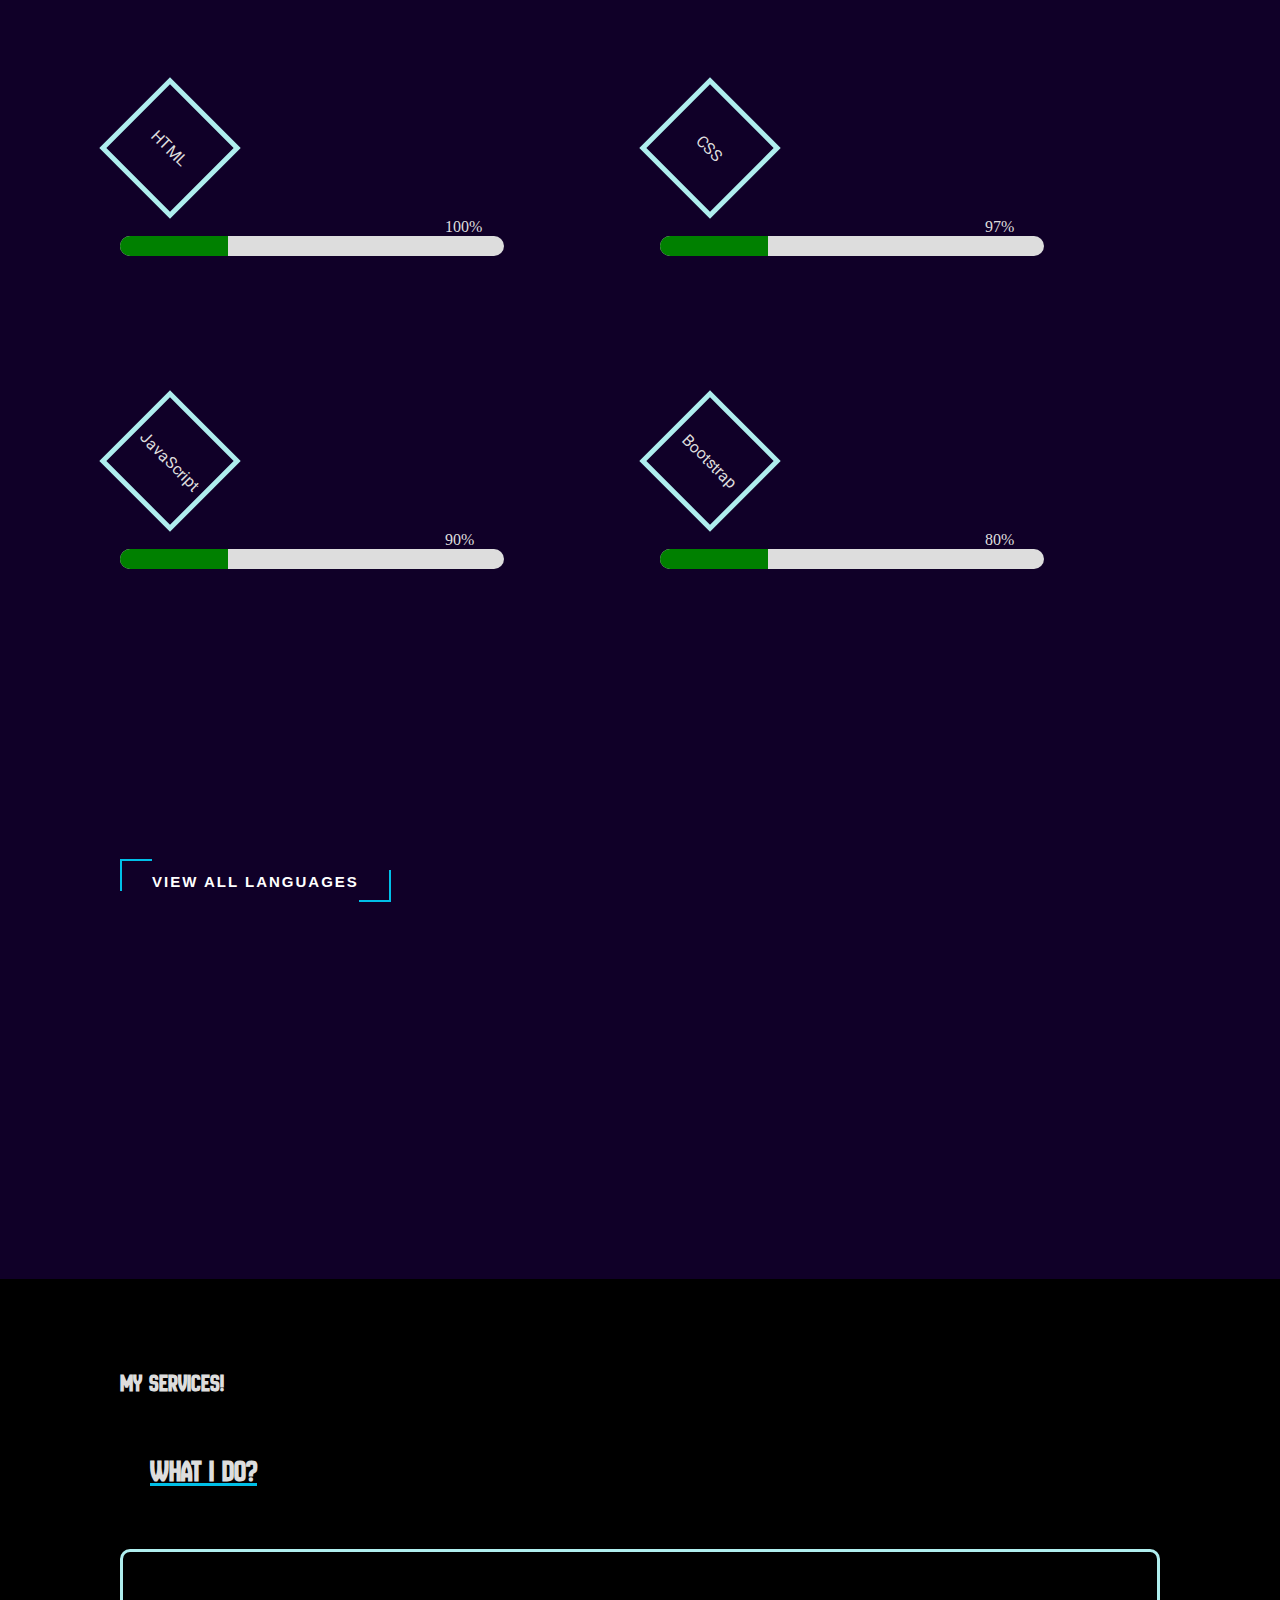
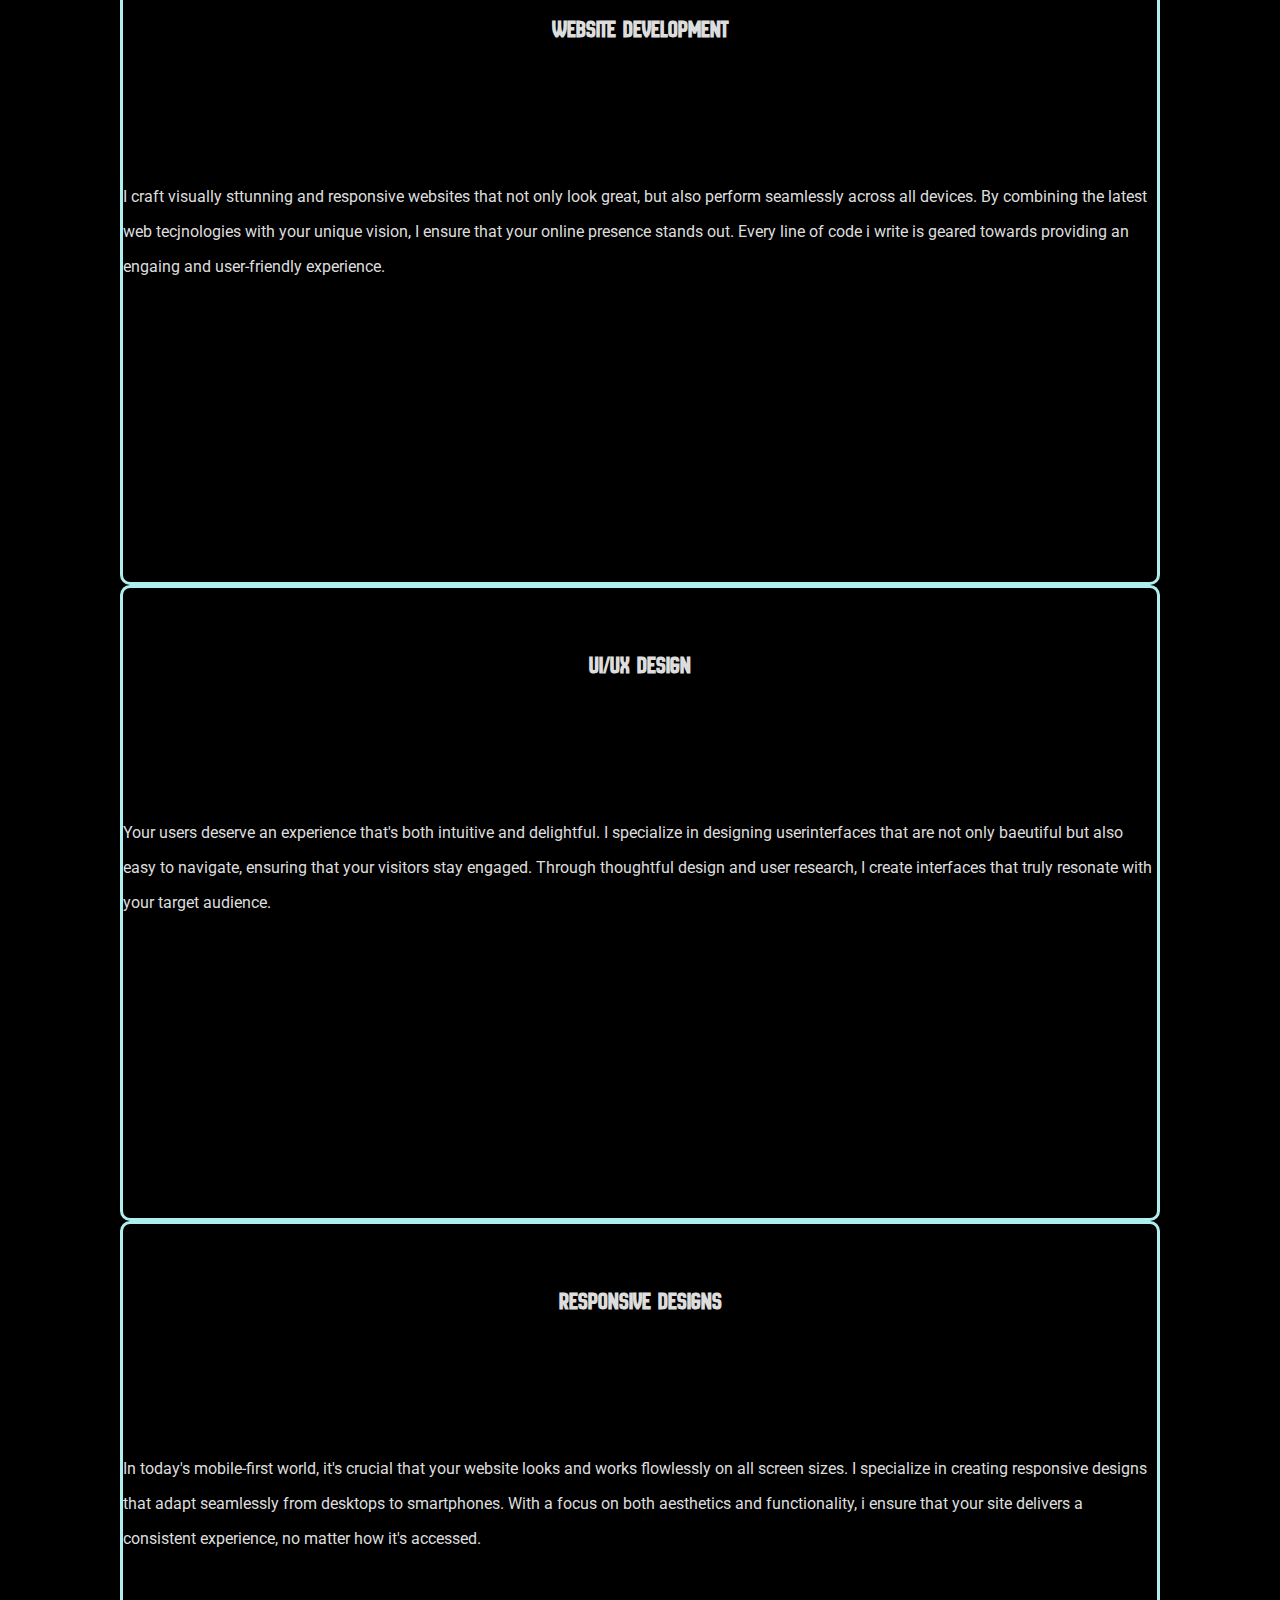
==== commit 1e525bea: "updated projects" ====
--- a/index.html
+++ b/index.html
@@ -314,28 +314,34 @@
                   in America. She is populary known for her show 'The Oprah
                   Show'.
                 </p>
-                <a href="">Launch project</a>
+                <a href="https://w-role-model.vercel.app/" target="_blank"
+                  >Launch project</a
+                >
               </div>
               <div class="col-6">
-                <img src="images/role-model.png" class="img-fluid" alt="" />
+                <img
+                  src="images/role-model.png"
+                  class="img-fluid"
+                  alt="role-model"
+                />
               </div>
             </div>
             <div class="row mb-5">
-              <div class="col-6">
-                <img src="images/decor.png" class="img-fluid" alt="" />
-              </div>
-              <div class="col-6 contents">
-                <h1>Decor-app</h1>
-                <p>
-                  This website is a frontend part of an online store that sells
-                  various decorations such as weddings, anniversaries,
-                  graduations, dowries, birthdays and baby showers. It has
-                  everything one needs for a party with the backend bit not yet
-                  incorporated.
-                </p>
-                <a href="">Launch project</a>
-              </div>
-            </div>
+            <div class="col-6">
+              <img src="images/decor.png" class="img-fluid" alt="" />
+            </div>
+            <div class="col-6 contents">
+              <h1>Decor-app</h1>
+              <p>
+                This website is a frontend part of an online store that sells
+                various decorations such as weddings, anniversaries,
+                graduations, dowries, birthdays and baby showers. It has
+                everything one needs for a party with the backend bit not yet
+                incorporated.
+              </p>
+              <a href="https://tropika-master.vercel.app/" target="_blank">Launch project</a>
+            </div>
+          </div>
           </div>
           <a href="projects.html" class="primary-btn">View All Projects</a>
         </div>
@@ -380,25 +386,33 @@
       <h2>Social Media Handles</h2>
       <div class="social-links">
         <div class="youtube">
-          <h3>Youtube</h3>
-          <a href="youtube"><i class="fa-brands fa-youtube"></i></a>
+          <h3>Instaram</h3>
+          <a href="https://www.instagram.com/yunah_kui/"
+            ><i class="fa-brands fa-instagram"></i
+          ></a>
         </div>
         <div class="twitter">
           <h3>Twitter</h3>
-          <a href="twitter"><i class="fa-brands fa-x-twitter"></i></a>
+          <a href="https://x.com/Yunah_kui"
+            ><i class="fa-brands fa-x-twitter"></i
+          ></a>
         </div>
         <div class="tiktok">
           <h3>Tiktok</h3>
-          <a href="tiktok"><i class="fa-brands fa-tiktok"></i></a>
+          <a href="https://www.tiktok.com/@eunice_kui"
+            ><i class="fa-brands fa-tiktok"></i
+          ></a>
         </div>
         <div class="facebook">
           <h3>Facebook</h3>
-          <a href="facebook"><i class="fa-brands fa-facebook"></i></a>
+          <a href="https://www.facebook.com/profile.php?id=100070669671782"
+            ><i class="fa-brands fa-facebook"></i
+          ></a>
         </div>
       </div>
       <hr />
       <p>
-        Copyright © 2024 All rights reserved | This Portfolio website is coded
+        Copyright © 2024 All rights reserved | This Portfolio website was coded
         by Eunice😍
       </p>
     </footer>
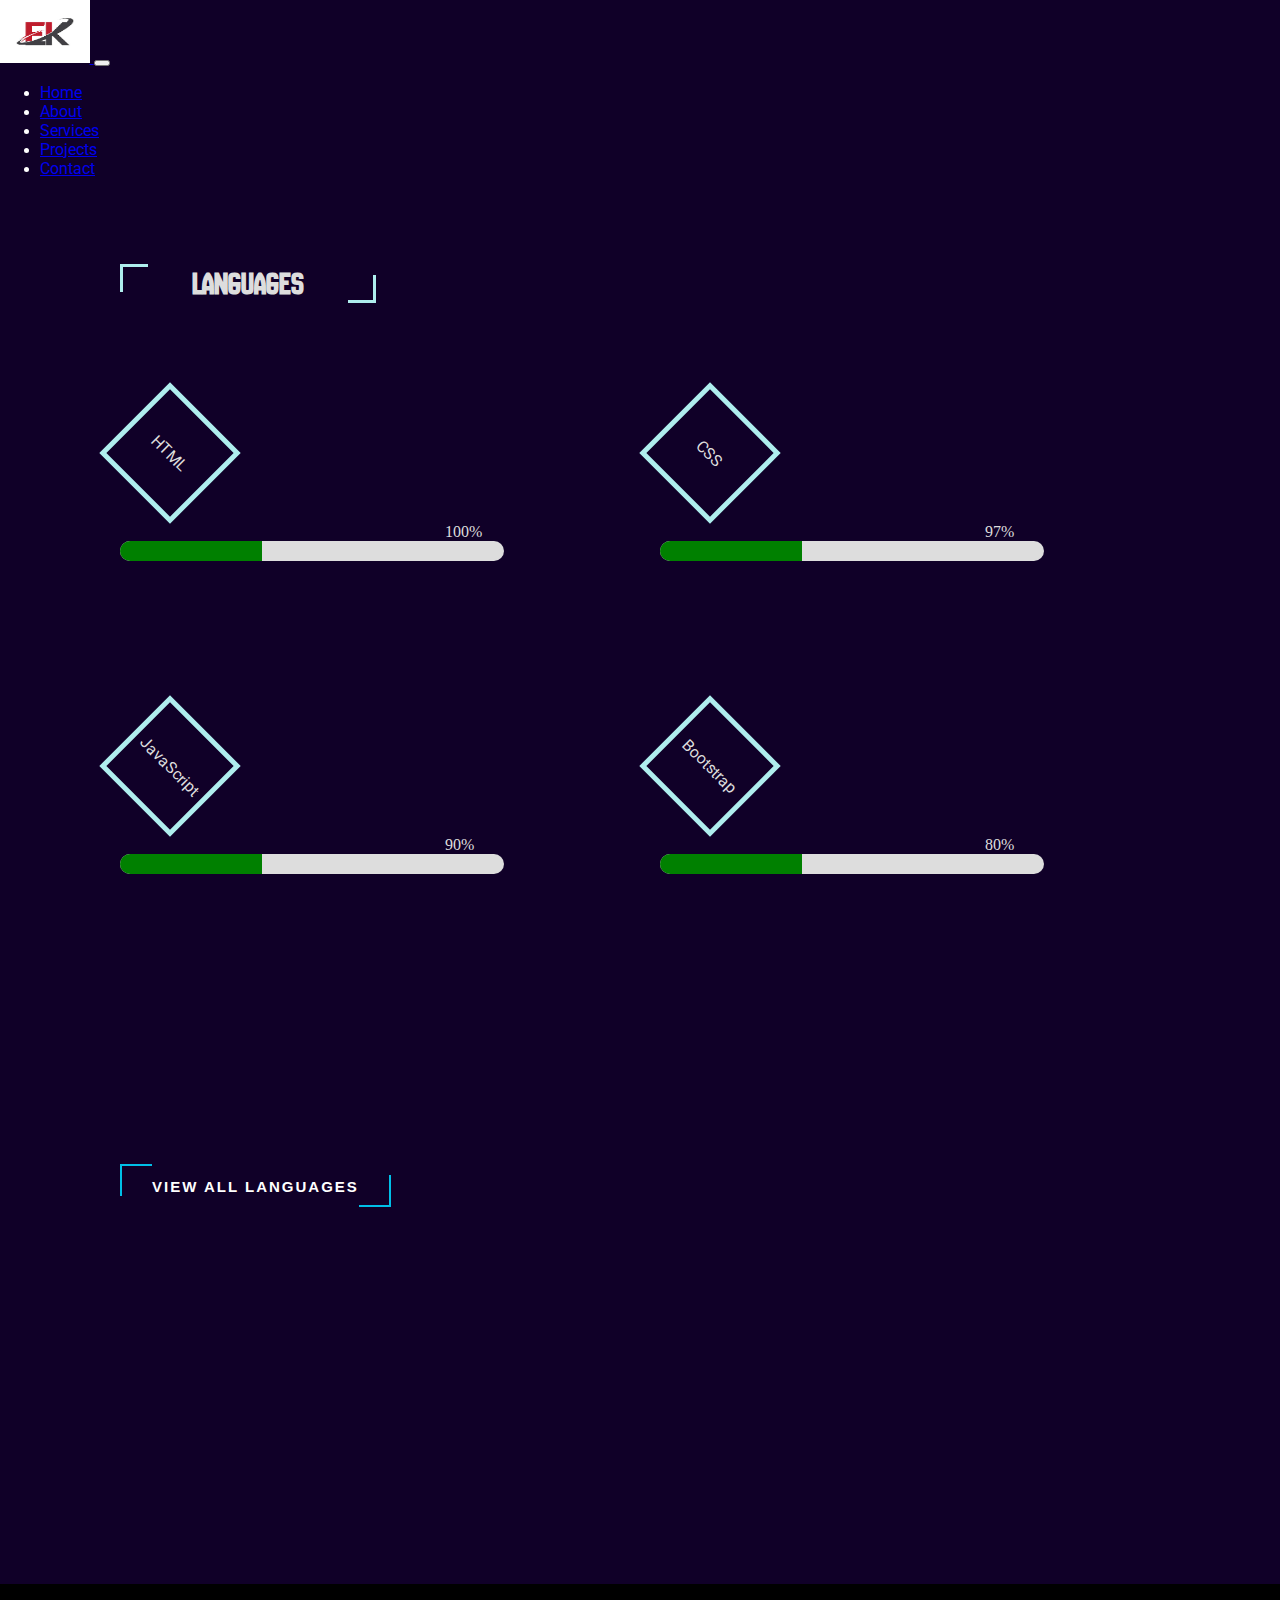
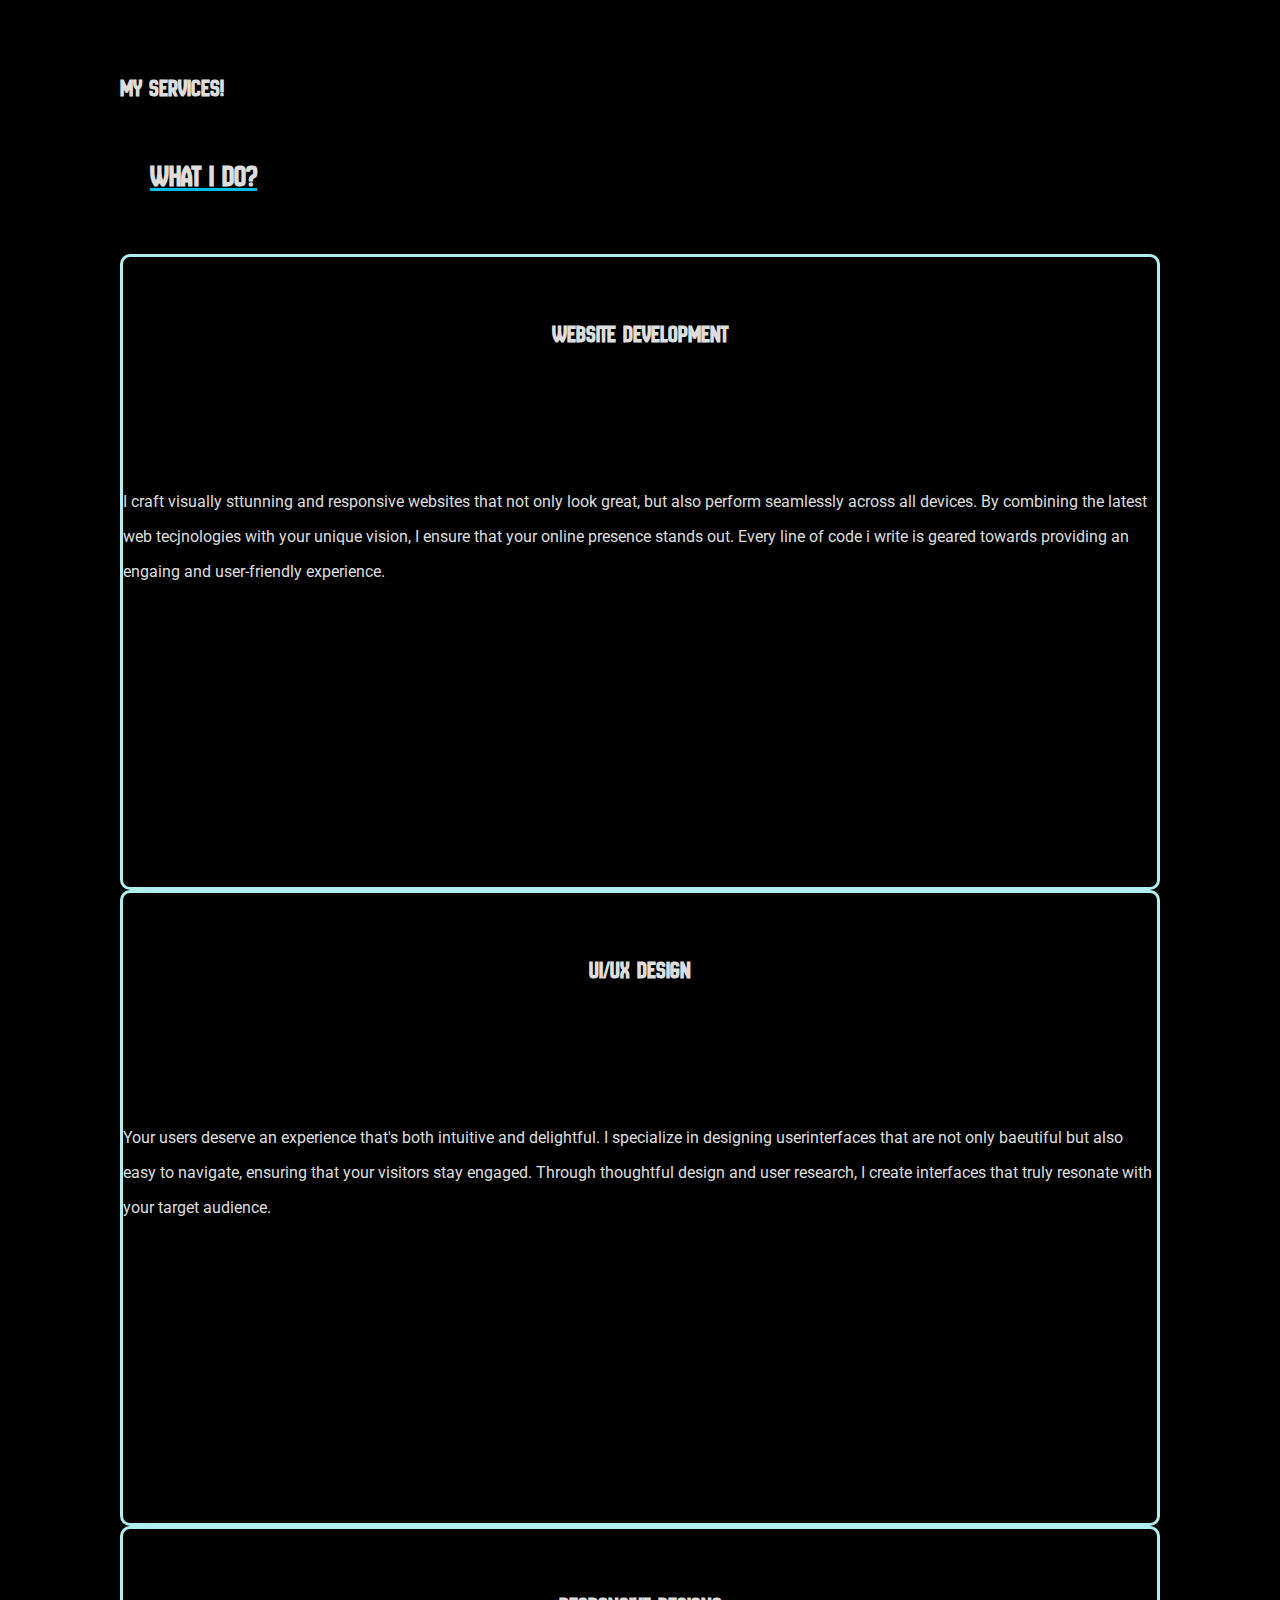
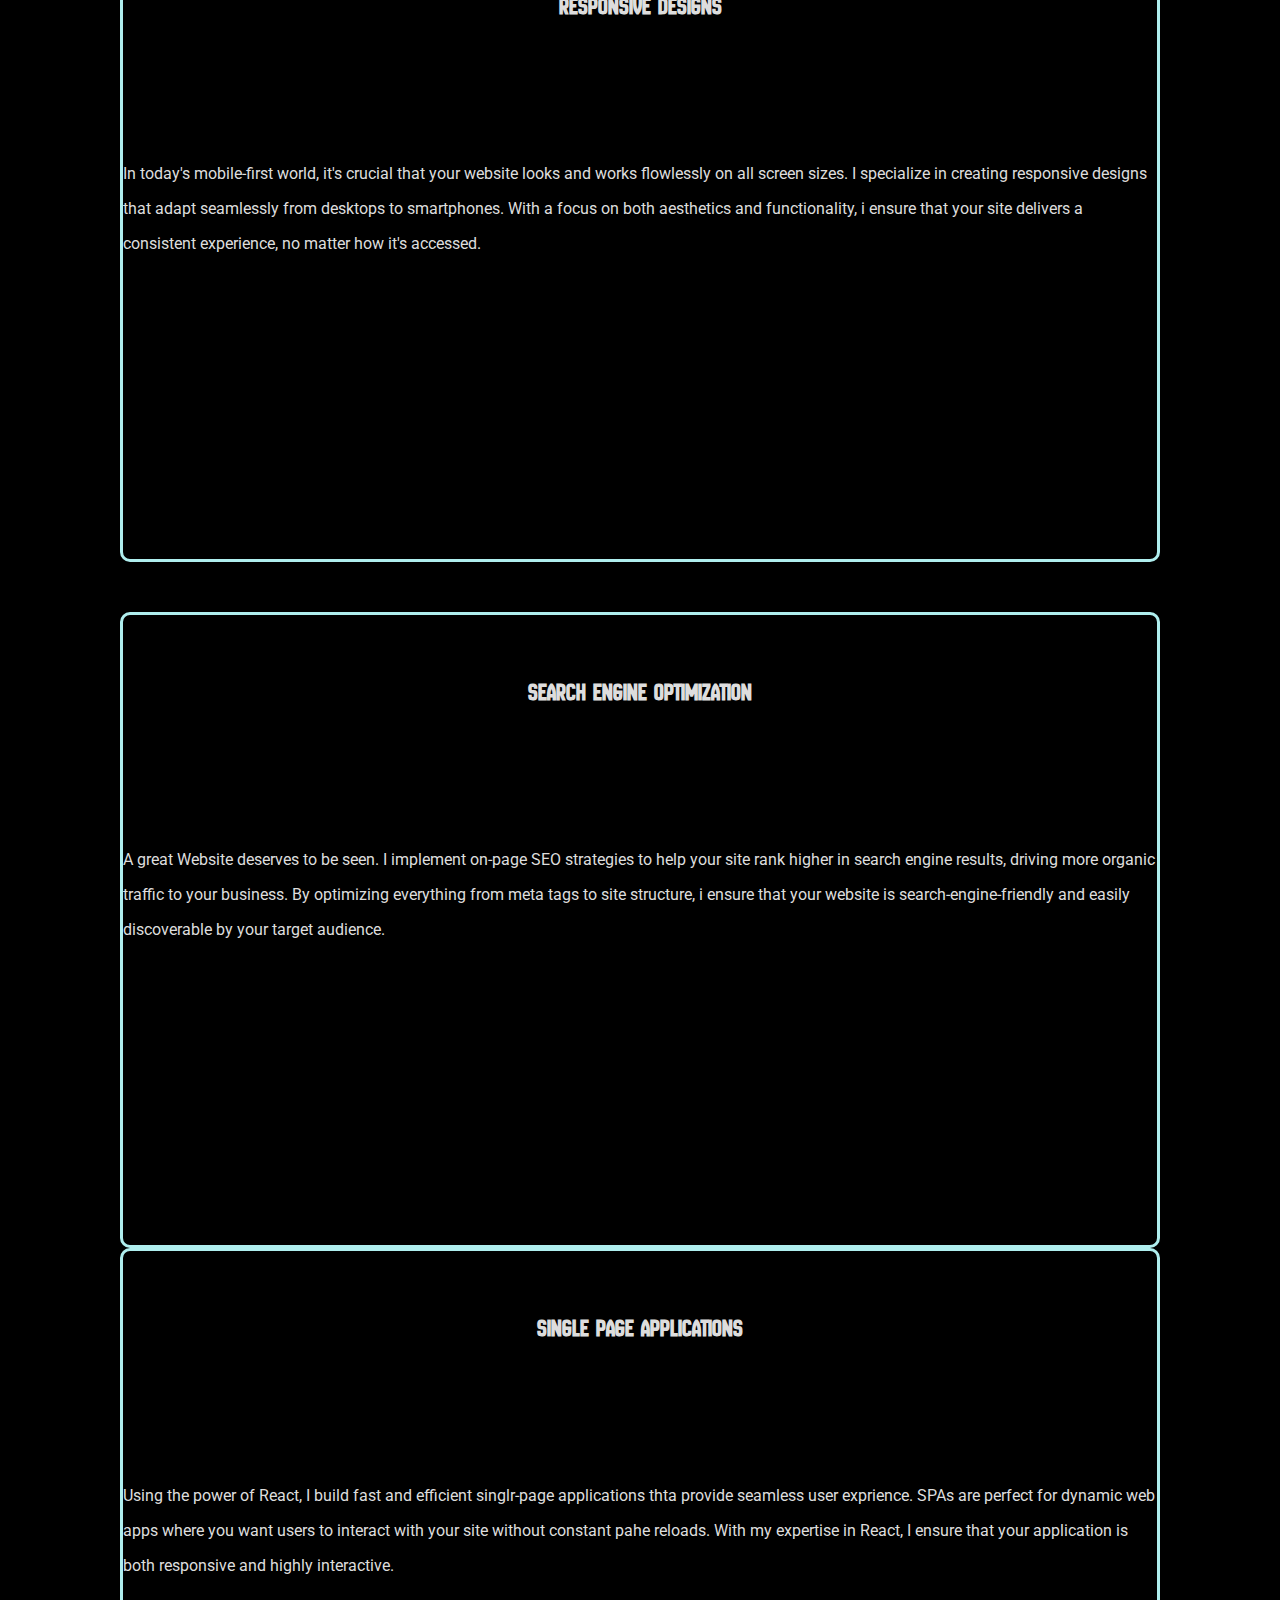
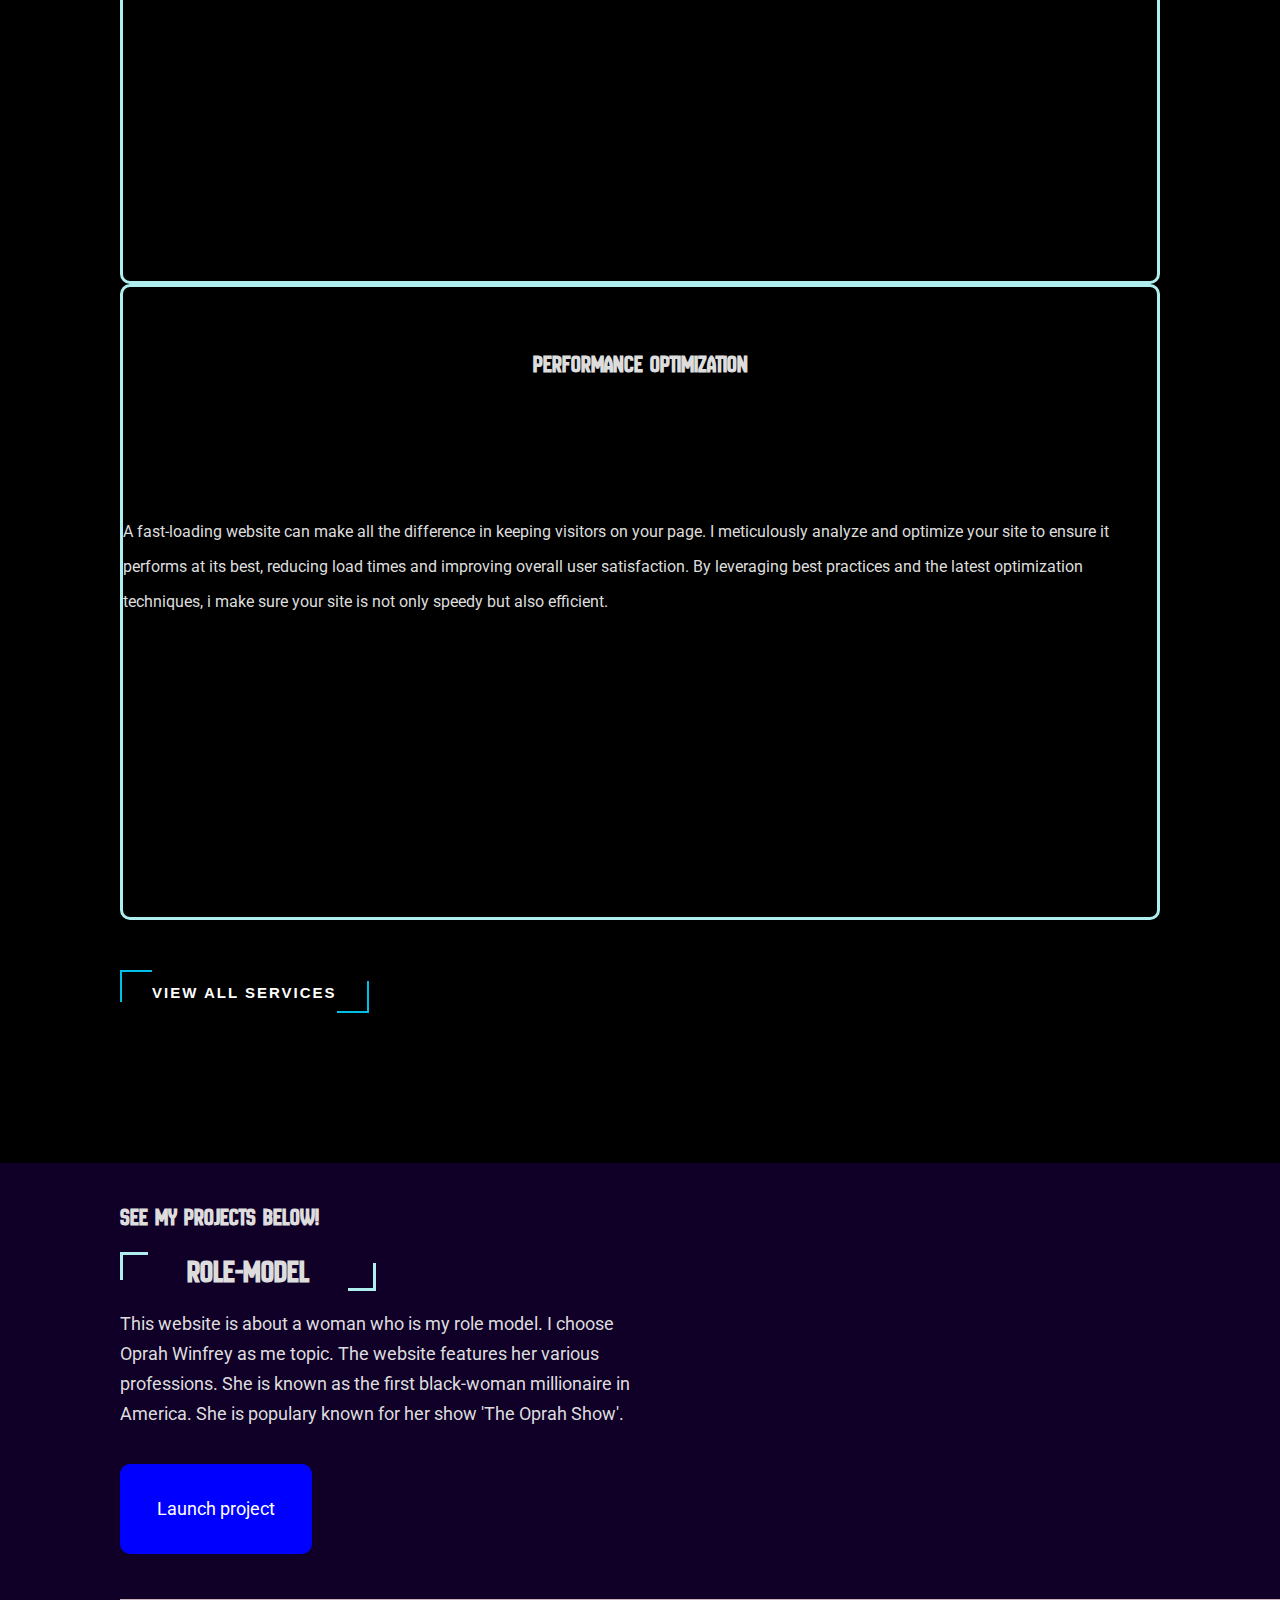
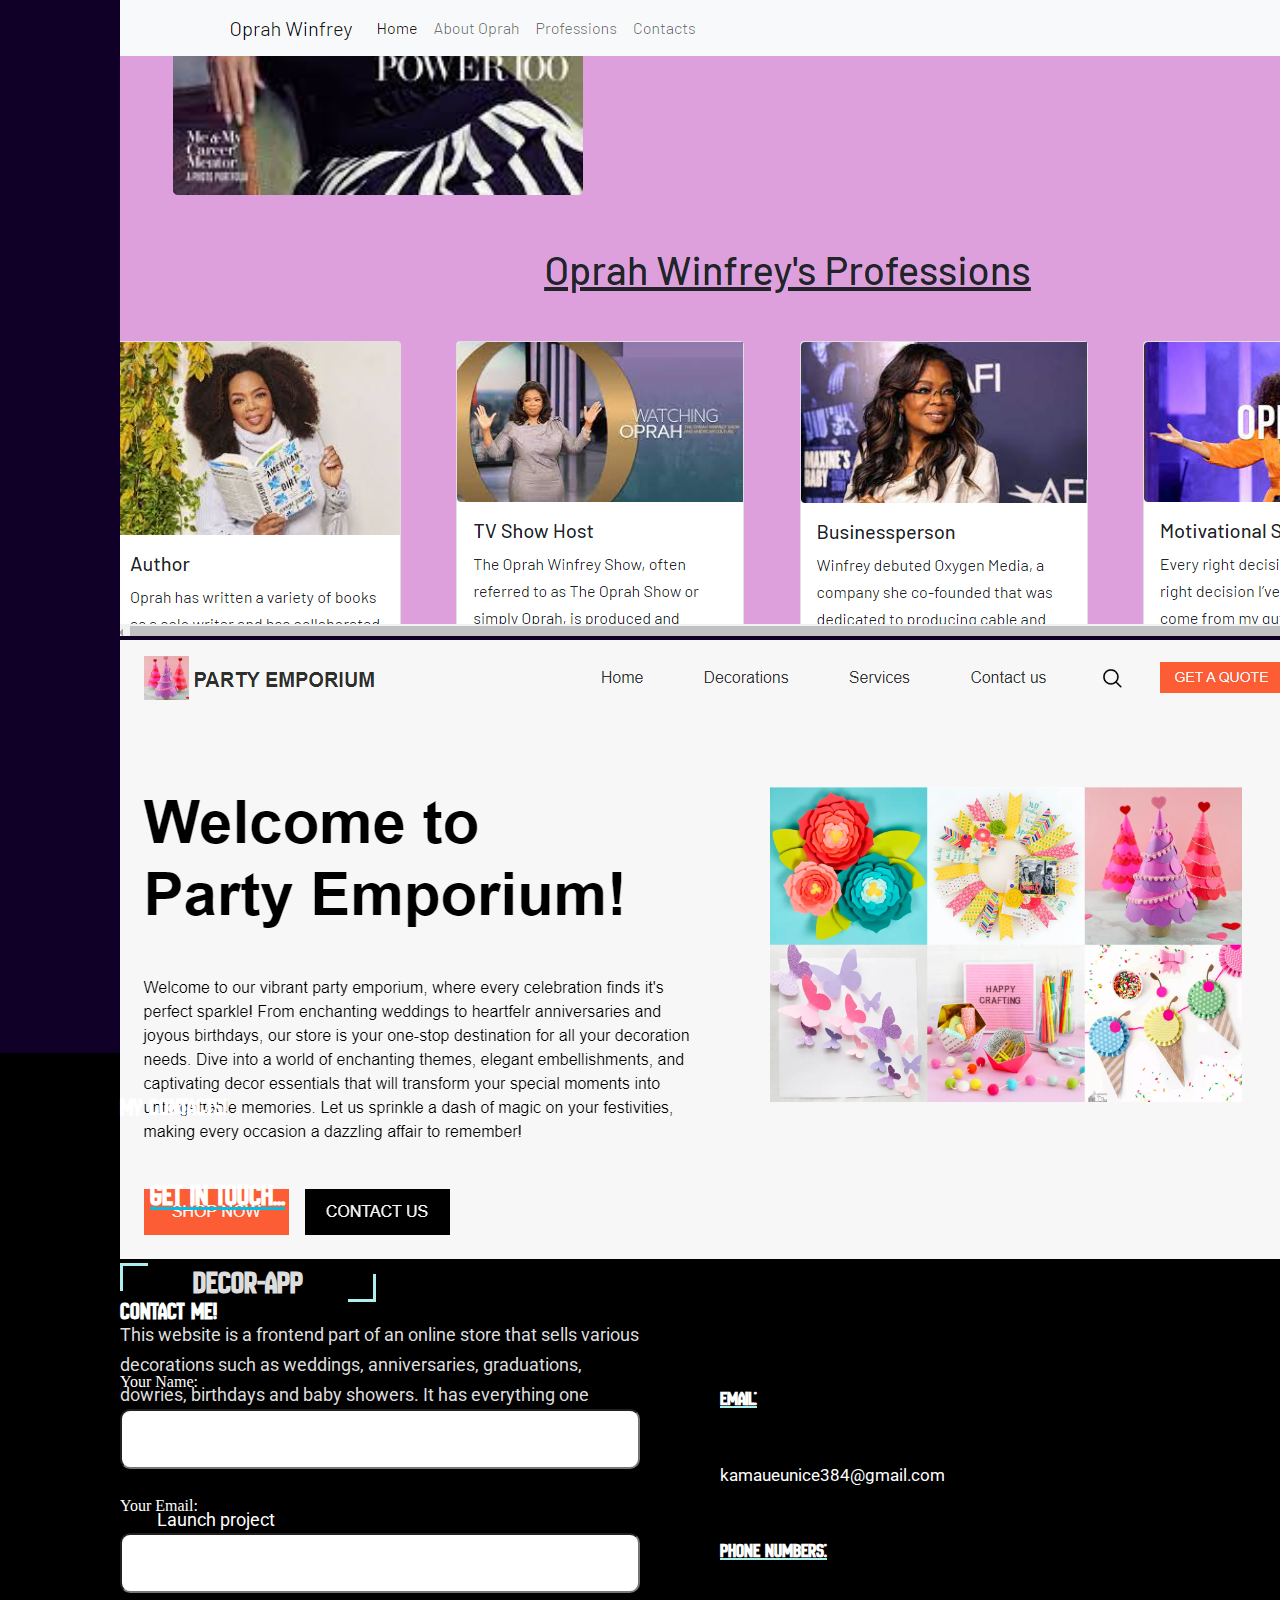
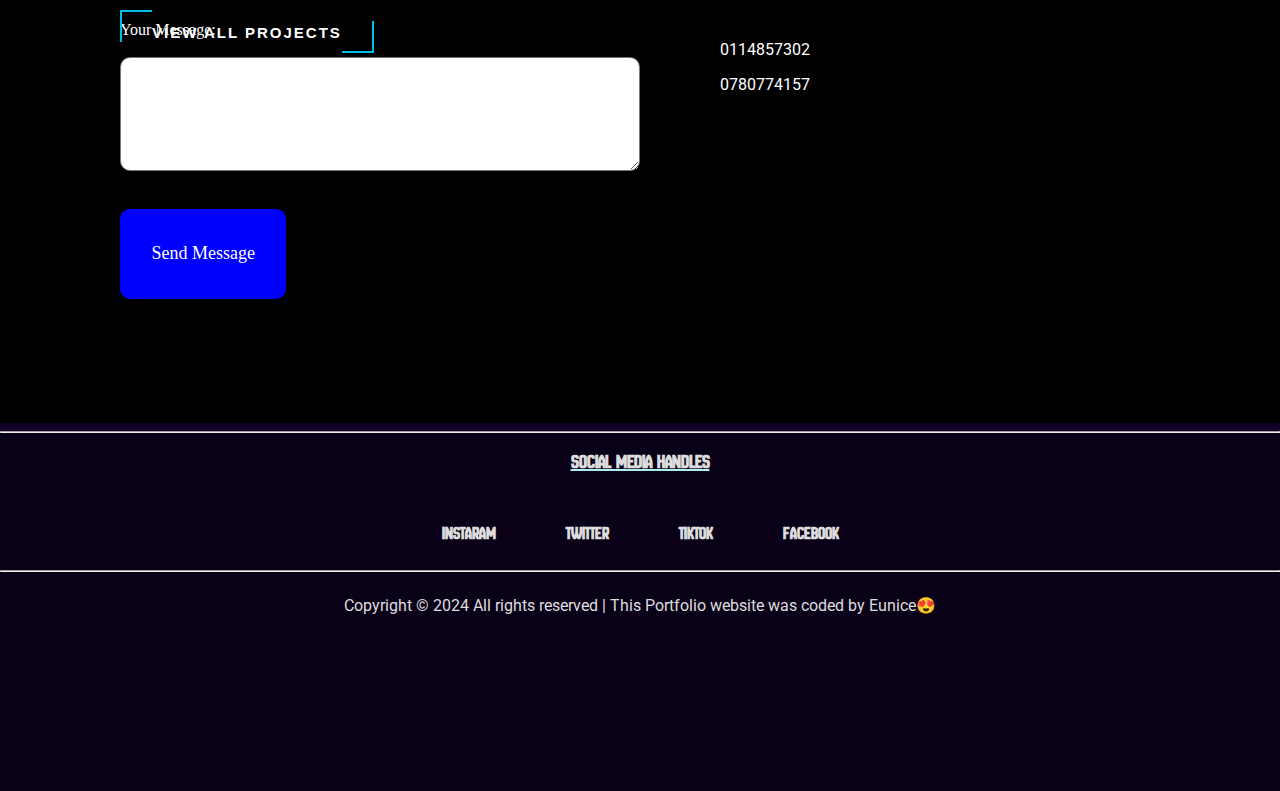
==== commit 0321e7eb: "added a logo" ====
--- a/index.html
+++ b/index.html
@@ -51,7 +51,7 @@
     <nav class="navbar navbar-expand-lg navbar-light bg-light">
       <div class="container-fluid">
         <a class="navbar-brand" href="#"
-          ><img src="images/logo.jfif" class="logo" alt="logo" />
+          ><img src="images/logo2.png" class="logo" alt="logo" />
         </a>
         <button
           class="navbar-toggler"
@@ -87,7 +87,7 @@
         </div>
       </div>
     </nav>
-    <!--Carousel section-->
+    <!--Carousel section
     <div
       id="carouselExampleCaptions"
       class="carousel slide"
@@ -168,7 +168,7 @@
         <span class="carousel-control-next-icon" aria-hidden="true"></span>
         <span class="visually-hidden">Next</span>
       </button>
-    </div>
+    </div>-->
     <main>
       <!--About section-->
       <div class="about">
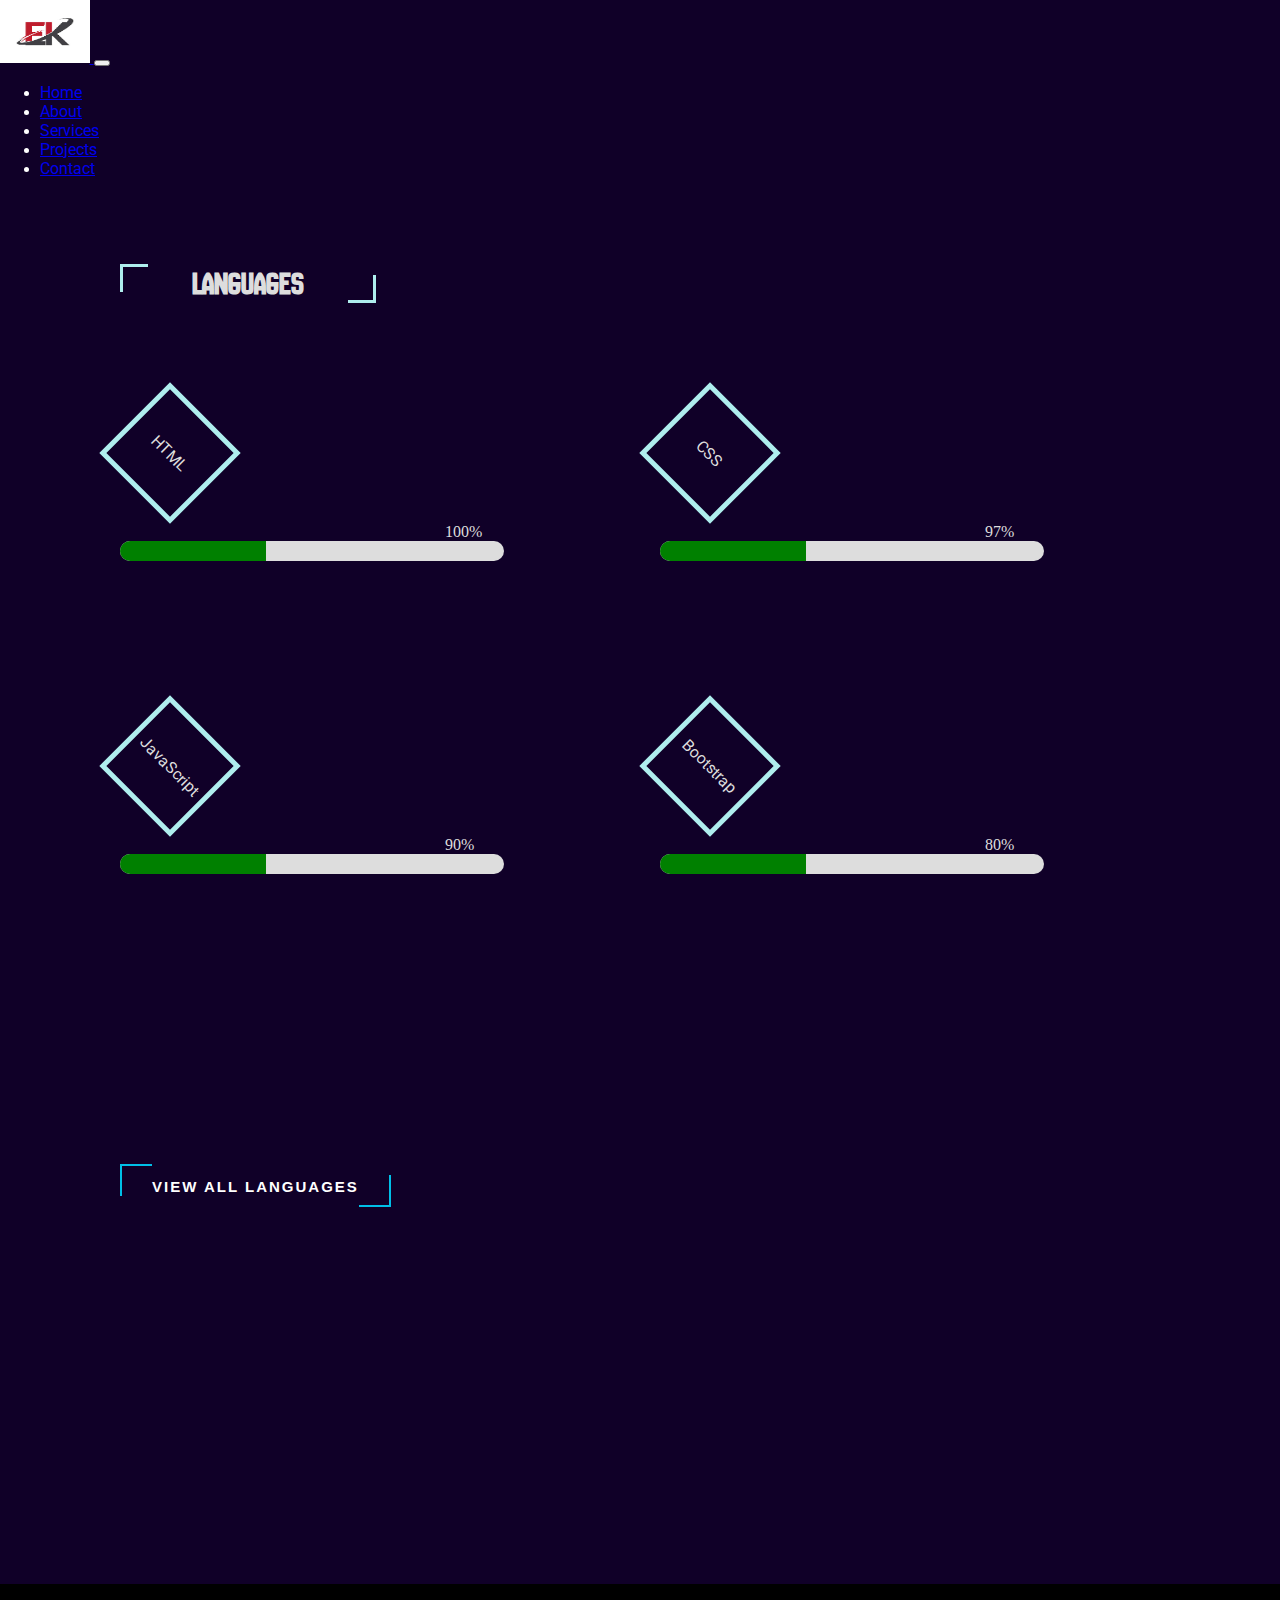
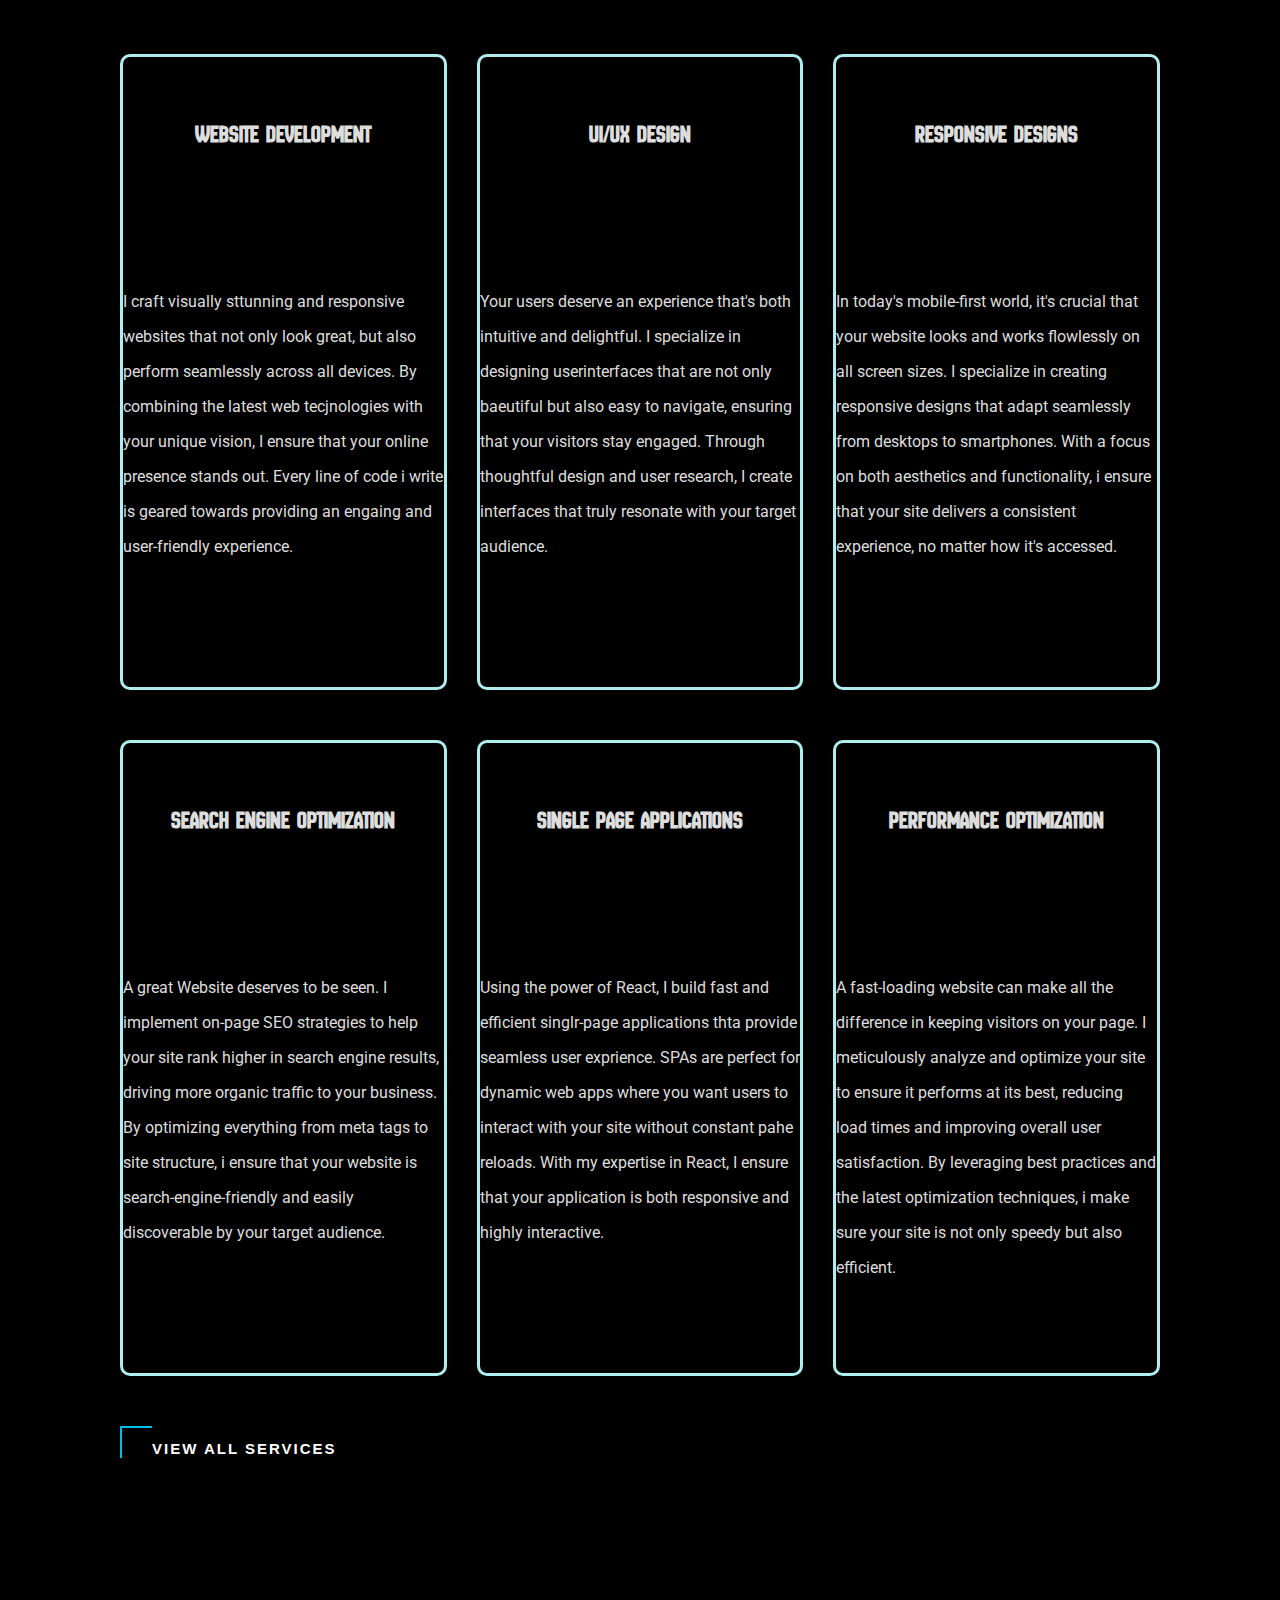
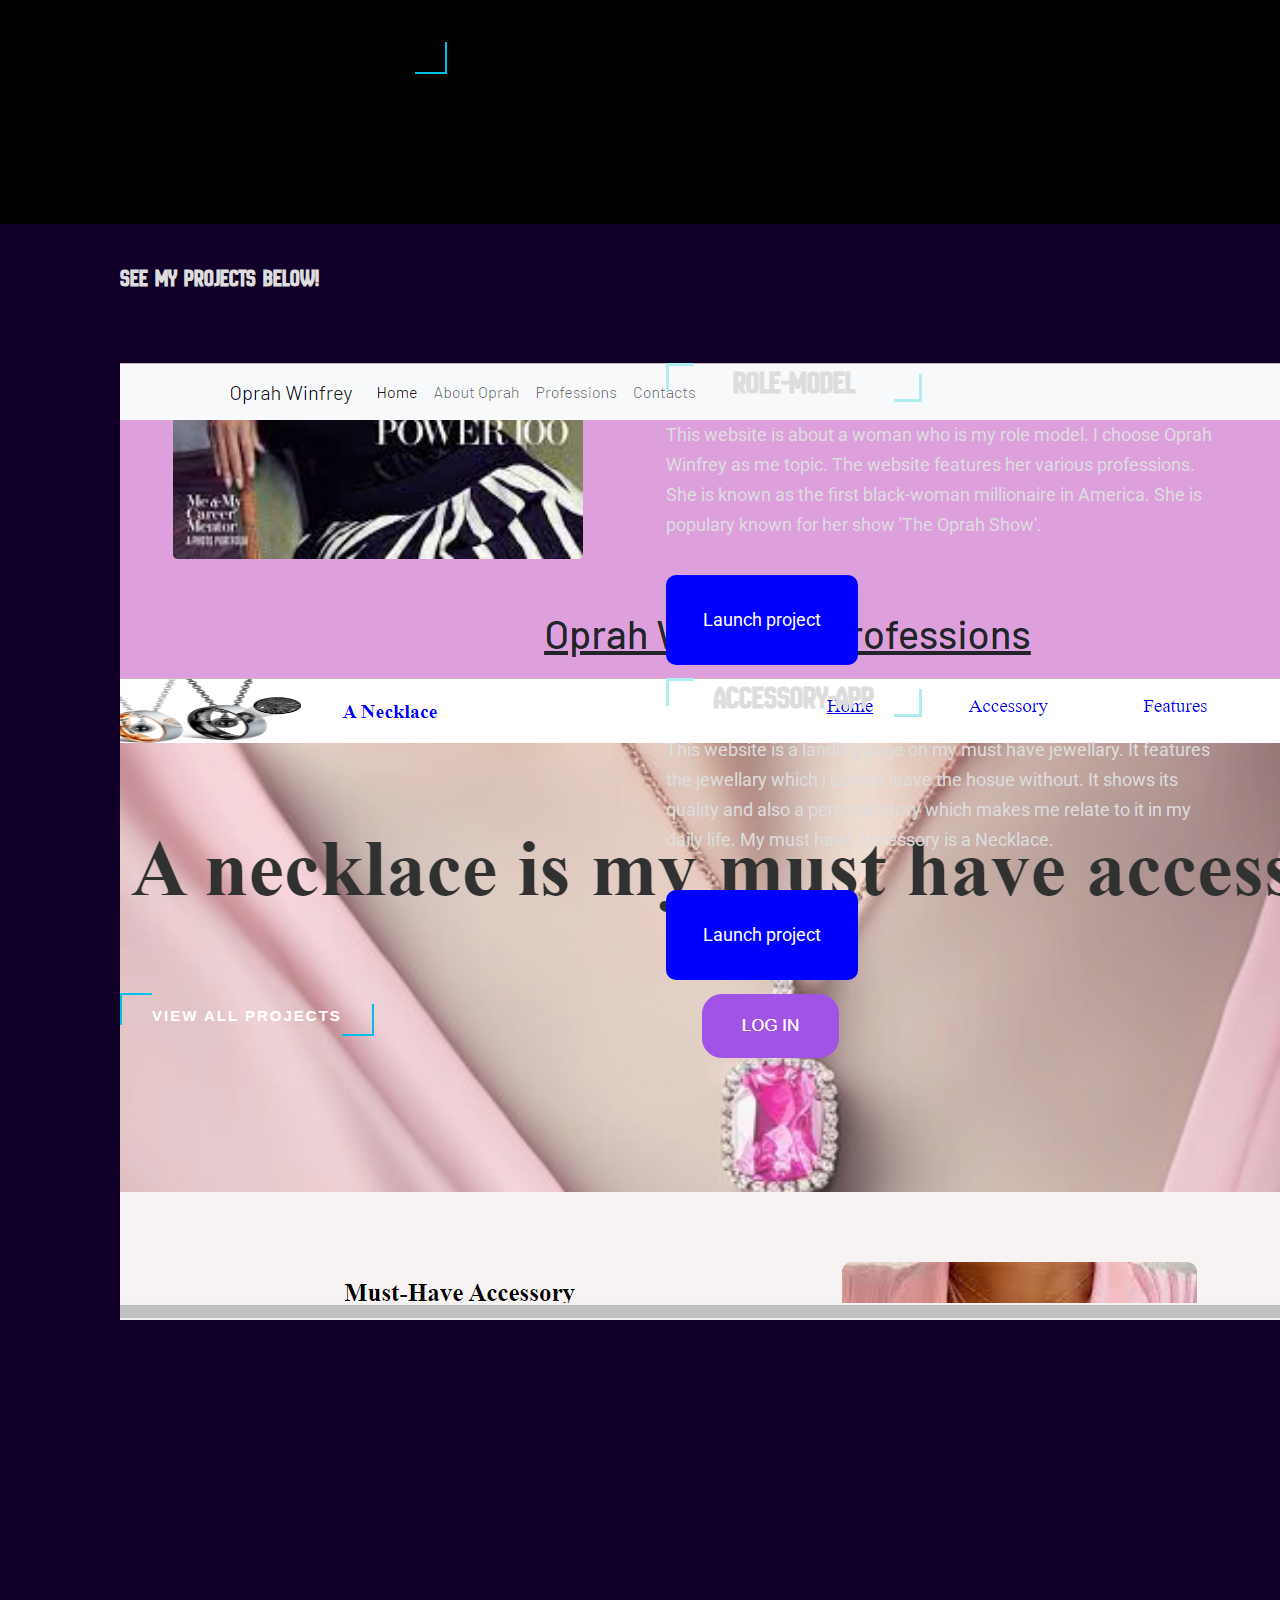
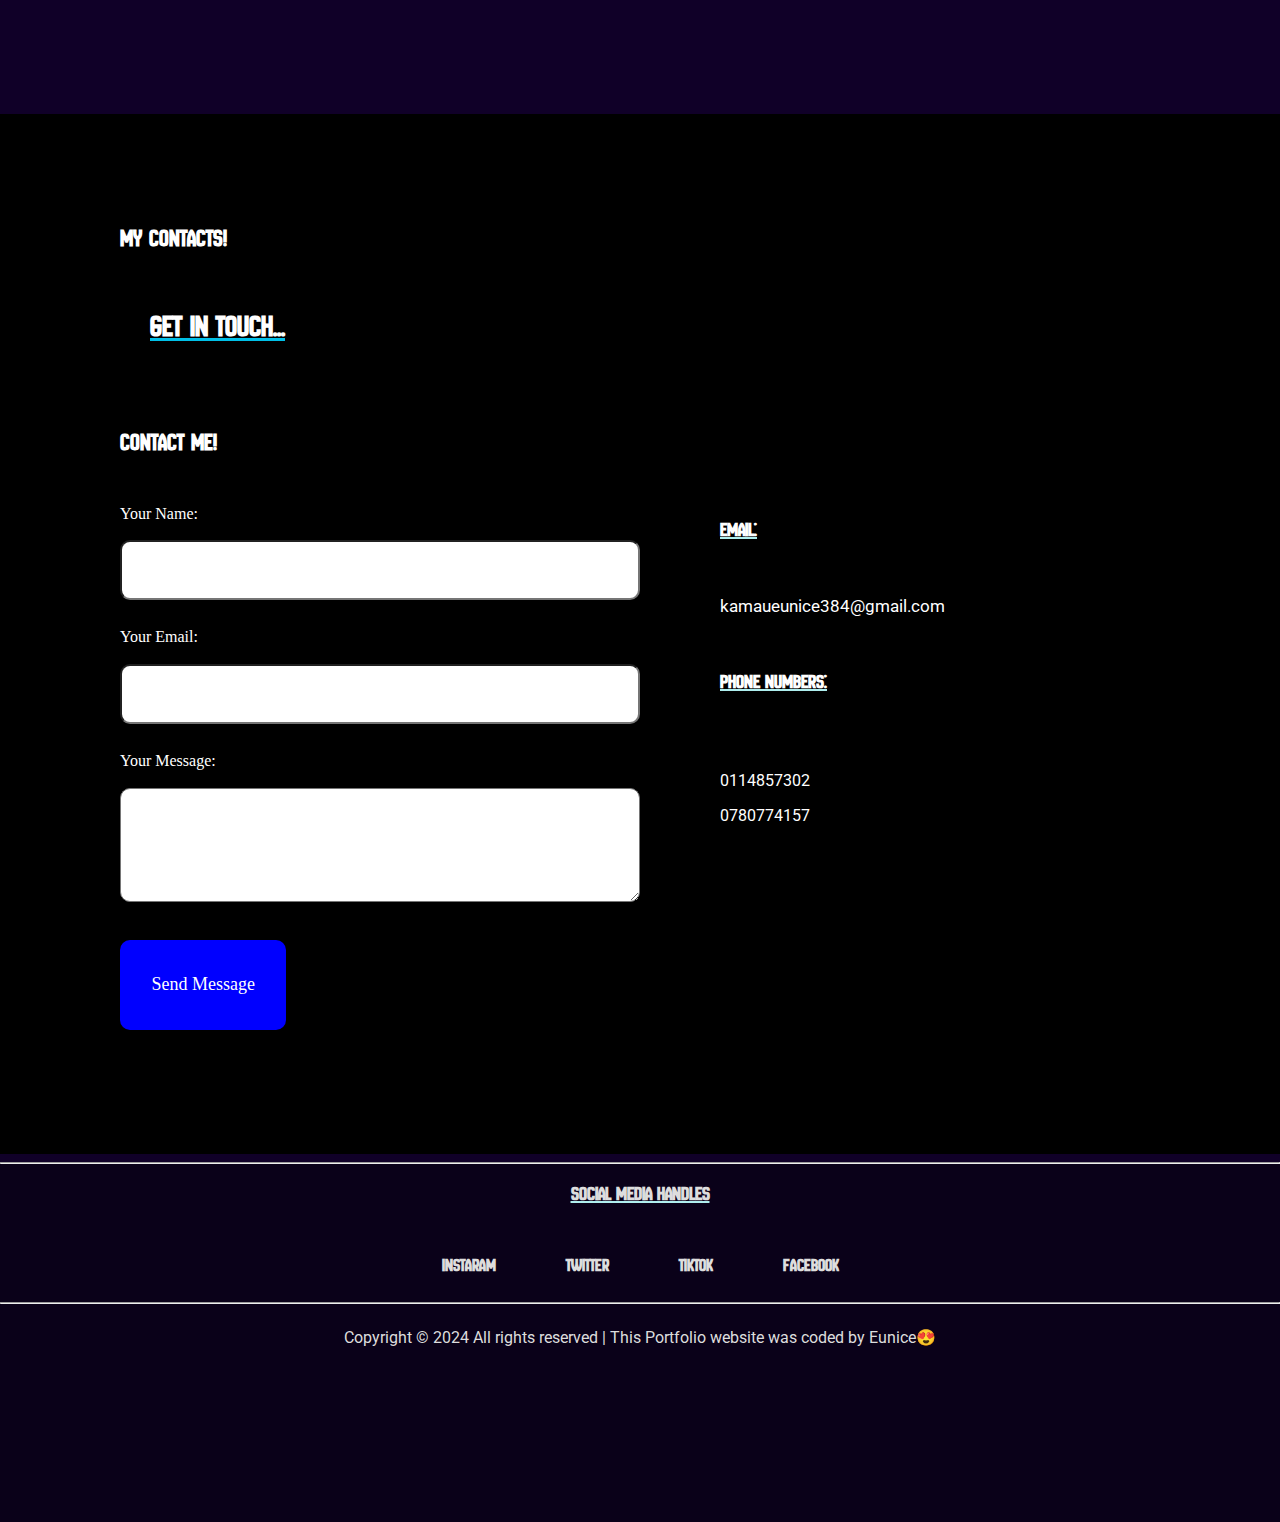
==== commit 450ae96b: "added responsiveness" ====
--- a/index.html
+++ b/index.html
@@ -211,91 +211,69 @@
       </div>
       <!--Services section-->
       <section class="services">
-        <div class="title">
-          <h2>My Services!</h2>
-          <h3>What I Do?</h3>
-        </div>
-        <div class="row mb-6">
-          <div class="col">
-            <div class="web-dev">
-              <h2>Website Development</h2>
-              <p>
-                I craft visually sttunning and responsive websites that not only
-                look great, but also perform seamlessly across all devices. By
-                combining the latest web tecjnologies with your unique vision, I
-                ensure that your online presence stands out. Every line of code
-                i write is geared towards providing an engaing and user-friendly
-                experience.
-              </p>
-            </div>
-          </div>
-          <div class="col">
-            <div class="user-friendly">
-              <h2>UI/UX design</h2>
-              <p>
-                Your users deserve an experience that's both intuitive and
-                delightful. I specialize in designing userinterfaces that are
-                not only baeutiful but also easy to navigate, ensuring that your
-                visitors stay engaged. Through thoughtful design and user
-                research, I create interfaces that truly resonate with your
-                target audience.
-              </p>
-            </div>
-          </div>
-          <div class="col">
-            <div class="responsiveness">
-              <h2>Responsive designs</h2>
-              <p>
-                In today's mobile-first world, it's crucial that your website
-                looks and works flowlessly on all screen sizes. I specialize in
-                creating responsive designs that adapt seamlessly from desktops
-                to smartphones. With a focus on both aesthetics and
-                functionality, i ensure that your site delivers a consistent
-                experience, no matter how it's accessed.
-              </p>
-            </div>
-          </div>
-        </div>
-        <div class="row mb-6">
-          <div class="col">
-            <div class="seo">
-              <h2>Search Engine Optimization</h2>
-              <p>
-                A great Website deserves to be seen. I implement on-page SEO
-                strategies to help your site rank higher in search engine
-                results, driving more organic traffic to your business. By
-                optimizing everything from meta tags to site structure, i ensure
-                that your website is search-engine-friendly and easily
-                discoverable by your target audience.
-              </p>
-            </div>
-          </div>
-          <div class="col">
-            <div class="single-page-apps">
-              <h2>Single Page Applications</h2>
-              <p>
-                Using the power of React, I build fast and efficient singlr-page
-                applications thta provide seamless user exprience. SPAs are
-                perfect for dynamic web apps where you want users to interact
-                with your site without constant pahe reloads. With my expertise
-                in React, I ensure that your application is both responsive and
-                highly interactive.
-              </p>
-            </div>
-          </div>
-          <div class="col">
-            <div class="optimization">
-              <h2>Performance Optimization</h2>
-              <p>
-                A fast-loading website can make all the difference in keeping
-                visitors on your page. I meticulously analyze and optimize your
-                site to ensure it performs at its best, reducing load times and
-                improving overall user satisfaction. By leveraging best
-                practices and the latest optimization techniques, i make sure
-                your site is not only speedy but also efficient.
-              </p>
-            </div>
-          </div>
+        <div class="web-dev">
+          <h2>Website Development</h2>
+          <p>
+            I craft visually sttunning and responsive websites that not only
+            look great, but also perform seamlessly across all devices. By
+            combining the latest web tecjnologies with your unique vision, I
+            ensure that your online presence stands out. Every line of code i
+            write is geared towards providing an engaing and user-friendly
+            experience.
+          </p>
+        </div>
+        <div class="user-friendly">
+          <h2>UI/UX design</h2>
+          <p>
+            Your users deserve an experience that's both intuitive and
+            delightful. I specialize in designing userinterfaces that are not
+            only baeutiful but also easy to navigate, ensuring that your
+            visitors stay engaged. Through thoughtful design and user research,
+            I create interfaces that truly resonate with your target audience.
+          </p>
+        </div>
+        <div class="responsiveness">
+          <h2>Responsive designs</h2>
+          <p>
+            In today's mobile-first world, it's crucial that your website looks
+            and works flowlessly on all screen sizes. I specialize in creating
+            responsive designs that adapt seamlessly from desktops to
+            smartphones. With a focus on both aesthetics and functionality, i
+            ensure that your site delivers a consistent experience, no matter
+            how it's accessed.
+          </p>
+        </div>
+        <div class="seo">
+          <h2>Search Engine Optimization</h2>
+          <p>
+            A great Website deserves to be seen. I implement on-page SEO
+            strategies to help your site rank higher in search engine results,
+            driving more organic traffic to your business. By optimizing
+            everything from meta tags to site structure, i ensure that your
+            website is search-engine-friendly and easily discoverable by your
+            target audience.
+          </p>
+        </div>
+        <div class="single-page-apps">
+          <h2>Single Page Applications</h2>
+          <p>
+            Using the power of React, I build fast and efficient singlr-page
+            applications thta provide seamless user exprience. SPAs are perfect
+            for dynamic web apps where you want users to interact with your site
+            without constant pahe reloads. With my expertise in React, I ensure
+            that your application is both responsive and highly interactive.
+          </p>
+        </div>
+        <div class="optimization">
+          <h2>Performance Optimization</h2>
+          <p>
+            A fast-loading website can make all the difference in keeping
+            visitors on your page. I meticulously analyze and optimize your site
+            to ensure it performs at its best, reducing load times and improving
+            overall user satisfaction. By leveraging best practices and the
+            latest optimization techniques, i make sure your site is not only
+            speedy but also efficient.
+          </p>
         </div>
         <a href="services.html" class="primary-btn">View All Services</a>
       </section>
@@ -304,42 +282,47 @@
         <div class="my-projects">
           <h2>See my projects below!</h2>
           <div class="images">
-            <div class="row mb-5">
-              <div class="col-6 contents">
-                <h1>Role-Model</h1>
-                <p>
-                  This website is about a woman who is my role model. I choose
-                  Oprah Winfrey as me topic. The website features her various
-                  professions. She is known as the first black-woman millionaire
-                  in America. She is populary known for her show 'The Oprah
-                  Show'.
-                </p>
-                <a href="https://w-role-model.vercel.app/" target="_blank"
-                  >Launch project</a
-                >
-              </div>
-              <div class="col-6">
-                <img
-                  src="images/role-model.png"
-                  class="img-fluid"
-                  alt="role-model"
-                />
-              </div>
-            </div>
-            <div class="row mb-5">
-            <div class="col-6">
-              <img src="images/decor.png" class="img-fluid" alt="" />
-            </div>
-            <div class="col-6 contents">
-              <h1>Decor-app</h1>
+            <div class="role-model">
+            <div class="image">
+              <img
+                src="images/role-model.png"
+                class="img-fluid"
+                alt="role-model"
+              />
+            </div>
+            <div class="contents">
+              <h1>Role-Model</h1>
               <p>
-                This website is a frontend part of an online store that sells
-                various decorations such as weddings, anniversaries,
-                graduations, dowries, birthdays and baby showers. It has
-                everything one needs for a party with the backend bit not yet
-                incorporated.
+                This website is about a woman who is my role model. I choose
+                Oprah Winfrey as me topic. The website features her various
+                professions. She is known as the first black-woman millionaire
+                in America. She is populary known for her show 'The Oprah Show'.
               </p>
-              <a href="https://tropika-master.vercel.app/" target="_blank">Launch project</a>
+              <a href="https://w-role-model.vercel.app/" target="_blank"
+                >Launch project</a
+              >
+            </div>
+          </div>
+          <div class="accessory-web">
+            <div class="image">
+              <img
+                src="images/accessory.png"
+                class="img-fluid"
+                alt="accessory-website"
+              />
+            </div>
+            <div class="contents">
+              <h1>Accessory-App</h1>
+              <p>
+                This website is a landing page on my must have jewellary. It
+                features the jewellary which i cannot leave the hosue without.
+                It shows its quality and also a personal story which makes me
+                relate to it in my daily life. My must have Accessory is a
+                Necklace.
+              </p>
+              <a href="https://accessory-website.vercel.app/" target="_blank"
+                >Launch project</a
+              >
             </div>
           </div>
           </div>
--- a/src/styles.css
+++ b/src/styles.css
@@ -152,6 +152,7 @@
 }
 main .services {
   background-color: black;
+  height: 180vh;
 }
 .title {
   padding: 0;
@@ -173,6 +174,40 @@
 main .contacts {
   background-color: black;
 }
+/*media queries*/
+@media (max-width:1160px) {
+  main .services {
+    height: 170vh;
+  }
+  main .projects .my-projects .role-model {
+    height: 60vh;
+  }
+  main .projects .my-projects .accessory-web {
+    height: 60vh;
+  }
+  main .projects .my-projects .accessory-web .contents h1 {
+    width: 80%;
+  }
+}
+@media (max-width: 1100px) {
+  main .projects .my-projects {
+    height: 250vh;
+  }
+  main .projects .my-projects .role-model {
+    height: 110vh;
+  }
+  main .projects .my-projects .accessory-web {
+    height: 110vh;
+  }
+   main .projects .my-projects .accessory-web .contents h1 {
+    width: 50%;
+   }
+}
+@media (max-width: 995px) {
+  main .services {
+    height: 200vh;
+  }
+}
 /*ABOUT PAGE*/
 .about {
   padding: 70px 120px 150px;
@@ -202,7 +237,7 @@
   align-items: center;
   justify-content: center;
   text-align: center;
-  width: 10vw;
+  width: 15vw;
   height: 10vh;
   cursor: pointer;
   border-radius: 10px;
@@ -210,6 +245,7 @@
 }
 .about .container .btn-read:hover {
   background-color: var(--secondary-color);
+  color: black;
 }
 .about .languages h1 {
   margin-bottom: 100px;
@@ -253,139 +289,255 @@
 .percent {
   padding-left: 325px;
 }
+/*MEDIA  QUERIES*/
+@media (max-width: 1000px) {
+  .about {
+    height: 330vh;
+  }
+  .about .container {
+    display: flex;
+    flex-direction: column;
+    height: 190vh;
+    justify-content: center;
+    gap: 40px;
+  }
+  .about .container .contents {
+    width: 100%;
+    height: 60vh;
+  }
+  .about .container .btn-read {
+    width: 40%;
+  }
+  .about .container img {
+    width: 100%;
+    height: 90vh;
+  }
+  .about .languages .container {
+    height: 100vh;
+  }
+  .percent {
+    padding: 0;
+    text-align: center;
+  }
+}
+@media (max-width: 630px) {
+  .about {
+    padding: 0;
+  }
+}
+@media (max-width: 400px) {
+  .about {
+    height: 360vh;
+  }
+  .about .container {
+    height: 165vh;
+  }
+  .about .container .contents {
+    height: 70vh;
+  }
+  .about .container .contents h1 {
+    width: 40%;
+  }
+  .about .container img {
+    height: 60vh;
+  }
+  .about .languages h1 {
+    width: 50%;
+  }
+  .about .languages .container {
+    display: flex;
+    flex-direction: column;
+    height: 150vh;
+    padding-left: 20px;
+  }
+  .progress-bar {
+    width: 90%;
+  }
+}
 /*SERVICES PAGE*/
 .services {
   padding: 70px 120px 150px;
   background-color: var(--default-color);
   color: #ddd;
 }
-.services .row {
-  margin-bottom: 50px;
+.services {
+  display: grid;
+  grid-template-columns: repeat(3, 1fr);
+  grid-template-rows: repeat(3, 1fr);
+  column-gap: 30px;
+  row-gap: 50px;
 }
 .services h1 {
   width: 25vw;
 }
 
-.services .row h2 {
+.services h2 {
   height: 16vh;
   padding-top: 43px;
   text-align: center;
 }
-.services .row .web-dev {
+.services .web-dev {
   border: 3px solid var(--secondary-color);
   border-radius: 10px;
   height: 70vh;
 }
-.services .row .single-page-apps {
+.services .single-page-apps {
   border: 3px solid var(--secondary-color);
   border-radius: 10px;
   height: 70vh;
 }
-.services .row .responsiveness {
+.services .responsiveness {
   border: 3px solid var(--secondary-color);
   border-radius: 10px;
   height: 70vh;
 }
-.services .row .seo {
+.services .seo {
   border: 3px solid var(--secondary-color);
   border-radius: 10px;
   height: 70vh;
 }
-.services .row .user-friendly {
+.services .user-friendly {
   border: 3px solid var(--secondary-color);
   border-radius: 10px;
   height: 70vh;
 }
-.services .row .maintenance {
+.services .maintenance {
   border: 3px solid var(--secondary-color);
   border-radius: 10px;
   height: 70vh;
 }
-.services .row .optimization {
+.services .optimization {
   border: 3px solid var(--secondary-color);
   border-radius: 10px;
   height: 70vh;
 }
-.services .row .theming {
+.services .theming {
   border: 3px solid var(--secondary-color);
   border-radius: 10px;
   height: 70vh;
 }
-.services .row .animations {
+.services .animations {
   border: 3px solid var(--secondary-color);
   border-radius: 10px;
   height: 70vh;
 }
-@media (max-width: 770px) {
+/*media queries*/
+@media (max-width: 1000px) {
   .services {
-    padding: 0;
-    text-align: center;
-  }
-}
-@media (max-width: 500px) {
- .services .row .web-dev {
-    height: 80vh;
-  }
-  .services .row .single-page-apps {
-    height: 80vh;
-  }
-  .services .row .responsiveness {
-    height: 80vh;
-  }
-  .services .row .seo {
-    height: 80vh;
-  }
-  .services .row .user-friendly {
-    height: 80vh;
-  }
-  .services .row .maintenance {
-    height: 80vh;
-  }
-  .services .row .optimization {
-    height: 80vh;
-  }
-  .services .row .theming {
-    height: 80vh;
-  }
-  .services .row .animations {
-    height: 80vh;
-  }
-}
-@media (max-width: 400px) {
-    .services .row p {
-    font-size: 20px;
-    line-height: 60px;
-  }
-  .services .row h2 {
-  text-decoration: underline;
-  text-decoration-color: #00bfe7;
-}
-  .services .row .web-dev {
-    height: 100vh;
-  }
-  .services .row .single-page-apps {
-    height: 100vh;
-  }
-  .services .row .responsiveness {
-    height: 100vh;
-  }
-  .services .row .seo {
-    height: 100vh;
-  }
-  .services .row .user-friendly {
-    height: 100vh;
-  }
-  .services .row .maintenance {
-    height: 100vh;
-  }
-  .services .row .optimization {
-    height: 100vh;
-  }
-  .services .row .theming {
-    height: 100vh;
-  }
-  .services .row .animations {
-    height: 100vh;
+    display: grid;
+    grid-template-columns: repeat(2, 1fr);
+    grid-template-rows: repeat(4, 1fr);
+  }
+  .services h2 {
+    height: 9vh;
+  }
+  .services .web-dev {
+    height: 50vh;
+  }
+  .services .single-page-apps {
+    height: 50vh;
+  }
+  .services .responsiveness {
+    height: 50vh;
+  }
+  .services .seo {
+    height: 50vh;
+  }
+  .services .user-friendly {
+    height: 50vh;
+  }
+  .services .maintenance {
+    height: 50vh;
+  }
+  .services .optimization {
+    height: 50vh;
+  }
+  .services .theming {
+    height: 50vh;
+  }
+  .services .animations {
+    height: 50vh;
+  }
+}
+@media (max-width: 700px) {
+  .services {
+    display: flex;
+    flex-direction: column;
+    align-items: center;
+    justify-content: center;
+  }
+  .services .web-dev {
+    width: 90%;
+    height: 40vh;
+  }
+  .services .single-page-apps {
+    height: 40vh;
+    width: 90%;
+  }
+  .services .responsiveness {
+    height: 40vh;
+    width: 90%;
+  }
+  .services .seo {
+    height: 40vh;
+    width: 90%;
+  }
+  .services .user-friendly {
+    height: 40vh;
+    width: 90%;
+  }
+  .services .maintenance {
+    height: 40vh;
+    width: 90%;
+  }
+  .services .optimization {
+    height: 45vh;
+    width: 90%;
+  }
+  .services .theming {
+    height: 50vh;
+    width: 90%;
+  }
+  .services .animations {
+    height: 50vh;
+    width: 90%;
+  }
+}
+@media (max-width: 570px) {
+  .services {
+    padding: 10px 10px 10px 10px;
+  }
+}
+@media (max-width: 480px) {
+  .services {
+    height: 600vh;
+  }
+  .services .web-dev {
+    height: 55vh;
+  }
+  .services .single-page-apps {
+    height: 55vh;
+  }
+  .services .responsiveness {
+    height: 55vh;
+  }
+  .services .seo {
+    height: 55vh;
+  }
+  .services .user-friendly {
+    height: 55vh;
+  }
+  .services .maintenance {
+    height: 55vh;
+  }
+  .services .optimization {
+    height: 55vh;
+  }
+  .services .theming {
+    height: 60vh;
+  }
+  .services .animations {
+    height: 60vh;
   }
 }
 /*CONTACT PAGE*/
@@ -400,7 +552,7 @@
   padding-top: 20px;
 }
 .contacts {
-  padding: 20px 120px 120px;
+  padding: 90px 120px 120px;
   background-color: var(--default-color);
   color: #fff;
 }
@@ -471,9 +623,6 @@
     flex-direction: column;
     padding-top: 50px;
   }
-  .contacts .contents h2 {
-    font-size: 45px;
-  }
   .contacts .contents .message {
     height: 80vh;
     width: 70vw;
@@ -487,7 +636,6 @@
   .contacts .contents .message .btn-send {
     width: 70vw;
     margin: 0 auto;
-    font-size: 26px;
   }
   .contacts .contents .message form input {
     width: 70vw;
@@ -498,19 +646,9 @@
   .contacts .contents .message form label {
     padding: 30px 0 10px;
     text-align: center;
-    font-size: 26px;
   }
   .contacts .contents .Email {
     gap: 70px;
-  }
-  .contacts .contents .Email h5 {
-    font-size: 30px;
-  }
-  .contacts .contents .Email p {
-    font-size: 25px;
-  }
-  .contacts .contents .Email .email a {
-    font-size: 25px;
   }
 }
 @media (max-width: 900px) {
@@ -518,26 +656,18 @@
     height: 25vh;
   }
   .hero h1 {
-    font-size: 60px;
     width: 50vw;
   }
   .hero .contents {
     width: 60%;
   }
-  .hero .contents h5 {
-    font-size: 30px;
-  }
   .hero .contents .adress {
     padding: 0;
-  }
-  .hero .contents .adress p {
-    font-size: 25px;
   }
   .hero .contents .github,
   .linkldin a {
     width: 10vw;
     height: 10vh;
-    font-size: 40px;
   }
 }
 @media (max-width: 600px) {
@@ -566,14 +696,10 @@
 }
 @media (max-width: 450px) {
   .hero {
-    height: 40vh;
+    height: 30vh;
   }
   .hero h1 {
     width: 60%;
-    font-size: 30px;
-  }
-  .hero .contents h5 {
-    font-size: 25px;
   }
   .contacts {
     height: 150vh;
@@ -595,15 +721,11 @@
   }
   .hero .contents .adress {
     padding-top: 10px;
-  }
-  .hero .contents .adress p {
-    font-size: 18px;
   }
   .hero .contents .github,
   .linkldin a {
     width: 10vw;
     height: 10vh;
-    font-size: 20px;
   }
 }
 /*PROJECTS PAGE*/
@@ -612,16 +734,73 @@
   background-color: var(--default-color);
   color: #ddd;
 }
-.projects .my-projects .row .contents {
+.projects .my-projects .role-model {
+  display: flex;
+  justify-content: space-between;
+  width: 105%;
+  height: 65vh;
+  padding-top: 50px;
+}
+.projects .my-projects .role-model .contents {
+  width: 50%;
+  height: 60vh;
+}
+.projects .my-projects .role-model .image {
+  width: 40vw;
+  height: 50vh;
+}
+.projects .my-projects .accessory-web {
+  display: flex;
+  justify-content: space-between;
+  width: 105%;
+  height: 55vh;
+}
+.projects .my-projects .accessory-web .contents {
+  width: 50%;
+  height: 60vh;
+}
+.projects .my-projects .accessory-web .image {
+  width: 40vw;
+  height: 50vh;
+}
+.projects .my-projects .weather-web {
+  display: flex;
+  justify-content: space-between;
+  width: 105%;
+  height: 100vh;
+}
+.projects .my-projects .weather-web .contents {
+  width: 50%;
+  height: 60vh;
+}
+.projects .my-projects .weather-web .image {
+  width: 40vw;
+  height: 55vh;
+}
+.projects .my-projects .decorations-app {
+  display: flex;
+  justify-content: space-between;
+  height: 55vh;
+  width: 105%;
+}
+.projects .my-projects .decorations-app .contents {
+  width: 50%;
+  height: 60vh;
+}
+.projects .my-projects .decorations-app .image {
+  width: 40vw;
+  height: 50vh;
+}
+.projects .my-projects .contents {
   width: 50%;
   margin-bottom: 45px;
 }
-.projects .my-projects .row .contents p {
+.projects .my-projects .contents p {
   font-size: 18px;
   line-height: 30px;
   margin-bottom: 35px;
 }
-.projects .my-projects .row .contents a {
+.projects .my-projects .contents a {
   background-color: var(--primary-color);
   display: flex;
   align-items: center;
@@ -636,9 +815,131 @@
   color: #fff;
   text-decoration: none;
 }
-.projects .my-projects .row .contents a:hover {
+.projects .my-projects .contents a:hover {
   background-color: var(--secondary-color);
   color: #0a0119;
+}
+@media (max-width: 1330px) {
+  .projects .my-projects .role-model {
+    height: 35vh;
+  }
+  .projects .my-projects .accessory-web {
+    height: 35vh;
+  }
+  .projects .my-projects .decorations-app {
+    height: 35vh;
+  }
+  .projects .my-projects .weather-web {
+    height: 60vh;
+  }
+}
+@media (max-width:1100px) {
+  .projects .my-projects .role-model {
+    display: flex;
+    flex-direction: column;
+    height: 80vh;
+  }
+  .projects .my-projects .role-model .contents {
+    width: 100%;
+    height: 35vh;
+  }
+  .projects .my-projects .role-model .contents a {
+    width: 50%;
+  }
+  .projects .my-projects .role-model .image {
+    width: 100%;
+  }
+   .projects .my-projects .accessory-web {
+    display: flex;
+    flex-direction: column;
+    height: 80vh;
+  }
+  .projects .my-projects .accessory-web .contents {
+    width: 100%;
+    height: 35vh;
+  }
+  .projects .my-projects .accessory-web .contents a {
+    width: 50%;
+  }
+  .projects .my-projects .accessory-web .image {
+    width: 100%;
+  }
+   .projects .my-projects .decorations-app {
+    display: flex;
+    flex-direction: column;
+    height: 80vh;
+  }
+  .projects .my-projects .decorations-app .contents {
+    width: 100%;
+    height: 35vh;
+  }
+  .projects .my-projects .decorations-app .contents a {
+    width: 50%;
+  }
+  .projects .my-projects .decorations-app .image {
+    width: 100%;
+  }
+  .projects .my-projects .weather-web {
+    display: flex;
+    flex-direction: column;
+    height: 120vh;
+    gap: 20px;
+  }
+  .projects .my-projects .weather-web .contents {
+    width: 100%;
+    height: 30vh;
+  }
+  .projects .my-projects .weather-web .contents a {
+    width: 50%;
+  }
+  .projects .my-projects .weather-web .image {
+    width: 100%;
+  }
+}
+@media (max-width:720px) {
+   .projects .my-projects .role-model {
+    height: 90vh;
+    padding-bottom: 100px;
+  }
+  .projects .my-projects h1 {
+    width: 60%;
+  }
+  .projects .my-projects .accessory-web {
+    height: 90vh;
+    padding-top: 120px;
+  }
+  .projects .my-projects .decorations-app {
+    height: 90vh;
+    padding-top: 120px;
+  }
+  .projects .my-projects .weather-web {
+    height: 120vh;
+    padding-top: 120px;
+  }
+}
+@media (max-width:500px) {
+  .projects .my-projects {
+    padding: 20px 10px 20px 10px;
+    height: 415vh;
+  }
+  .projects .my-projects .role-model .image {
+    width: 95%;
+  }
+  .projects .my-projects .accessory-web .image {
+    width: 95%;
+  }
+  .projects .my-projects .decorations-app .image {
+    width: 95%;
+  }
+  .projects .my-projects .weather-web .contents {
+    height: 50vh;
+  }
+  .projects .my-projects .weather-web {
+    height: 100vh;
+  }
+  .projects .my-projects .weather-web  {
+    width: 99%;
+  }
 }
 /*FOOTER SECTION*/
 footer {
@@ -673,16 +974,9 @@
   margin-bottom: 50px;
 }
 @media (max-width: 1000px) {
-  footer h2 {
-    font-size: 30px;
-  }
+  
   footer .social-links {
     gap: 50px;
   }
-  footer .social-links h3 {
-    font-size: 25px;
-  }
-  footer .social-links a {
-    font-size: 20px;
-  }
-}
+  
+}
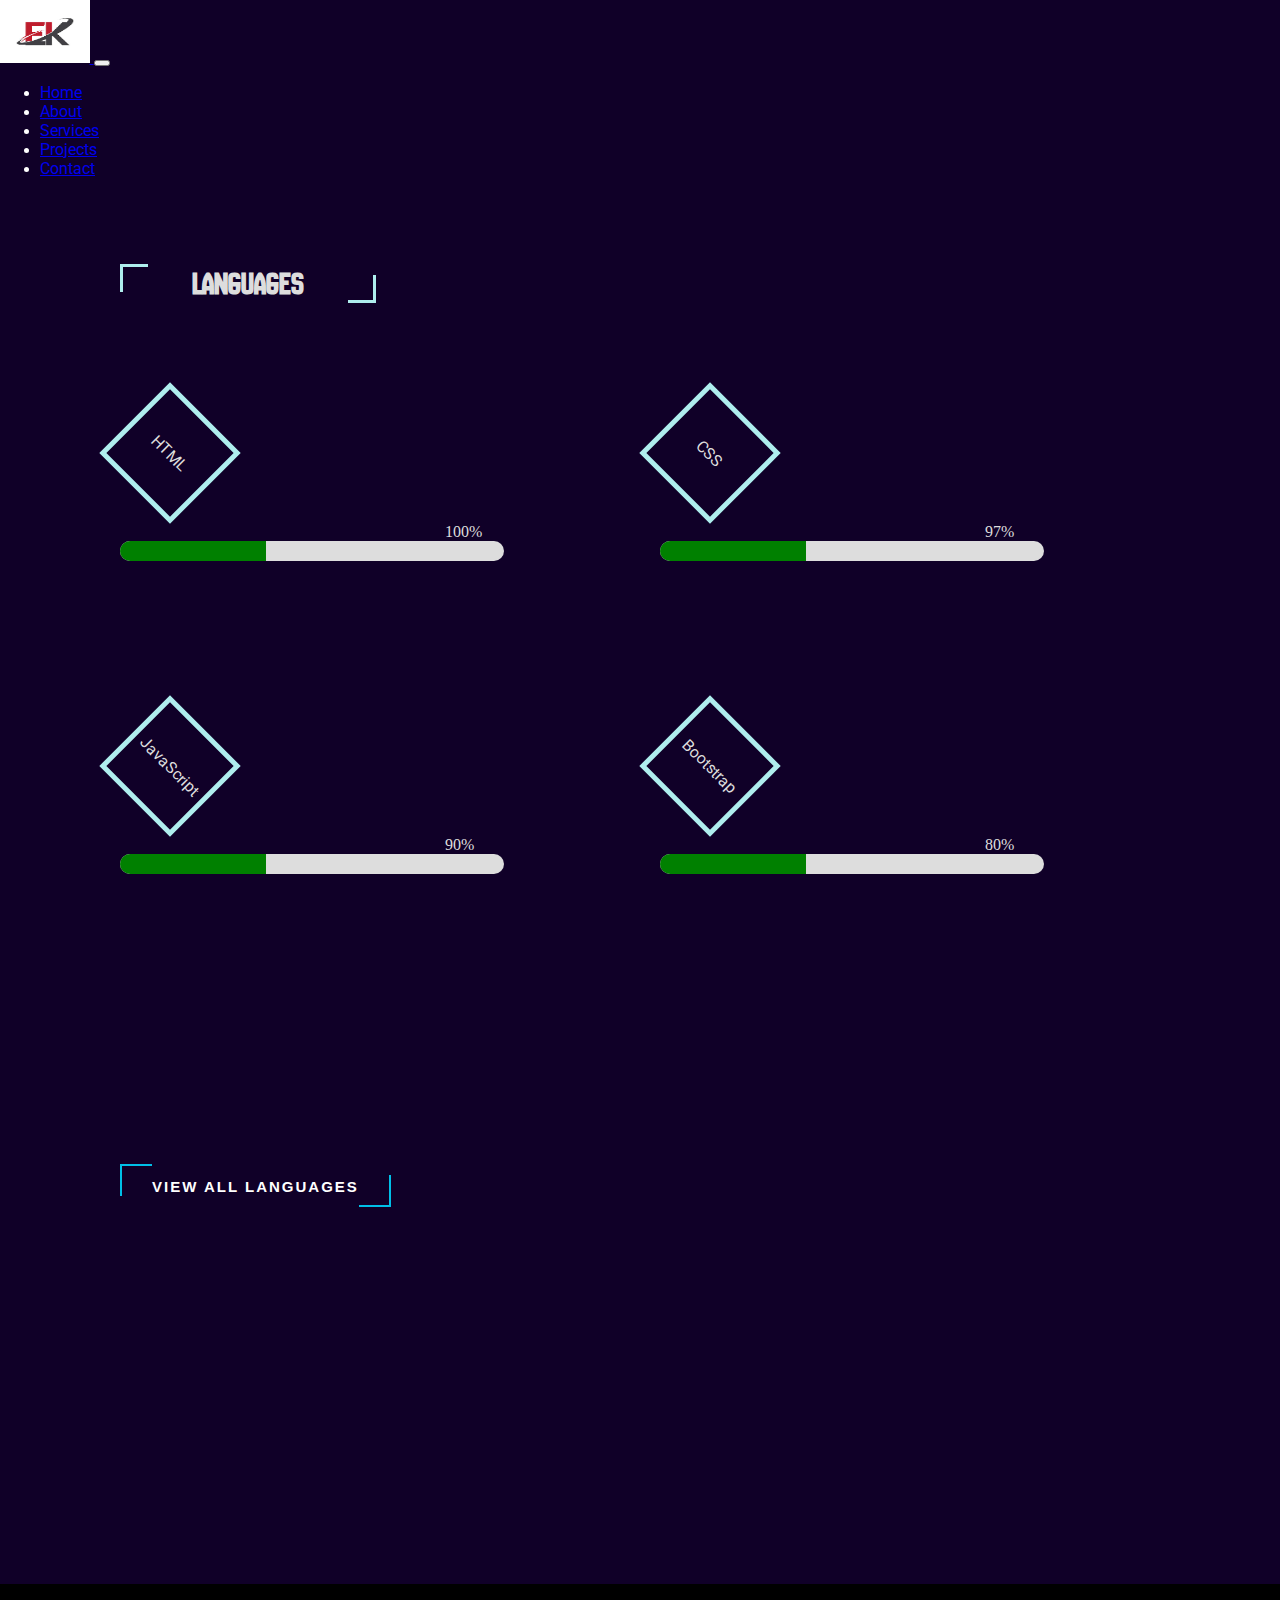
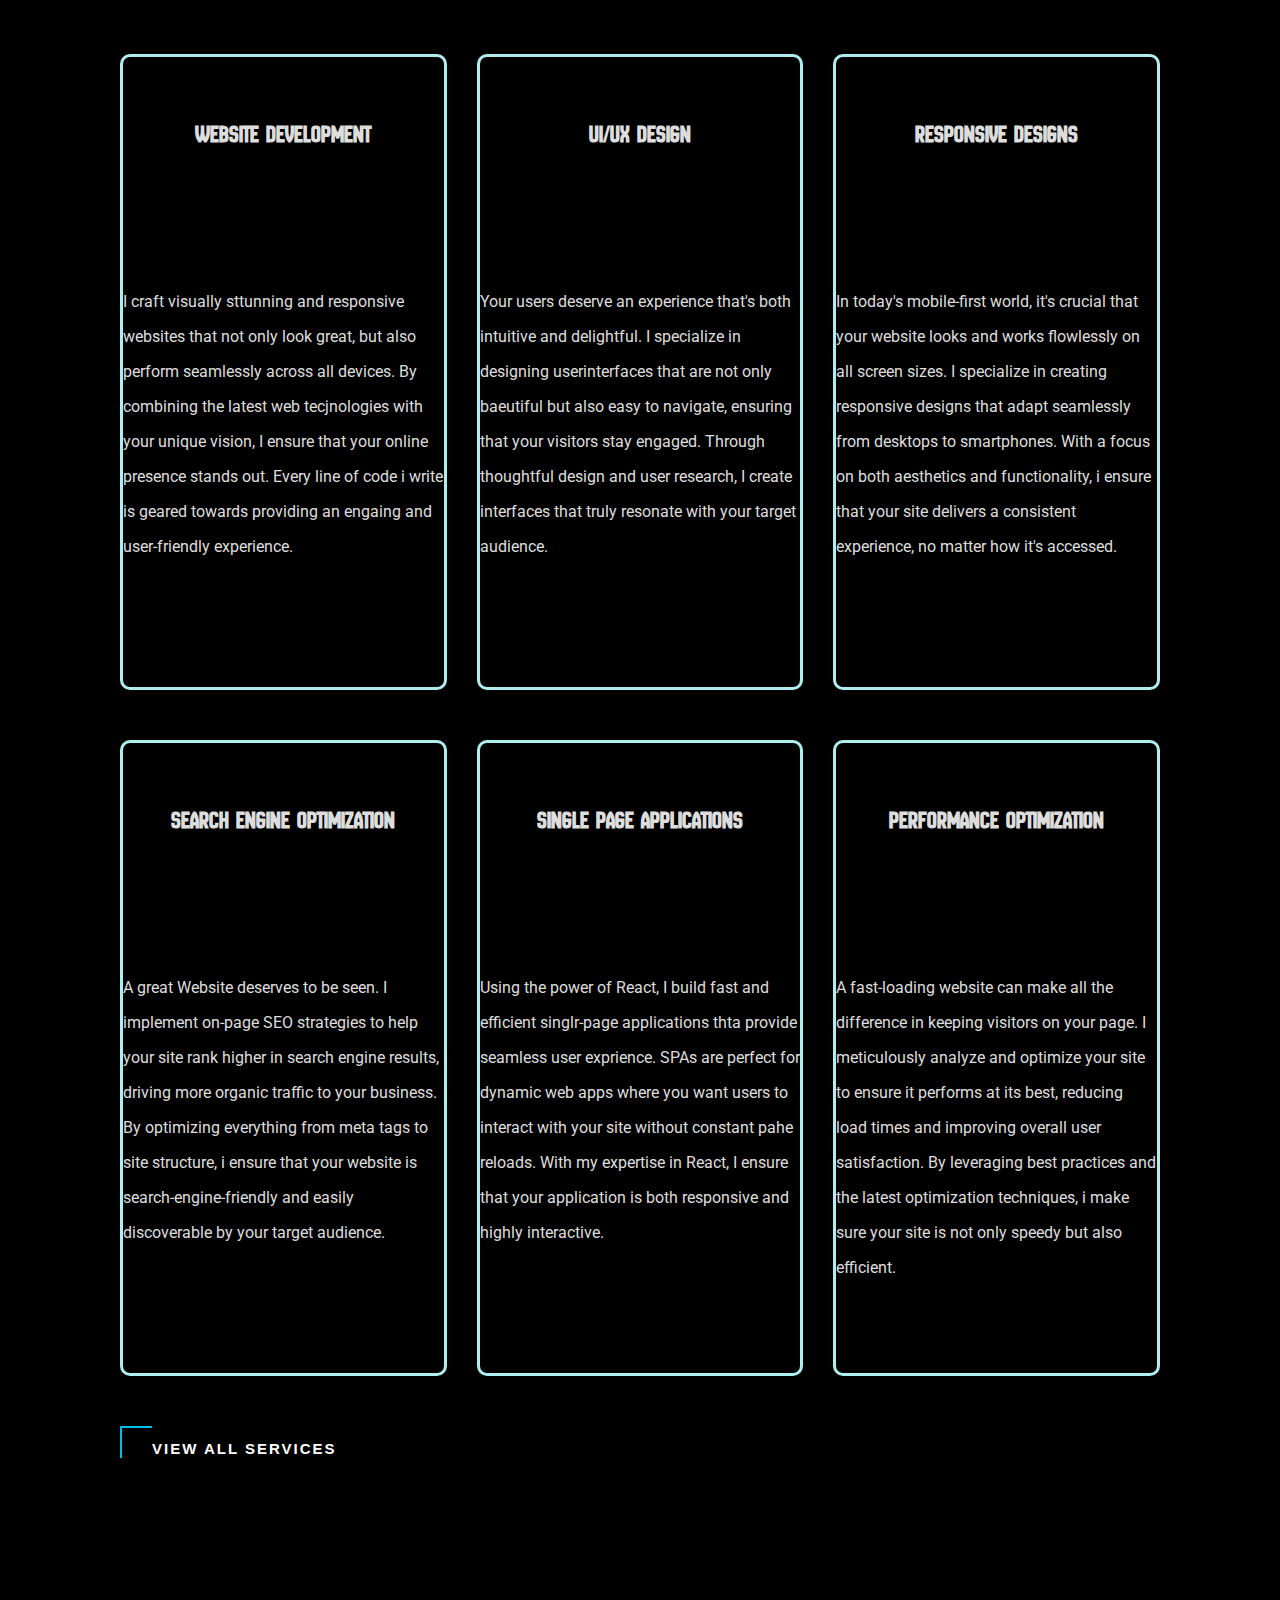
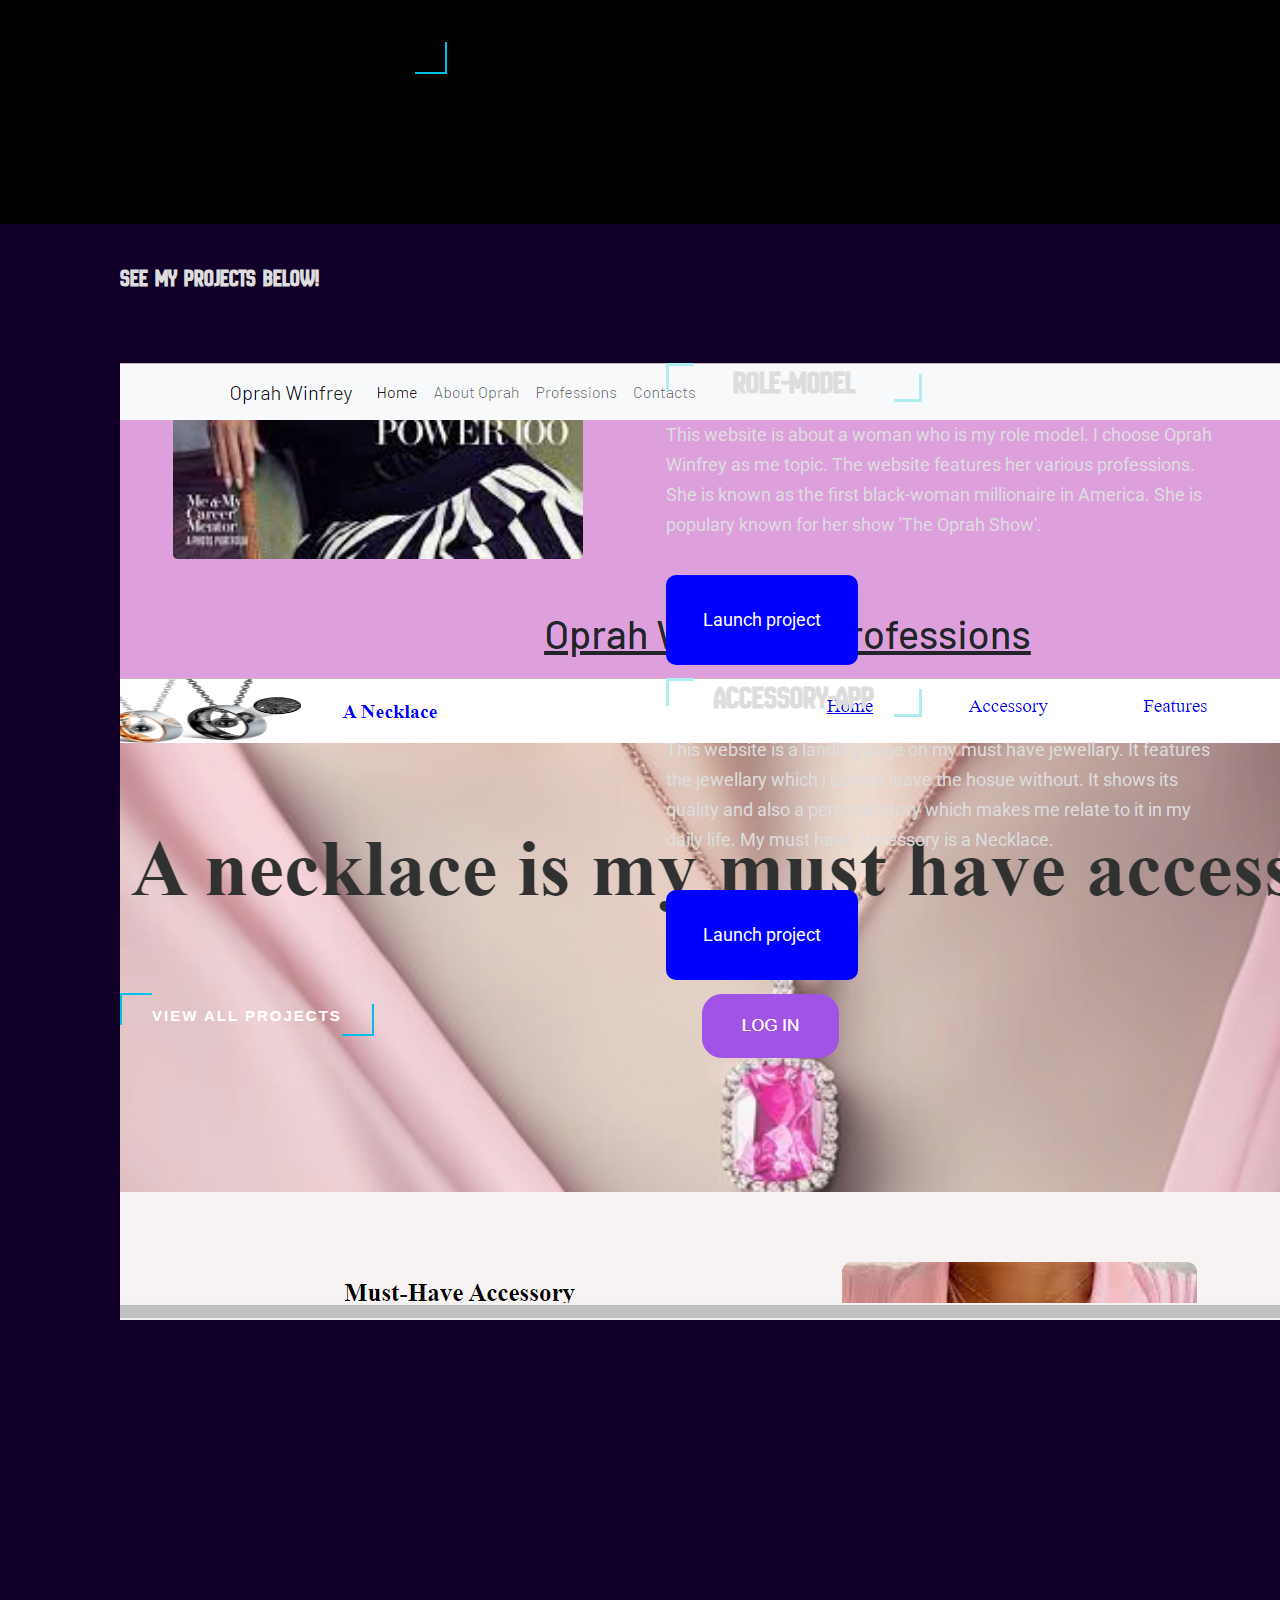
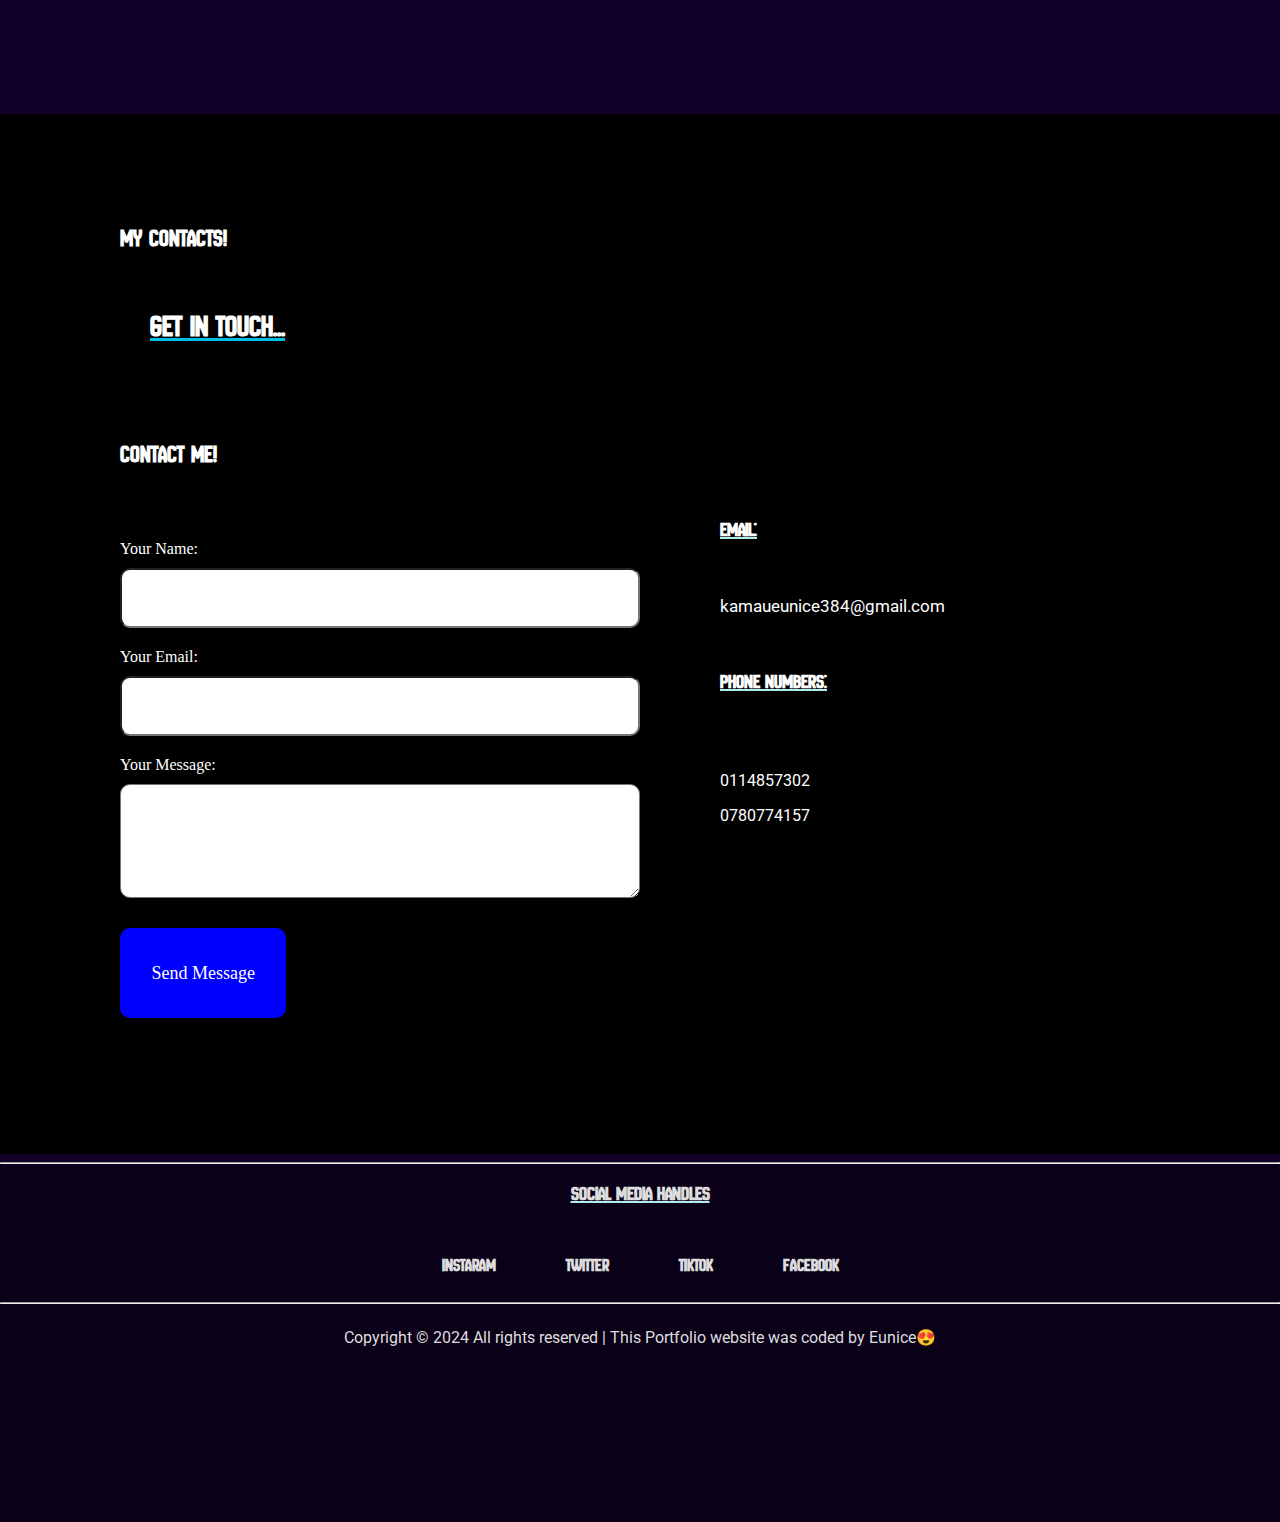
==== commit c6b0318f: "added formspree" ====
--- a/index.html
+++ b/index.html
@@ -283,48 +283,49 @@
           <h2>See my projects below!</h2>
           <div class="images">
             <div class="role-model">
-            <div class="image">
-              <img
-                src="images/role-model.png"
-                class="img-fluid"
-                alt="role-model"
-              />
-            </div>
-            <div class="contents">
-              <h1>Role-Model</h1>
-              <p>
-                This website is about a woman who is my role model. I choose
-                Oprah Winfrey as me topic. The website features her various
-                professions. She is known as the first black-woman millionaire
-                in America. She is populary known for her show 'The Oprah Show'.
-              </p>
-              <a href="https://w-role-model.vercel.app/" target="_blank"
-                >Launch project</a
-              >
-            </div>
-          </div>
-          <div class="accessory-web">
-            <div class="image">
-              <img
-                src="images/accessory.png"
-                class="img-fluid"
-                alt="accessory-website"
-              />
-            </div>
-            <div class="contents">
-              <h1>Accessory-App</h1>
-              <p>
-                This website is a landing page on my must have jewellary. It
-                features the jewellary which i cannot leave the hosue without.
-                It shows its quality and also a personal story which makes me
-                relate to it in my daily life. My must have Accessory is a
-                Necklace.
-              </p>
-              <a href="https://accessory-website.vercel.app/" target="_blank"
-                >Launch project</a
-              >
-            </div>
-          </div>
+              <div class="image">
+                <img
+                  src="images/role-model.png"
+                  class="img-fluid"
+                  alt="role-model"
+                />
+              </div>
+              <div class="contents">
+                <h1>Role-Model</h1>
+                <p>
+                  This website is about a woman who is my role model. I choose
+                  Oprah Winfrey as me topic. The website features her various
+                  professions. She is known as the first black-woman millionaire
+                  in America. She is populary known for her show 'The Oprah
+                  Show'.
+                </p>
+                <a href="https://w-role-model.vercel.app/" target="_blank"
+                  >Launch project</a
+                >
+              </div>
+            </div>
+            <div class="accessory-web">
+              <div class="image">
+                <img
+                  src="images/accessory.png"
+                  class="img-fluid"
+                  alt="accessory-website"
+                />
+              </div>
+              <div class="contents">
+                <h1>Accessory-App</h1>
+                <p>
+                  This website is a landing page on my must have jewellary. It
+                  features the jewellary which i cannot leave the hosue without.
+                  It shows its quality and also a personal story which makes me
+                  relate to it in my daily life. My must have Accessory is a
+                  Necklace.
+                </p>
+                <a href="https://accessory-website.vercel.app/" target="_blank"
+                  >Launch project</a
+                >
+              </div>
+            </div>
           </div>
           <a href="projects.html" class="primary-btn">View All Projects</a>
         </div>
@@ -339,14 +340,15 @@
         <div class="contents">
           <div class="message">
             <h2>Contact Me!</h2>
-            <label for="name">Your Name:</label>
-            <input type="text" />
-            <label for="email">Your Email:</label>
-            <input type="text" />
-            <label for="textarea">Your Message:</label>
-            <textarea name="Message" id="Message"></textarea>
-
-            <div class="btn-send">Send Message</div>
+            <form action="https://formspree.io/f/mrbzwgnz">
+              <label for="name">Your Name:</label>
+              <input type="text" />
+              <label for="email">Your Email:</label>
+              <input type="text" />
+              <label for="textarea">Your Message:</label>
+              <textarea name="Message" id="Message"></textarea>
+              <div class="btn-send">Send Message</div>
+            </form>
           </div>
 
           <div class="Email">
--- a/src/styles.css
+++ b/src/styles.css
@@ -208,10 +208,45 @@
     height: 200vh;
   }
 }
+@media (max-width: 880px) {
+  main .services {
+    height: 230vh;
+  }
+  main .services .web-dev {
+    height: 60vh;
+  }
+  main .services .user-friendly {
+    height: 60vh;
+  }
+  main .services .responsiveness {
+    height: 65vh;
+  }
+  main .services .seo {
+    height: 65vh;
+  }
+  main .services .single-page-apps {
+    height: 65vh;
+  }
+  main .services .optimization {
+    height: 65vh;
+  }
+}
+@media (max-width: 750px) {
+  main .services {
+    display: flex;
+    flex-direction: column;
+    height: 400vh;
+  }
+}
+@media (max-width: 400px) {
+  main .about .languages {
+    display: flex;
+    flex-direction: column;
+  }
+}
 /*ABOUT PAGE*/
 .about {
-  padding: 70px 120px 150px;
-  background-color: var(--default-color);
+  padding: 70px 120px 150px; background-color: var(--default-color);
   color: #ddd;
 }
 .about .container {
@@ -333,7 +368,10 @@
     height: 165vh;
   }
   .about .container .contents {
-    height: 70vh;
+    height: 80vh;
+  }
+  .about .container .contents .btn-read {
+    width: 40vw;
   }
   .about .container .contents h1 {
     width: 40%;
@@ -349,6 +387,12 @@
     flex-direction: column;
     height: 150vh;
     padding-left: 20px;
+  }
+  .about .languages .container .language-skill {
+    display: flex;
+    flex-direction: column;
+    justify-content: space-around;
+    height: 20vh;
   }
   .progress-bar {
     width: 90%;
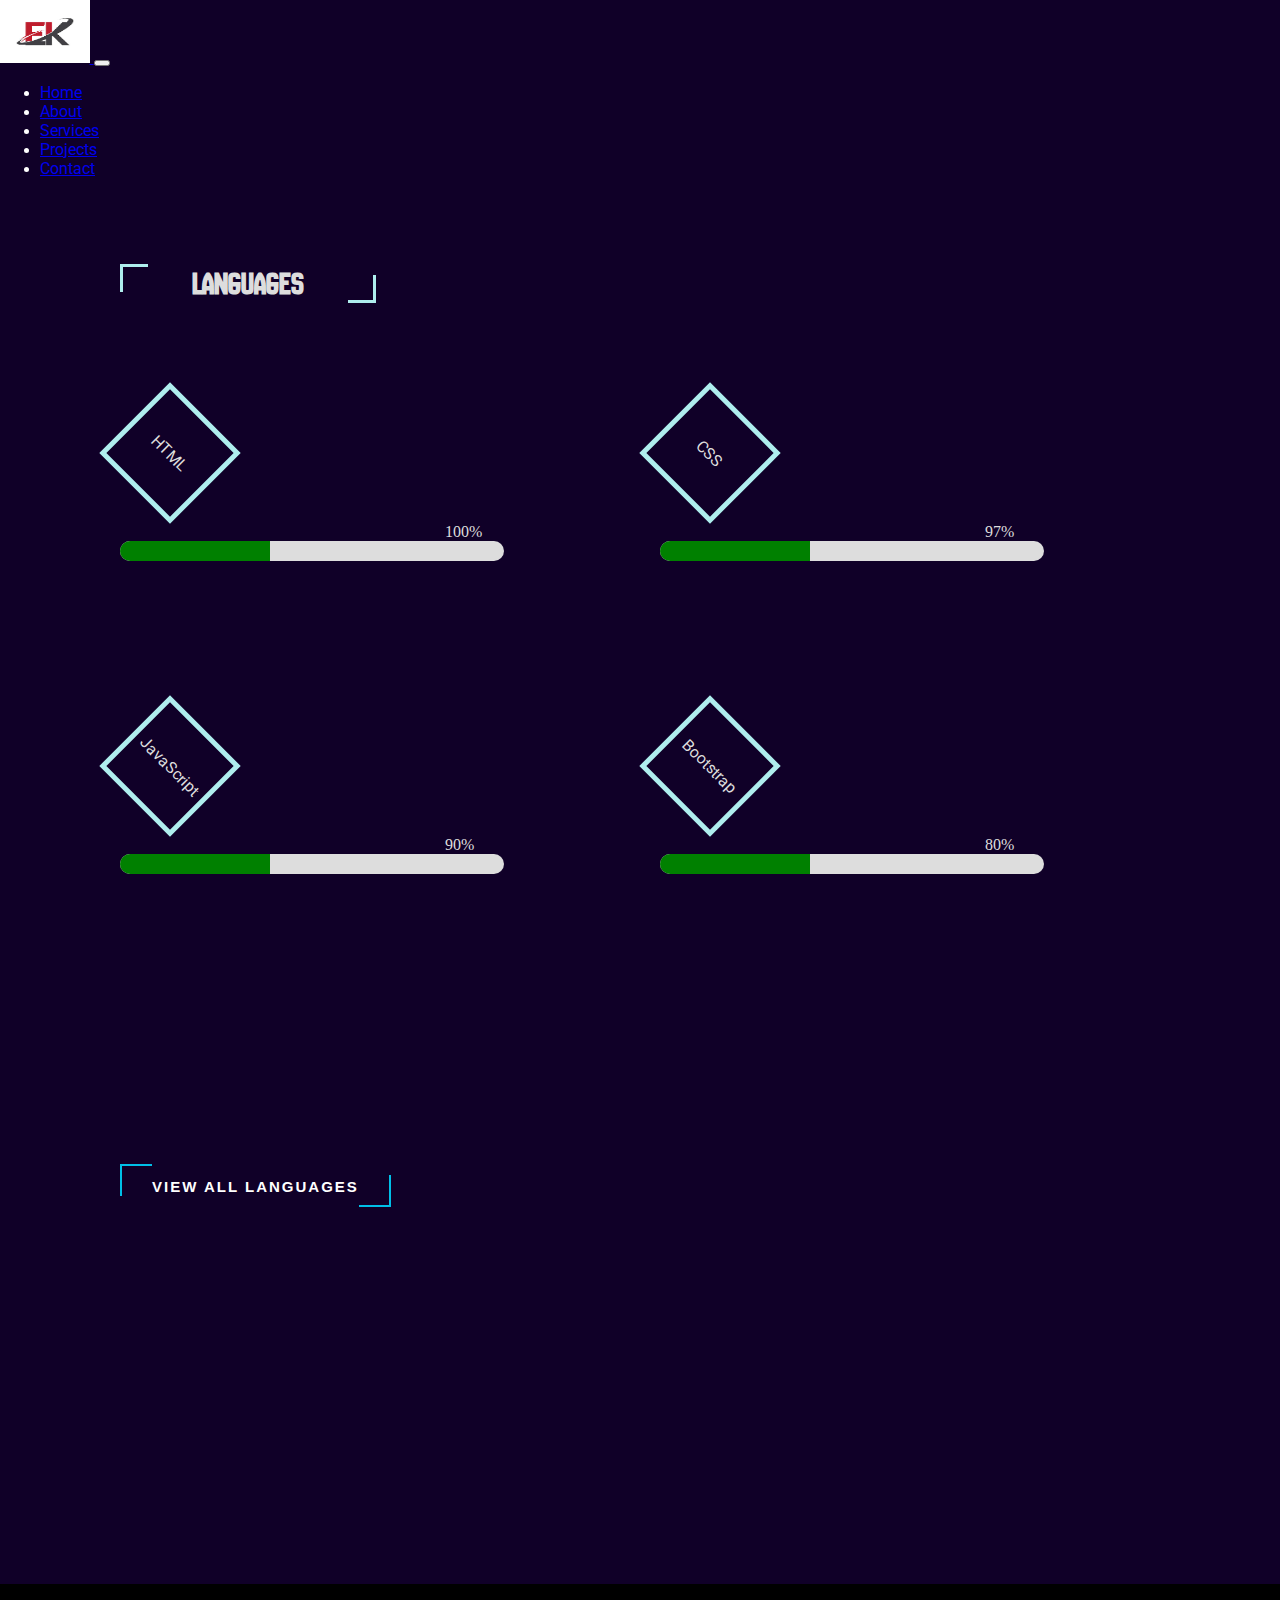
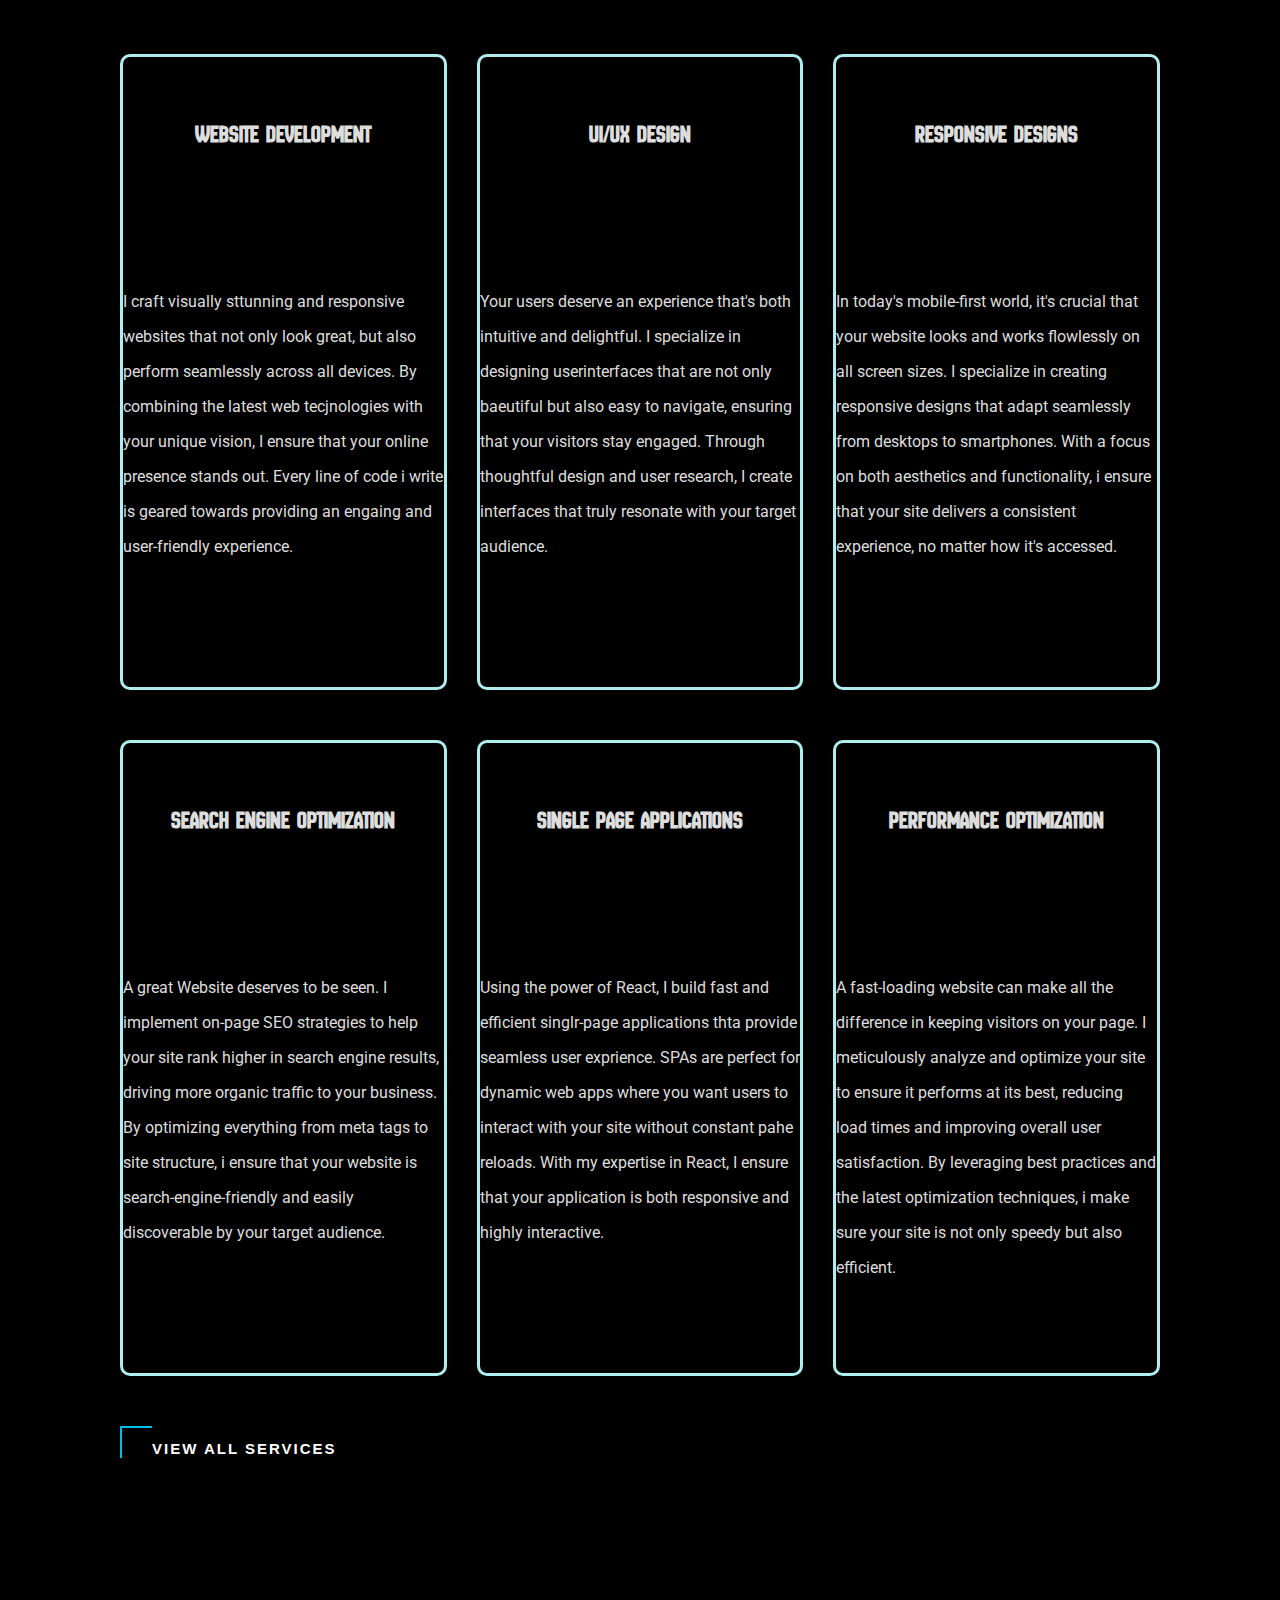
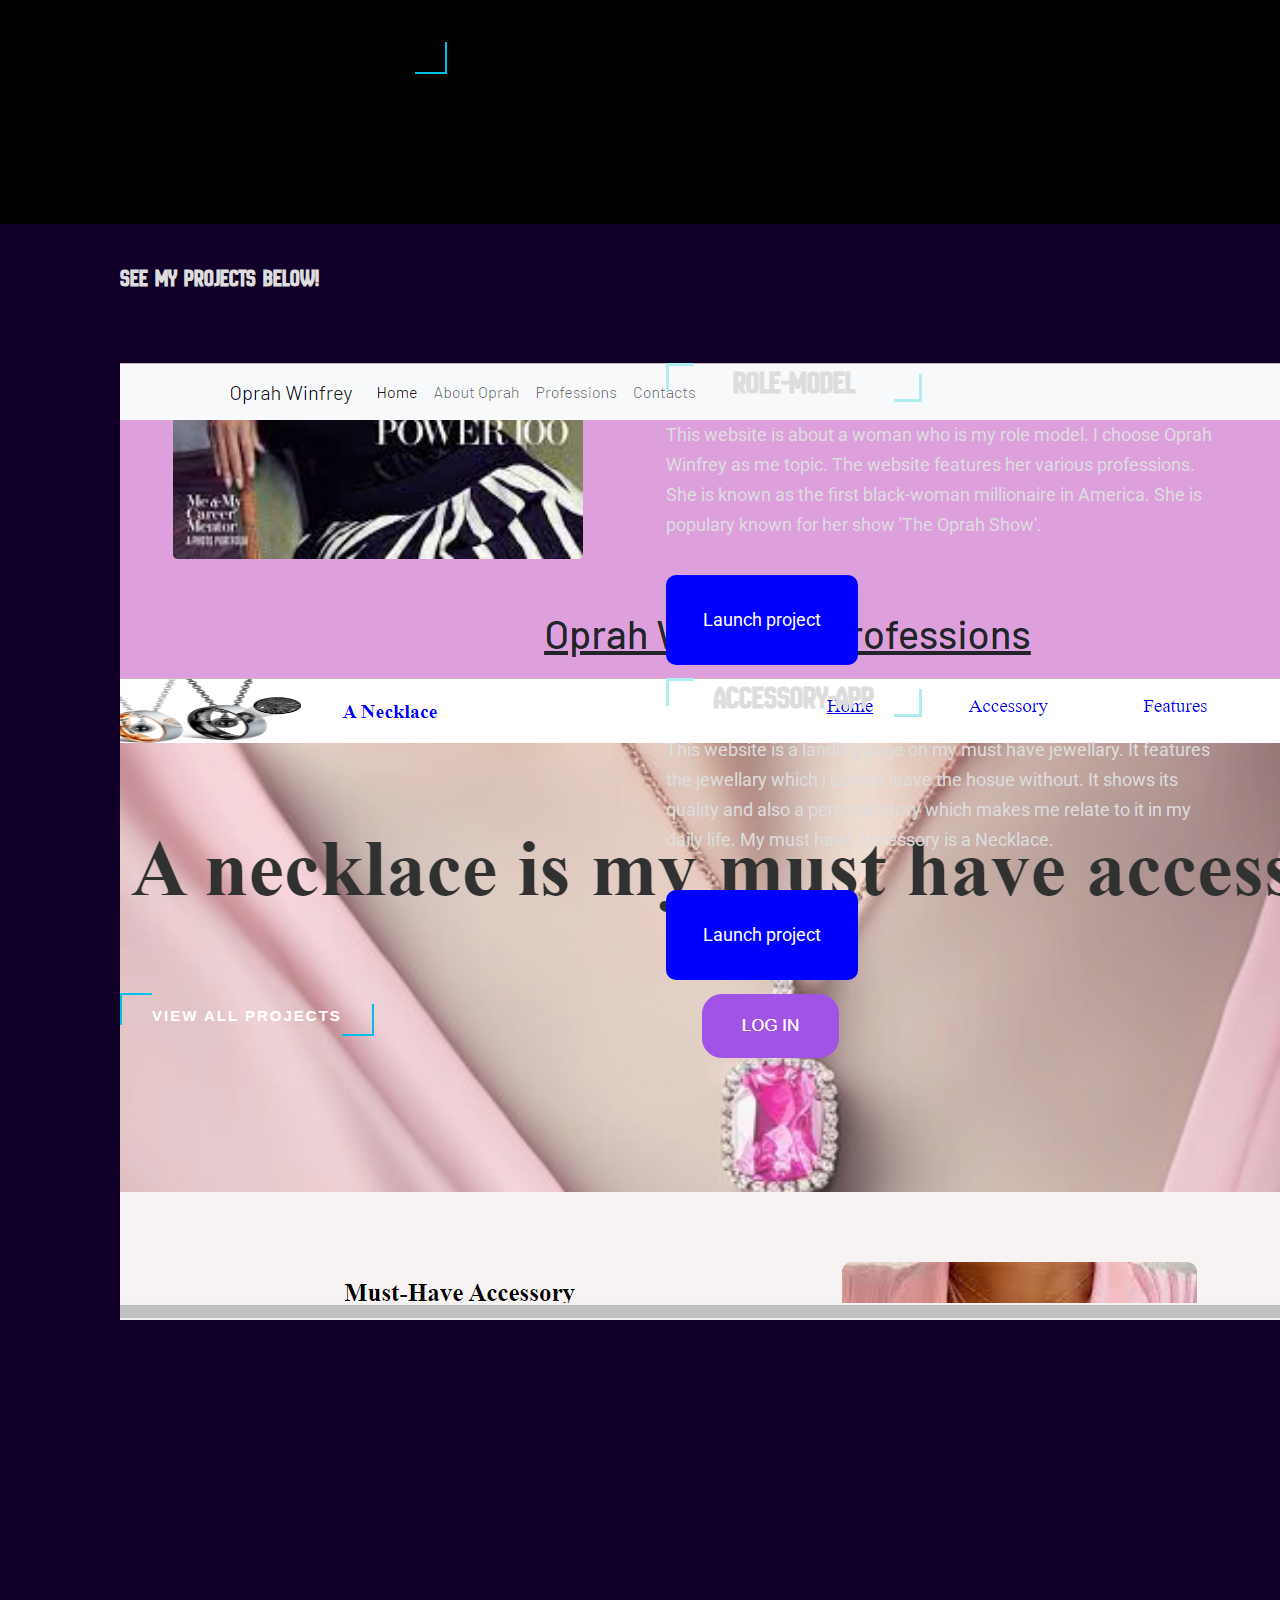
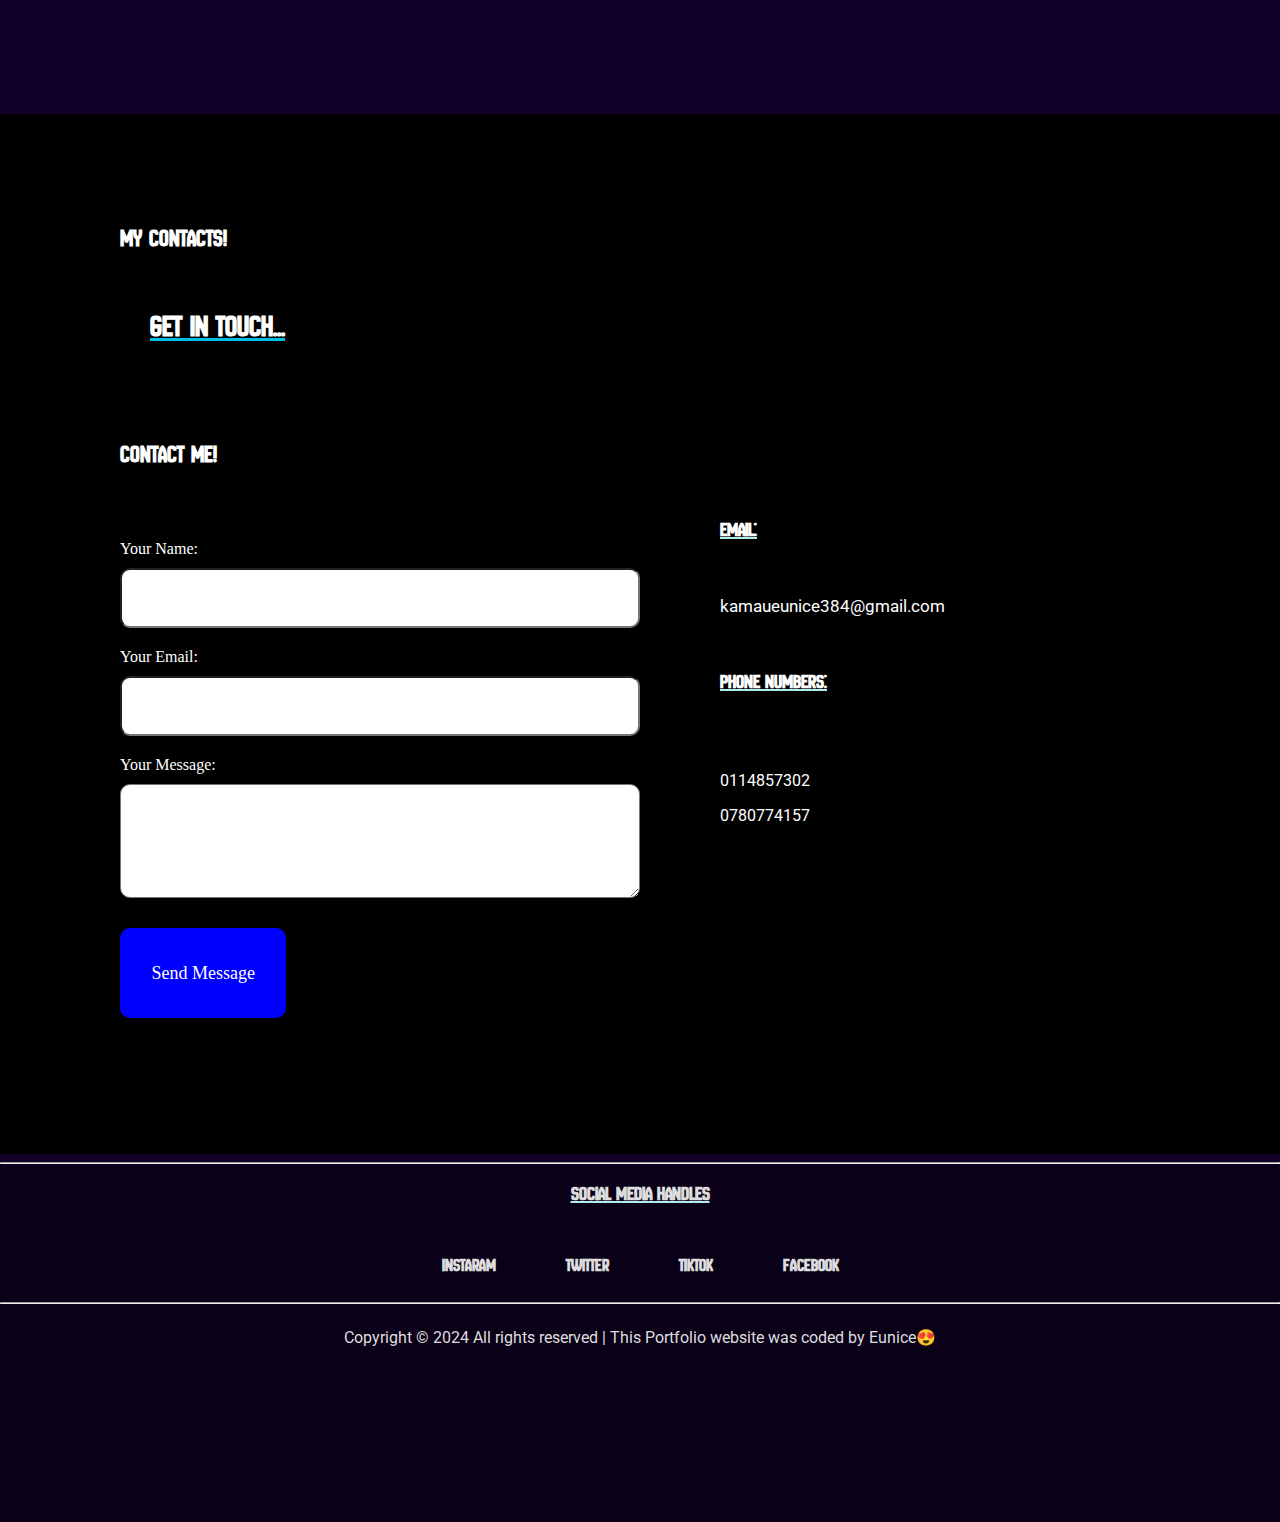
==== commit 649e3135: "formspree" ====
--- a/index.html
+++ b/index.html
@@ -340,11 +340,11 @@
         <div class="contents">
           <div class="message">
             <h2>Contact Me!</h2>
-            <form action="https://formspree.io/f/mrbzwgnz">
+            <form action="https://formspree.io/f/mrbzwgnz" method="POST">
               <label for="name">Your Name:</label>
-              <input type="text" />
+              <input type="text" name="name" />
               <label for="email">Your Email:</label>
-              <input type="text" />
+              <input type="text" name="email" />
               <label for="textarea">Your Message:</label>
               <textarea name="Message" id="Message"></textarea>
               <div class="btn-send">Send Message</div>
